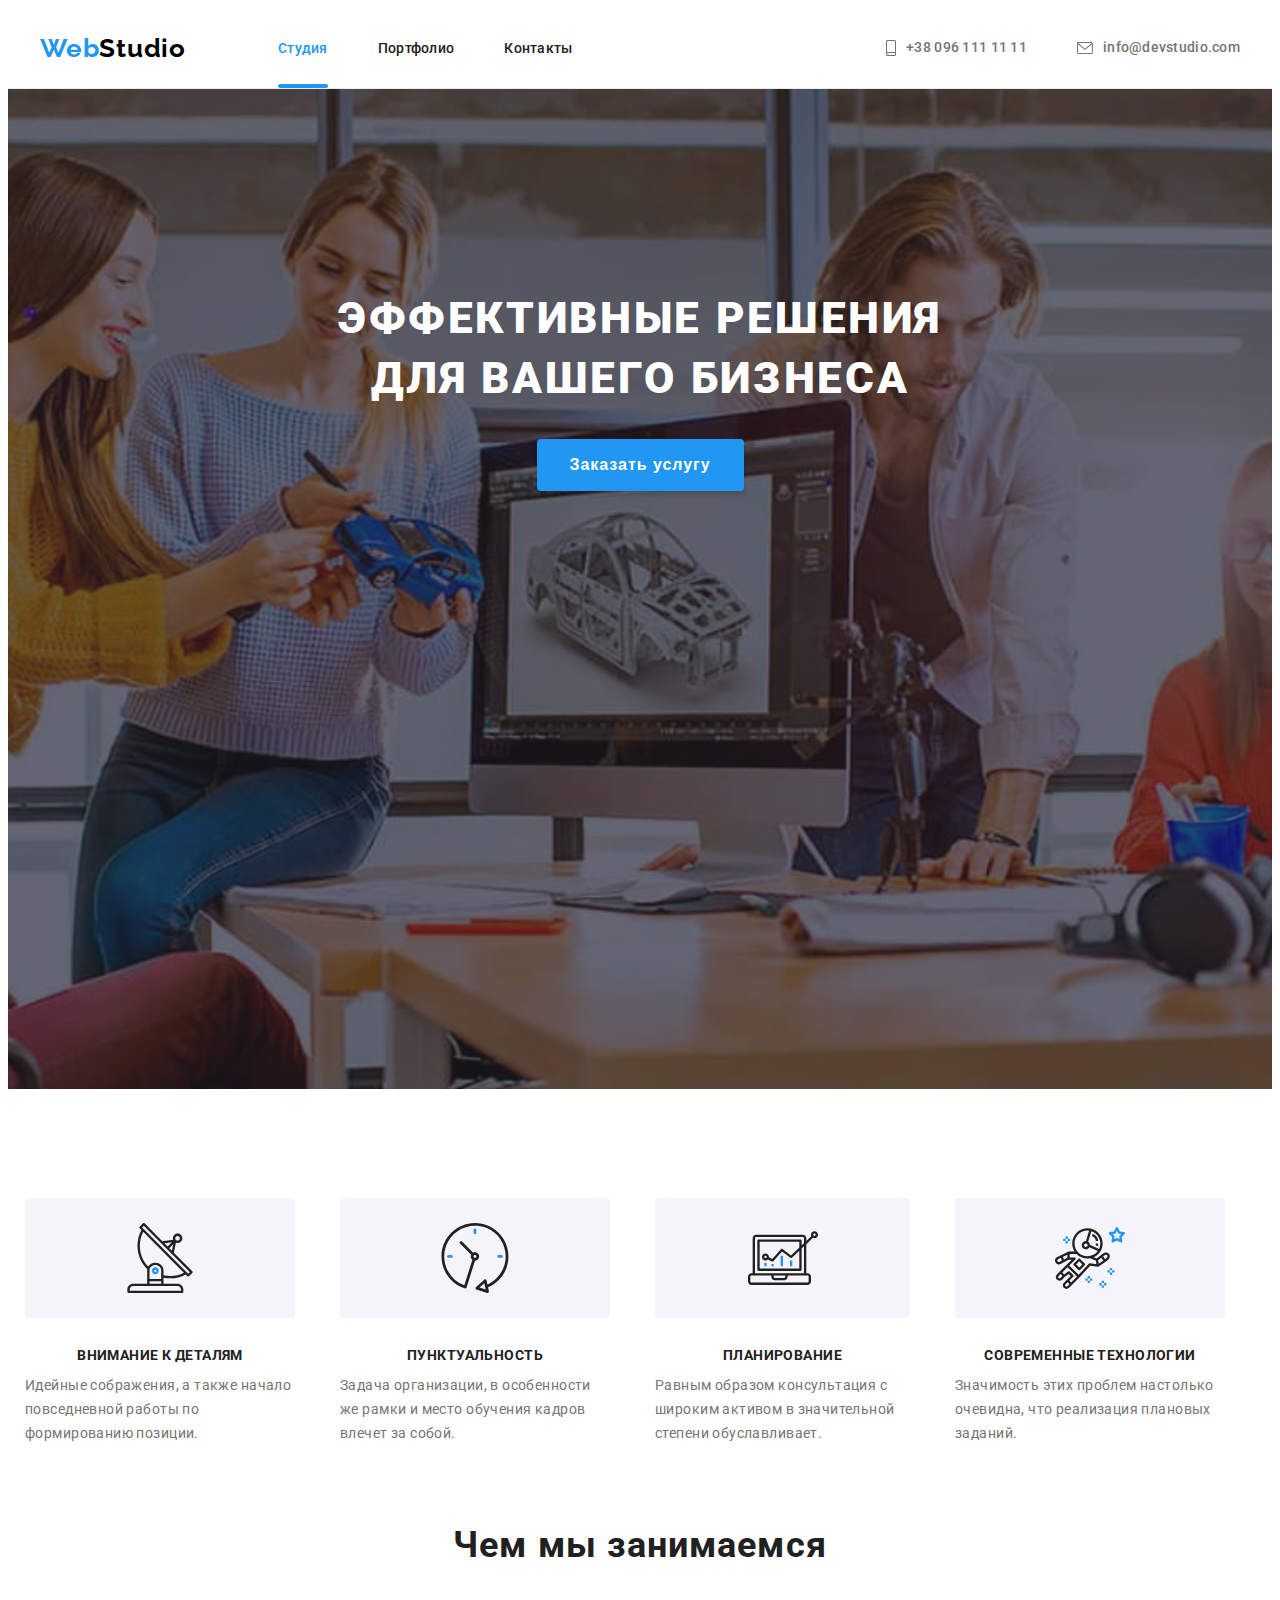
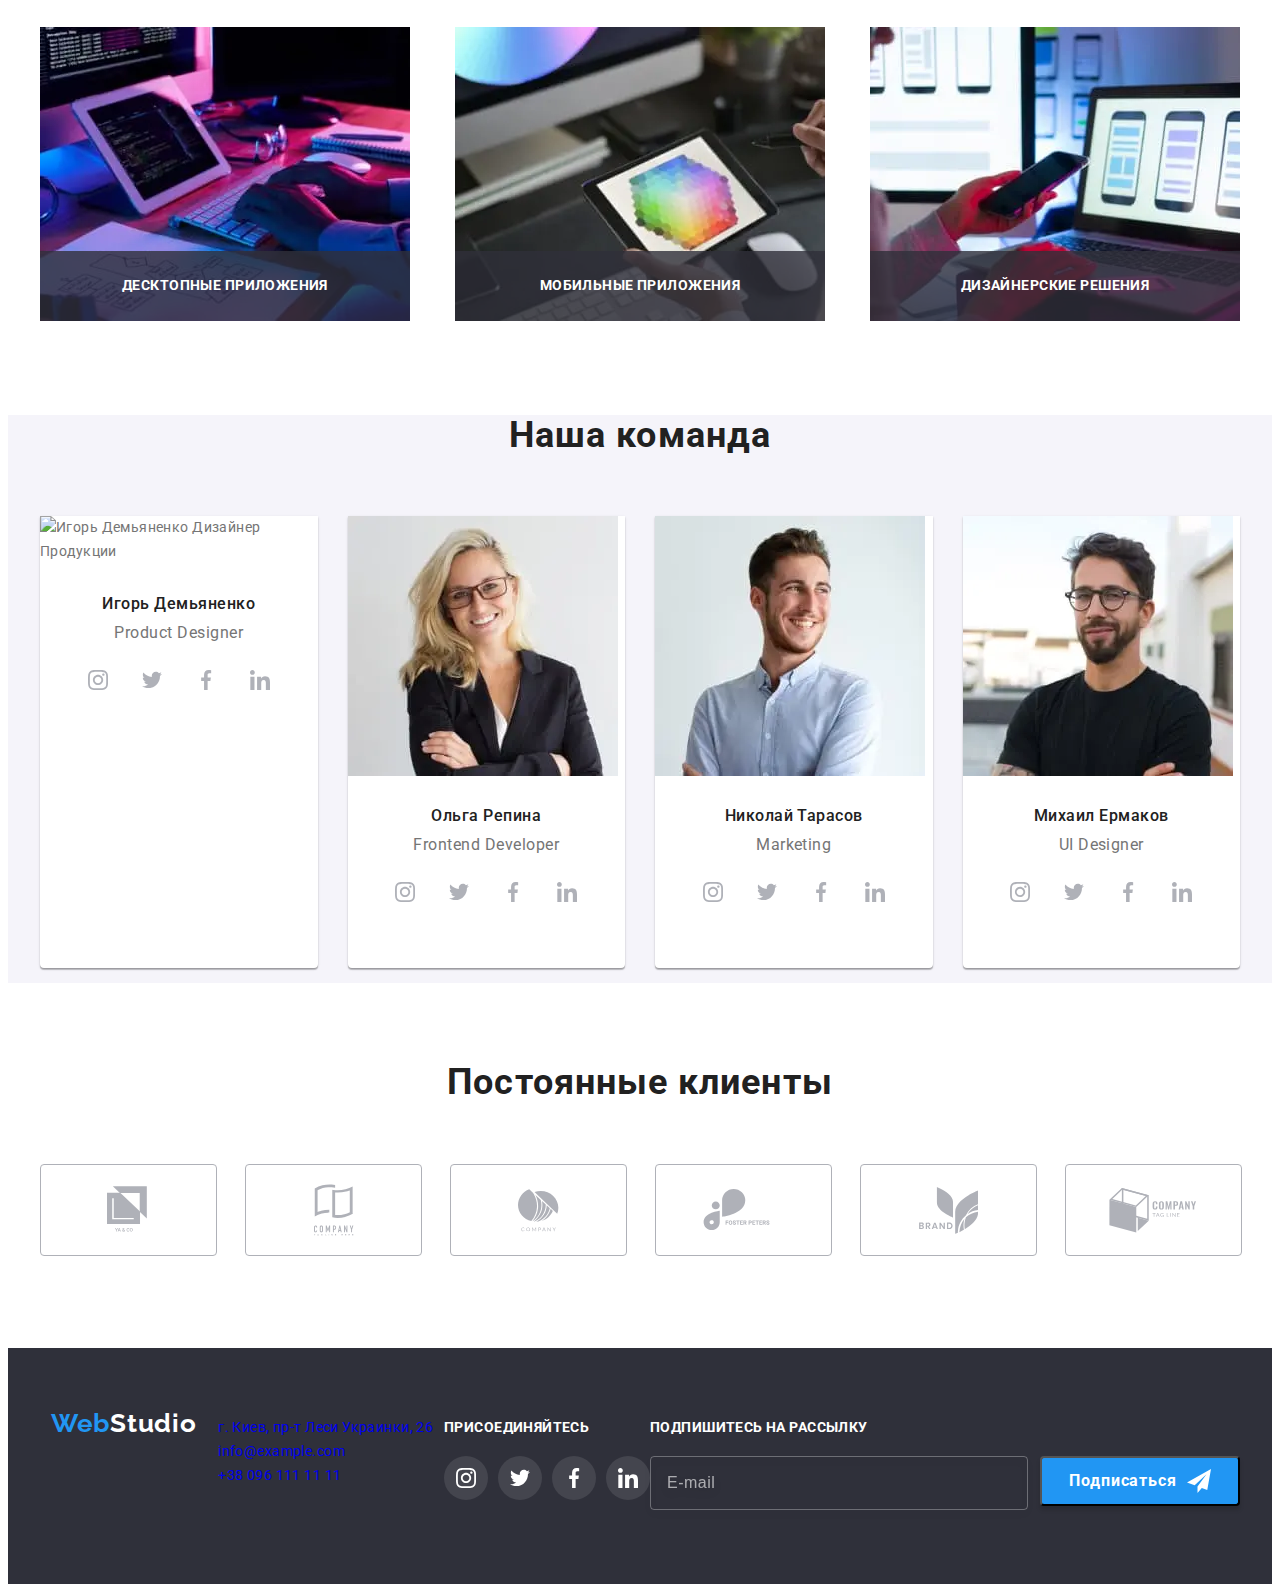
==== index.html @ 15118e8a "footer start" ====
<!DOCTYPE html>
<html lang="ru">

<head>
    <meta charset="UTF-8">
    <meta http-equiv="X-UA-Compatible" content="IE=edge">
    <meta name="viewport" content="width=device-width, initial-scale=1.0">
    <title>Web Studio</title>
    <link rel="stylesheet" href="https://cdnjs.cloudflare.com/ajax/libs/modern-normalize/1.0.0/modern-normalize.min.css" integrity="sha512-ISS7cAi1PEhQ8jnbJpJZMd29NlhNj4AWYyLOSp2CE/CsHxTCu+r+t0D2yoJudVrd0/8fTVPUVDzY5Tvli75u/g==" crossorigin="anonymous" />
    <link rel="preconnect" href="https://fonts.gstatic.com">
    <link href="https://fonts.googleapis.com/css2?family=Raleway:wght@700&family=Roboto:wght@400;500;700;900&display=swap"
        rel="stylesheet">
    <link rel="stylesheet" href="./css/main.min.css">
</head>

<body>
    <!-- Header -->
    <header class="header">
        <div class="header__container">
           
        <nav class="navigation">
            <a href="./index.html" class="header__logo" lang="en">Web<span class="logo__header">Studio</span></a>
            <ul class="navigation__list list">
                <li class="navigation__item">
                    <a href="./index.html" class="navigation__link navigation__link--active link">Студия</a>
                </li>
                <li class="navigation__item">
                    <a href="./portfolio.html" class="navigation__link link">Портфолио</a>
                </li>
                <li class="navigation__item">
                    <a href="" class="navigation__link link">Контакты</a>
                </li>
            </ul>
        </nav>
        <button type="button" class="burger__button" data-menu-button>
            <svg class="burger__icon">
                <use href="./images/sprite.svg#burger" ></use>
            </svg>
        </button>

        <ul class="contacts__list list">
            
        <li class="contacts__item"><a class="contacts__link link" href="tel:380961111111">
            <svg class="contacts__icon" width="10" height="16">
                <use href="./images/sprite.svg#smartphone"></use>
            </svg>
            
            +38 096 111 11 11</a></li>
            <li class="contacts__item"><a class="contacts__link link" href="mailto:info@devstudio.com">
                    <svg class="contacts__icon" width="16" height="12">
                        <use href="./images/sprite.svg#mail"></use>
                    </svg>
                    info@devstudio.com</a></li>
        
        </ul>
    </div>
    <div class="mobile-menu" data-menu>
        <button type="button" class="mobile-menu-close__button" data-menu-close>
            <svg class="mobile-menu-close__icon">
                <use href="./images/sprite.svg#close-black"></use>
            </svg>
        </button>
        <ul class="mobile-menu__list list">
            <li class="mobile-menu__item">
                <a href="" class="mobile-menu__link link">Студия</a>
            </li>
            <li class="mobile-menu__item">
                <a href="" class="mobile-menu__link link">Портфолио</a>
            </li>
            <li class="mobile-menu__item">
                <a href="" class="mobile-menu__link link">Контакты</a>
            </li>
        </ul>
    <div class="mobile-menu__box">
    <ul class="mobile-menu-contacts__list list">
        <li class="mobile-menu-contacts__item">
            <a href="" class="mobile-menu-contacts__link mobile-menu-contacts__link--active link">+38 096 111 11 11</a>
        </li>
        <li class="mobile-menu-contacts__item">
            <a href="" class="mobile-menu-contacts__link link">info@devstudio.com</a>
        </li>
</ul>
    <ul class="mobile-networks__list list">
        <li class="mobile-networks__item">
            <a href="" class="mobile-networks__link link">Instagram</a>
        </li>
        <li class="mobile-networks__item">
            <a href="" class="mobile-networks__link link">Twitter</a>
        </li>
        <li class="mobile-networks__item">
            <a href="" class="mobile-networks__link link">Facebook</a>
        </li>
        <li class="mobile-networks__item">
            <a href="" class="mobile-networks__link link">LinkedIn</a>
        </li>

</ul>
    </div>
    </div>
    </header>
   
    <main>
         <section class="hero hero__overlay">
            <h1 class="hero__title">Эффективные решения для вашего бизнеса</h1>
            <button type="button" class="hero__btn" data-modal-open>Заказать услугу</button>
                </section>
                </div>
         
         <section class="feature">
            <div class="container">
            <h2 class="visually-hidden">Особенности</h2>
            <ul class="feature__list list">
                <li class="feature__item">
                    <div class="feature__icons">
                        <svg class="feature__pict" width="70" height="70">
                            <use href="./images/sprite.svg#antenna"></use>
                        </svg>
                    </div>
                    <h3 class="title">Внимание к деталям</h3>
                    <p class="feature__text" >Идейные сображения, а также начало повседневной работы по формированию позиции.</p>
                </li>
                <li class="feature__item">
                    <div class="feature__icons">
                        <svg class="feature__pict" width="70" height="70">
                            <use href="./images/sprite.svg#clock"></use>
                        </svg>
                    </div>
                    <h3 class="title">Пунктуальность</h3>
                    <p class="feature__text">Задача организации, в особенности же рамки и место обучения кадров влечет за собой.</p>
                </li>
                <li class="feature__item">
                    <div class="feature__icons">
                        <svg class="feature__pict" width="70" height="70">
                            <use href="./images/sprite.svg#diagram"></use>
                        </svg>
                    </div>
                    <h3 class="title">Планирование</h3>
                    <p class="feature__texta">Равным образом консультация с широким активом в значительной степени обуславливает.</p>
                </li>
                <li class="feature__item">
                    <div class="feature__icons">
                        <svg class="feature__pict" width="70" height="70">
                            <use href="./images/sprite.svg#astronaut"></use>
                        </svg>
                    </div>
                    <h3 class="title">Современные технологии</h3>
                    <p class="feature__text">Значимость этих проблем настолько очевидна, что реализация плановых заданий.</p>
                </li>
            </ul>
            </div>
        </section>
        <!-- ПРО НАС!!-->
        <section class="about">
            <div class="container">
            <h2 class="section__title">Чем мы занимаемся</h2>
            <ul class="about__list list">
                <li class="about__item">
                    <a href="">
                    <picture>
                        <source srcset="./images/foto/desktop/about/nout/img.webp 1x, ./images/foto/desktop/about/nout/img@2x.webp 2x"
                            media="(min-width: 1200px)" type="image/webp">
                        <source srcset="./images/foto/desktop/about/nout/img.jpg 1x, ./images/foto/desktop/about/nout/img.jpg@2x.jpg 2x"
                            media="(min-width: 1200px)">
                        <img src="./images/foto/desktop/about/nout/img.jpg" alt="процесс разработки веб-сайта">
                    </picture>
                    </a>
                        <p class="about__text">Десктопные приложения</p>
                </li>
                <li class="about__item" >
                    <a href="">
                        <picture>
                            <source srcset="./images/foto/desktop/about/disain/img.webp 1x, ./images/foto/desktop/about/disain/img@2x.webp 2x"
                                media="(min-width: 1200px)" type="image/webp">
                            <source srcset="./images/foto/desktop/about/disain/img.jpg 1x, ./images/foto/desktop/about/disain/img.jpg@2x.jpg 2x"
                                media="(min-width: 1200px)">
                            <img src="./images/foto/desktop/about/disain/img.jpg" alt="процесс разработки веб-сайта">
                        </picture>
                        </a>
                            <p class="about__text">Мобильные приложения</p>
                </li>
                <li class="about__item" >
                    <a href="">
                        <picture>
                            <source srcset="./images/foto/desktop/about/mobile/img.webp 1x, ./images/foto/desktop/about/mobile/img@2x.webp 2x"
                                media="(min-width: 1200px)" type="image/webp">
                            <source srcset="./images/foto/desktop/about/mobile/img.jpg 1x, ./images/foto/desktop/about/mobile/img.jpg@2x.jpg 2x"
                                media="(min-width: 1200px)">
                            <img src="./images/foto/desktop/about/mobile/img.jpg" alt="процесс разработки веб-сайта">
                        </picture>
                        </a>
                        <p class="about__text">Дизайнерские решения</p>
                </li>
            </ul>
            </div>
        </section>
        <section class="team">
            <div class="container">
            <h2 class="section__title">Наша команда</h2>
            <ul class="team__list list">
                <li class="team__item">
                    <picture class="picture">
                        <source srcset="./images/foto/desktop/igor/teamigorweb.webp 1x, ./images/foto/desktop/igor/teamigorweb2x.webp 2x" media="(min-width: 1200px)"
                            type="image/webp">
                        <source srcset="./images/foto/desktop/igor/img-1.jpg 1x, ./images/foto/desktop/igor/img-2x.jpg 2x" media="(min-width: 1200px)">
                        <source srcset="./images/foto/fottablet/igor/img.webp 1x, ./images/foto/fottablet/igor/img@2x.webp 2x" media="(min-width: 768px)"
                            type="image/webp">
                        <source srcset="./images/foto/fottablet/igor/img.jpg 1x, ./images/foto/fottablet/igor/img@2x.jpg 2x" media="(min-width: 768px)">
                        <source srcset="./images/foto/fotomobile/igor/img.webp 1x, ./images/foto/fotomobile/igor/img@2x.webp 2x" media="(min-width: 320px)"
                            type="image/webp">
                        <source srcset="./images/foto/fotomobile/igor/img.jpg 1x, ./images/foto/fotomobile/igor/img@2x.jpg 2x" media="(min-width: 320px)">
                        <img src="./images/foto/desktop/igor/img-1.jpg" alt="Игорь Демьяненко Дизайнер Продукции" />
                    </picture>
                    <div class="team__deskr">
                    <h3 class="title">Игорь Демьяненко</h3>
                    <p class="team__position" lang="en">Product Designer</p>
                    <ul class="social-icon__list list">
                        <li class="social-icon__item">
                            <a class="social-icon__link link" href="">
                                <svg class="social-icon__pict" width="20" height="20">
                                    <use href="./images/sprite.svg#instagram"></use>
                                </svg>
                            </a>
                        </li>
                        <li class="social-icon__item">
                            <a class="social-icon__link link" href="">
                                <svg class="social-icon__pict" width="20" height="20">
                                    <use href="./images/sprite.svg#twitter"></use>
                                </svg>
                            </a>
                        </li>
                        <li class="social-icon__item">
                            <a class="social-icon__link link" href="">
                                <svg class="social-icon__pict" width="20" height="20">
                                    <use href="./images/sprite.svg#facebook"></use>
                                </svg>
                            </a>
                        </li>
                        <li class="social-icon__item">
                            <a class="social-icon__link link" href="">
                                <svg class="social-icon__pict" width="20" height="20">
                                    <use href="./images/sprite.svg#linkedin"></use>
                                </svg>
                            </a>
                        </li>
                    </ul>
                    </div>
                </li>
                <li class="team__item">
                    <picture class="picture">
                        <source srcset="./images/foto/desktop/olga/teamolga.webp 1x, ./images/foto/desktop/olga/teamolga2x.webp 2x"
                            media="(min-width: 1200px)" type="image/webp">
                        <source srcset="./images/foto/desktop/olga/teamolga.jpg 1x, ./images/foto/desktop/olga/teamolga2x.jpg 2x"
                            media="(min-width: 1200px)">
                        <source srcset="./images/foto/fottablet/olga/img.webp 1x, ./images/foto/fottablet/olga/img@2x.webp 2x"
                            media="(min-width: 768px)" type="image/webp">
                        <source srcset="./images/foto/fottablet/olga/img.jpg 1x, ./images/foto/fottablet/olga/img@2x.jpg 2x"
                            media="(min-width: 768px)">
                        <source srcset="./images/foto/fotomobile/olga/img.webp 1x, ./images/foto/fotomobile/olga/img@2x.webp 2x"
                            media="(min-width: 320px)" type="image/webp">
                        <source srcset="./images/foto/fotomobile/olga/img.jpg 1x, ./images/foto/fotomobile/olga/img@2x.jpg 2x"
                            media="(min-width: 320px)">
                        <img src="./images/foto/desktop/olga/teamolga.jpg" alt="Ольга Репина Фронтенд-разработчик" />
                    </picture>
                    <div class="team__deskr">
                    <h3 class="title">Ольга Репина</h3>
                    <p class="team__position" lang="en">Frontend Developer</p>
                    <ul class="social-icon__list list">
                        <li class="social-icon__item">
                            <a class="social-icon__link link" href="">
                                <svg class="social-icon__pict" width="20" height="20">
                                    <use href="./images/sprite.svg#instagram"></use>
                                </svg>
                            </a>
                        </li>
                        <li class="social-icon__item">
                            <a class="social-icon__link link" href="">
                                <svg class="social-icon__pict" width="20" height="20">
                                    <use href="./images/sprite.svg#twitter"></use>
                                </svg>
                            </a>
                        </li>
                        <li class="social-icon__item">
                            <a class="social-icon__link link" href="">
                                <svg class="social-icon__pict" width="20" height="20">
                                    <use href="./images/sprite.svg#facebook"></use>
                                </svg>
                            </a>
                        </li>
                        <li class="social-icon__item">
                            <a class="social-icon__link  link" href="">
                                <svg class="social-icon__pict" width="20" height="20">
                                    <use href="./images/sprite.svg#linkedin"></use>
                                </svg>
                            </a>
                        </li>
                    </ul>
                    </div>
                </li>
                <li class="team__item">
                    <picture class="picture">
                        <source srcset="./images/foto/desktop/nikolay/teamnikola.webp 1x, ./images/foto/desktop/nikolay/teamnikola2x.webp 2x"
                            media="(min-width: 1200px)" type="image/webp">
                        <source srcset="./images/foto/desktop/nikolay/teamnikola.jpg 1x, ./images/foto/desktop/nikolay/teamnikola2x.jpg 2x"
                            media="(min-width: 1200px)">
                        <source srcset="./images/foto/fottablet/nicolay/img.webp 1x, ./images/foto/fottablet/nicolay/img@2x.webp 2x"
                            media="(min-width: 768px)" type="image/webp">
                        <source srcset="./images/foto/fottablet/nicolay/img.jpg 1x, ./images/foto/fottablet/nicolay/img@2x.jpg 2x"
                            media="(min-width: 768px)">
                        <source srcset="./images/foto/fotomobile/nicola/img.webp 1x, ./images/foto/fotomobile/nicola/img@2x.webp 2x"
                            media="(min-width: 320px)" type="image/webp">
                        <source srcset="./images/foto/fotomobile/nicola/img.jpg 1x, ./images/foto/fotomobile/nicola/img@2x.jpg 2x"
                            media="(min-width: 320px)">
                        <img src="./images/foto/desktop/nikolay/teamnikola.jpg" alt="Николай Тарасов Маркетолог" />
                    </picture>
                    <div class="team__deskr">
                    <h3 class="title">Николай Тарасов</h3>
                    <p class="team__position" lang="en">Marketing</p>
                    <ul class="social-icon__list list">
                        <li class="social-icon__item">
                            <a class="social-icon__link link" href="">
                                <svg class="social-icon__pict" width="20" height="20">
                                    <use href="./images/sprite.svg#instagram"></use>
                                </svg>
                            </a>
                        </li>
                        <li class="social-icon__item">
                            <a class="social-icon__link link" href="">
                                <svg class="social-icon__pict" width="20" height="20">
                                    <use href="./images/sprite.svg#twitter"></use>
                                </svg>
                            </a>
                        </li>
                        <li class="social-icon__item">
                            <a class="social-icon__link link" href="">
                                <svg class="social-icon__pict" width="20" height="20">
                                    <use href="./images/sprite.svg#facebook"></use>
                                </svg>
                            </a>
                        </li>
                        <li class="social-icon__item">
                            <a class="social-icon__link link" href="">
                                <svg class="social-icon__pict" width="20" height="20">
                                    <use href="./images/sprite.svg#linkedin"></use>
                                </svg>
                            </a>
                        </li>
                    </ul>
                    </div>
                </li>
                <li class="team__item">
                    <picture class="picture">
                        <source
                            srcset="./images/foto/desktop/mixail/teammixa.webp 1x, ./images/foto/desktop/mixail/teammixa2x.webp 2x"
                            media="(min-width: 1200px)" type="image/webp">
                        <source srcset="./images/foto/desktop/mixail/teammixa.jpg 1x, ./images/foto/desktop/mixail/teammixa2x.jpg 2x"
                            media="(min-width: 1200px)">
                        <source srcset="./images/foto/fottablet/mixail/img.webp 1x, ./images/foto/fottablet/mixail/img@2x.webp 2x"
                            media="(min-width: 768px)" type="image/webp">
                        <source srcset="./images/foto/fottablet/mixail/img.jpg 1x, ./images/foto/fottablet/mixail/img@2x.jpg 2x"
                            media="(min-width: 768px)">
                        <source srcset="./images/foto/fotomobile/mixail/img.webp 1x, ./images/foto/fotomobile/mixail/img@2x.webp 2x"
                            media="(min-width: 320px)" type="image/webp">
                        <source srcset="./images/foto/fotomobile/mixail/img.jpg 1x, ./images/foto/fotomobile/mixail/img@2x.jpg 2x"
                            media="(min-width: 320px)">
                        <img src="./images/foto/desktop/mixail/teammixa.jpg" alt="Михаил Ермаков Дизайнер ПИ" />
                    </picture>
                    <div class="team__deskr">
                    <h3 class="title">Михаил Ермаков</h3>
                    <p class="team__position" lang="en">UI Designer</p>
                    <ul class="social-icon__list list">
                        <li class="social-icon__item">
                            <a class="social-icon__link link" href="">
                                <svg class="social-icon__pict" width="20" height="20">
                                    <use href="./images/sprite.svg#instagram"></use>
                                </svg>
                            </a>
                        </li>
                        <li class="social-icon__item">
                            <a class="social-icon__link link" href="">
                                <svg class="social-icon__pict" width="20" height="20">
                                    <use href="./images/sprite.svg#twitter"></use>
                                </svg>
                            </a>
                        </li>
                        <li class="social-icon__item">
                            <a class="social-icon__link link" href="">
                                <svg class="social-icon__pict" width="20" height="20">
                                    <use href="./images/sprite.svg#facebook"></use>
                                </svg>
                            </a>
                        </li>
                        <li class="social-icon__item">
                            <a class="social-icon__link link" href="">
                                <svg class="social-icon__pict" width="20" height="20">
                                    <use href="./images/sprite.svg#linkedin"></use>
                                </svg>
                            </a>
                        </li>
                    </ul>
                    </div>
                </li>
            </ul>
            </div>   
        </section> 
        <!-- Постоянные клиенты -->
        <section class="clients">
            <div class="container">
                <h2 class="section__title">Постоянные клиенты</h2>
                <ul class="clients__list list">
                    <li class="clients__item">
                        <a class="clients__link link" href="">
                            <svg class="clients__logo" width="44" height="49">
                                <use href="./images/sprite.svg#logo-1"></use>
                            </svg> 
                        </a>
                    </li>
                    <li class="clients__item">
                        <a class="clients__link link" href="">
                            <svg class="clients__logo" width="40" height="52">
                                <use href="./images/sprite.svg#logo-2"></use>
                            </svg>
                        </a>
                    </li>
                    <li class="clients__item">
                        <a class="clients__link link" href="">
                            <svg class="clients__logo" width="41" height="43">
                                <use href="./images/sprite.svg#logo-3"></use>
                            </svg>
                        </a>
                    </li>
                    <li class="clients__item">
                        <a class="clients__link link" href="">
                            <svg class="clients__logo" width="80" height="42">
                                <use href="./images/sprite.svg#logo-4"></use>
                            </svg>
                        </a>
                    </li>
                    <li class="clients__item">
                        <a class="clients__link link" href="">
                            <svg class="clients__logo" width="59" height="47">
                                <use href="./images/sprite.svg#logo-5"></use>
                            </svg>
                        </a>
                    </li>
                    <li class="clients__item">
                        <a class="clients__link link" href="">
                            <svg class="clients__logo" width="88" height="45">
                                <use href="./images/sprite.svg#logo-6"></use>
                            </svg>
                        </a>
                    </li>
                </ul>
                </div>
      </section>
    </main>
    <!-- Футер -->
    <footer class="footer">
        <div class=" footer__container container">
            <div class="footer__box">
            <a href="./index.html" class="logo" lang="en">Web<span class="logo__footer">Studio</span></a>
            <address class="address">
                <ul class="address__list list">
    
                    <li class="address__item--map"><a class="address__link link" href="https://goo.gl/maps/gdBBpiUcLbtsfD2N9"
                            target="_blank" rel="noopener noreferrer">г. Киев, пр-т Леси Украинки, 26</a></li>
                    <li class="address__item--contact"><a class="link" href="mailto:info@example.com">info@example.com</a></li>
                    <li class="address__item--contact"><a class="link" href="tel:380961111111">+38 096 111 11 11</a></li>
                </ul>
            </address>
        </div>
        <div class="footer-social__box">
            <b class="footer-social__descr">Присоединяйтесь</b>
            <ul class="social-icon__list list">
                <li class="social-icon__item">
                    <a class="social-icon__link link" href="">
                        <svg class="social-icon__pict" width="20" height="20">
                            <use href="./images/sprite.svg#instagram"></use>
                        </svg>
                    </a>
                </li>
                <li class="social-icon__item">
                    <a class="social-icon__link link" href="">
                        <svg class="social-icon__pict" width="20" height="20">
                            <use href="./images/sprite.svg#twitter"></use>
                        </svg>
                    </a>
                </li>
                <li class="social-icon__item">
                    <a class="social-icon__link link" href="">
                        <svg class="social-icon__pict" width="20" height="20">
                            <use href="./images/sprite.svg#facebook"></use>
                        </svg>
                    </a>
                </li>
                <li class="social-icon__item">
                    <a class="social-icon__link link" href="">
                        <svg class="social-icon__pict" width="20" height="20">
                            <use href="./images/sprite.svg#linkedin"></use>
                        </svg>
                    </a>
                </li>
            </ul>
        </div>
        <form action="#" class="footer-form">
            <!--method:post-->
            <b class="footer-form__title">Подпишитесь на рассылку</b>
            <div class="footer-form__box">
                <input type="email" name="email-client" class="footer-form__input" required placeholder="E-mail">
                <button class="footer-form__button" type="submit">Подписаться<svg class="footer-form__icon" width="24" height="24">
                    <use href="./images/sprite.svg#icon-send"></use>
                </svg>
            </button>
            </div>
             </form>
            </div>
    </footer>
    <!--Модалочка-->
    <div class="backdrop is-hidden" data-modal>
        <div class="modal">
            <button type="button" class="modal-btn__close" data-modal-close>
            <svg class="modal-close__icon" width="11" height="11">
                <use href="./images/sprite.svg#close-black"></use>
            </svg>
            </button>
            <!--Modal-form-->
              <form action="#" class="modal-form" autocomplete="off">
                <b class="form__title">Оставьте свои данные, мы вам перезвоним</b>
            <label  class="modal-form__field">Имя
            <span class="modal-form__filling">
                <input class="modal-form__input" name="user-name" type="text" required minlength="2">
                <svg class="modal-form__icon" width="18" height="18">
                    <use href="./images/sprite.svg#name"></use>
                </svg>
            </span>
        </label>
     <label class="modal-form__field">Телефон
        <span class="modal-form__filling">
        <input class="modal-form__input" name="user-phone" type="tel" required 
        pattern="[0-9]{3}-[0-9]{3}-[0-9]{2}-[0-9]{2}" title="096-111-11-11">
        <svg class="modal-form__icon" width="18" height="18">
            <use href="./images/sprite.svg#phone-number"></use>
        </svg>
        </span>
        </label>
        <label class="modal-form__field">Почта
            <span class="modal-form__filling">
        <input class="modal-form__input" name="user-email" type="email">
        <svg class="modal-form__icon" width="18" height="18">
            <use href="./images/sprite.svg#my-email"></use>
        </svg>
            </span>
        </label>
        <label  class="modal-form__field">Комментарий
         <textarea name="user-comment" class="modal-form__message" placeholder="Введите текст" ></textarea>
       </label>
       <input type="checkbox" id="user-term" name="user-term" class="modal-form__term visually-hidden">
       <label for="user-term" class="modal-form__checktext">Соглашаюсь с рассылкой и принимаю&nbsp; <a class="modal-check-link" href="">Условия договора</a></label>
       <button type="submit" class="modal-form__btn">Отправить</button>
        </form>
        </div>
    </div>
    <script src="./js/modal.js"></script>
    <script src="./js/mobile-menu.js"></script>
</body>

</html>
---- css/main.min.css ----
:root{--main-font: 'Roboto', sans-serif;--secondery-font: 'Raleway', sans-serif;--accent-color: #2196f3;--title-text-color: #212121;--secondary-text-color: #757575;--primary-white-color: #ffffff;--footer-background-color: #2f303a;--button-back-color: #f5f4fa;--footer-link-color: rgba(255, 255, 255, 0.6);--hero-background-color: #2f303a;--body-color: #e5e5e5;--timing-funktion: 250ms cubic-bezier(0.4, 0, 0.2, 1)}body{font-family:var(--main-font);color:var(--secondary-text-color);background-color:var(--primary-white-color);letter-spacing:0.03em;font-size:14px;line-height:1.71;font-weight:400}h1,h2,h3,h4,h5,h6,p{margin:0;padding:0}ul,ol{margin:0;padding:0}img{display:block;max-width:100%;height:auto}.link{text-decoration:none}.list{list-style:none}.address{font-style:normal}.visually-hidden{position:absolute !important;clip:rect(1px 1px 1px 1px);clip:rect(1px, 1px, 1px, 1px);padding:0 !important;border:0 !important;height:1px !important;width:1px !important;overflow:hidden}.container{padding:0 15px}@media screen and (min-width: 480px){.container{width:480px;margin:0 auto}}@media screen and (min-width: 768px){.container{width:768px}}@media screen and (min-width: 1200px){.container{width:1200px}}.header{border-bottom:1px solid #ececec}.header__container{padding-left:15px;padding-right:15px;display:-webkit-box;display:-ms-flexbox;display:flex;-webkit-box-align:center;-ms-flex-align:center;align-items:center;-webkit-box-pack:justify;-ms-flex-pack:justify;justify-content:space-between}@media screen and (min-width: 480px){.header__container{width:480px;margin:0 auto}}@media screen and (min-width: 768px){.header__container{width:768px;margin:0 auto}}@media screen and (min-width: 1200px){.header__container{width:1200px;min-height:80px;display:-webkit-box;display:-ms-flexbox;display:flex;-webkit-box-align:center;-ms-flex-align:center;align-items:center;margin:0 auto;padding:0 15px}}.mobile-menu{position:fixed;top:0;left:50%;width:100vw;display:-webkit-box;display:-ms-flexbox;display:flex;-webkit-box-orient:vertical;-webkit-box-direction:normal;-ms-flex-direction:column;flex-direction:column;-webkit-box-pack:justify;-ms-flex-pack:justify;justify-content:space-between;max-width:480px;height:100vh;background-color:#ffffff;padding:48px 40px;-webkit-transform:translateY(-100%) translateX(-50%);transform:translateY(-100%) translateX(-50%);-webkit-transition:-webkit-transform 250ms cubic-bezier(0.4, 0, 0.2, 1);transition:-webkit-transform 250ms cubic-bezier(0.4, 0, 0.2, 1);transition:transform 250ms cubic-bezier(0.4, 0, 0.2, 1);transition:transform 250ms cubic-bezier(0.4, 0, 0.2, 1), -webkit-transform 250ms cubic-bezier(0.4, 0, 0.2, 1);overflow:scroll}.is-open{-webkit-transform:translateY(0) translateX(-50%);transform:translateY(0) translateX(-50%)}.burger__button{background-color:transparent;padding:0;border:none}.burger__icon{width:40px;height:40px;fill:#000000}.burger__icon:hover,.burger__icon:focus{fill:var(--accent-color);-webkit-transition:fill var(--timing-funktion);transition:fill var(--timing-funktion)}.mobile-menu-close__button{position:absolute;top:10px;right:15px;border:0;padding:0;background-color:transparent}.mobile-menu-close__icon{width:40px;height:40px;fill:#212121;-webkit-transition:fill var(--timing-funktion);transition:fill var(--timing-funktion)}.mobile-menu-close__icon:hover,.mobile-menu-close__icon:focus{fill:var(--accent-color)}.mobile-menu__item:nth-child(-n+2){margin-bottom:32px}.mobile-menu__link{position:relative;color:var(--title-text-color);font-family:Roboto;font-weight:500;font-size:40px;line-height:1.18;letter-spacing:0.02em}.mobile-menu__link:hover,.mobile-menu__link:focus{color:var(--accent-color);-webkit-transition:color var(--timing-funktion);transition:color var(--timing-funktion)}.mobile-menu-contacts__list{margin-bottom:64px}.mobile-menu-contacts__item:not(:last-child){margin-bottom:32px}.mobile-menu-contacts__link{font-family:Roboto;font-weight:500;font-size:24px;line-height:1.17;letter-spacing:0.02em;color:#757575}.mobile-menu-contacts__link--active{font-family:Roboto;font-style:normal;font-weight:500;font-size:34px;line-height:1.18;letter-spacing:0.02em;color:var(--accent-color)}@media screen and (max-width: 424px){.mobile-menu-contacts__link--active{font-size:26px}}.mobile-networks__list{display:-webkit-box;display:-ms-flexbox;display:flex;-ms-flex-wrap:wrap;flex-wrap:wrap}.mobile-networks__link{font-family:Roboto;font-style:normal;font-weight:500;font-size:13px;line-height:1.2;letter-spacing:0.02em;color:#2196f3}@media screen and (min-width: 425px){.mobile-networks__link{font-size:16px}}@media screen and (min-width: 480px){.mobile-networks__link{font-size:18px}}@media screen and (min-width: 375px){.mobile-networks__item:not(:last-child){padding-right:10px;border-right:1px solid rgba(33,33,33,0.2)}}.mobile-networks__item:not(:first-child){padding-left:10px}@media screen and (min-width: 768px){.burger__button{display:none}.mobile-menu{display:none}}.section__title{font-weight:700;font-size:36px;line-height:1.16;text-align:center;letter-spacing:0.03em;color:var(--title-text-color);margin-bottom:60px}.title{font-weight:500;color:var(--title-text-color);font-size:16px;line-height:1.19;margin-bottom:10px;letter-spacing:0.03em}.navigation__list{display:none}@media screen and (min-width: 768px){.navigation{display:-webkit-box;display:-ms-flexbox;display:flex;-webkit-box-align:center;-ms-flex-align:center;align-items:center;-webkit-box-pack:justify;-ms-flex-pack:justify;justify-content:space-between}.navigation__list{display:-webkit-box;display:-ms-flexbox;display:flex;-webkit-box-pack:justify;-ms-flex-pack:justify;justify-content:space-between}.navigation{display:-webkit-box;display:-ms-flexbox;display:flex;-webkit-box-align:center;-ms-flex-align:center;align-items:center}.navigation__item:not(:last-child){margin-right:50px}.navigation__list{display:-webkit-box;display:-ms-flexbox;display:flex;-webkit-box-align:center;-ms-flex-align:center;align-items:center}.navigation__link{position:relative;padding-top:32px;padding-bottom:32px;font-weight:500;font-size:14px;line-height:1.15;letter-spacing:0.02em;display:block;color:var(--title-text-color)}.navigation__link:hover,.navigation__link:focus{color:var(--accent-color);-webkit-transition:color var(--timing-funktion);transition:color var(--timing-funktion)}.navigation__link--active{color:#2196f3}.navigation__link--active::after{content:'';position:absolute;left:0;bottom:0;width:100%;height:4px;background:var(--accent-color);border-radius:2px}}.contacts__list{display:none}@media screen and (min-width: 768px){.contacts__list{display:-webkit-box;display:-ms-flexbox;display:flex;-webkit-box-orient:vertical;-webkit-box-direction:normal;-ms-flex-direction:column;flex-direction:column}.contacts__icon{margin-right:10px;fill:#757575}.contacts__icon:hover,.contacts__icon:focus{fill:var(--accent-color);-webkit-transition:fill var(--timing-funktion);transition:fill var(--timing-funktion)}.contacts__item{display:-webkit-box;display:-ms-flexbox;display:flex}.contacts__item:not(:last-child){margin-bottom:10px}.contacts__link{display:-webkit-box;display:-ms-flexbox;display:flex;-webkit-box-align:center;-ms-flex-align:center;align-items:center;font-family:Roboto;font-style:normal;font-weight:500;font-size:12px;line-height:1.17;letter-spacing:0.02em;color:#757575}.contacts__link:hover,.contacts__link:focus{color:var(--accent-color);-webkit-transition:color var(--timing-funktion);transition:color var(--timing-funktion)}}@media screen and (min-width: 1200px){.contacts__list{display:-webkit-box;display:-ms-flexbox;display:flex;-webkit-box-orient:horizontal;-webkit-box-direction:normal;-ms-flex-direction:row;flex-direction:row}.contacts__item:not(:last-child){margin-bottom:0}.contacts__item:not(:last-child){margin-bottom:0}.contacts__item:not(:last-child):first-child{margin-right:50px}.contacts__item:not(:last-child):last-child{margin-bottom:0;margin-right:30px}.contacts__link{font-weight:500;font-size:14px;line-height:1.14;letter-spacing:0.02em;padding-top:32px;padding-bottom:32px;text-decoration:none;-webkit-transition:color var(--timing-funktion);transition:color var(--timing-funktion)}.contacts__icon{fill:currentColor;-webkit-transition:color var(--timing-funktion);transition:color var(--timing-funktion)}.contacts__link:hover .contacts__icon,.contacts__link:focus .contacts__icon{color:var(--accent-color)}}.header__logo{color:var(--accent-color);font-family:var(--secondery-font);font-weight:700;font-size:24px;line-height:1.17;letter-spacing:0.03em;text-decoration:none;padding-top:16px;padding-bottom:16px;display:block}@media screen and (min-width: 1200px){.header__logo{font-size:26px;line-height:1.19}}@media screen and (min-width: 768px){.header__logo{margin-right:88px}}@media screen and (min-width: 1200px){.header__logo{margin-right:92px}}.logo{color:var(--accent-color);font-family:var(--secondery-font);font-weight:700;font-size:26px;line-height:1.19;letter-spacing:0.03em;text-decoration:none;display:block;padding-bottom:20px}.logo__footer{color:var(--primary-white-color)}.logo__header{color:#000000}.social-icon__list{display:-webkit-box;display:-ms-flexbox;display:flex;-webkit-box-pack:center;-ms-flex-pack:center;justify-content:center;margin-bottom:24px}.social-icon__link{display:-webkit-inline-box;display:-ms-inline-flexbox;display:inline-flex;-webkit-box-pack:center;-ms-flex-pack:center;justify-content:center;-webkit-box-align:center;-ms-flex-align:center;align-items:center;height:100%;width:100%;border-radius:50%;color:#afb1b8;-webkit-transition:color var(--timing-funktion),background-color var(--timing-funktion);transition:color var(--timing-funktion),background-color var(--timing-funktion)}.team__deskr .social-icon__link:hover,.team__deskr .social-icon__link:focus{background-color:var(--accent-color);color:var(--primary-white-color)}.footer-social__box .social-icon__link:hover,.footer-social__box .social-icon__link:focus{background-color:var(--accent-color)}.footer-social__box .social-icon__link{background-color:rgba(255,255,255,0.1);color:var(--primary-white-color)}.social-icon__item{width:44px;height:44px}.social-icon__item:not(:last-child){margin-right:10px}.social-icon__pict{fill:var(--primary-white-color)}.backdrop{position:fixed;top:0;left:0;width:100vw;height:100vh;z-index:50;background-color:rgba(0,0,0,0.2);opacity:1;-webkit-transition:opacity 250ms cubic-bezier(0.4, 0, 0.2, 1);transition:opacity 250ms cubic-bezier(0.4, 0, 0.2, 1)}.modal{position:absolute;top:50%;left:50%;-webkit-transform:translate(-50%, -50%);transform:translate(-50%, -50%);-webkit-transition:-webkit-transform 250ms cubic-bezier(0.4, 0, 0.2, 1);transition:-webkit-transform 250ms cubic-bezier(0.4, 0, 0.2, 1);transition:transform 250ms cubic-bezier(0.4, 0, 0.2, 1);transition:transform 250ms cubic-bezier(0.4, 0, 0.2, 1), -webkit-transform 250ms cubic-bezier(0.4, 0, 0.2, 1);width:528px;height:581px;background-color:var(--primary-white-color);-webkit-box-shadow:0px 1px 3px rgba(0,0,0,0.12),0px 1px 1px rgba(0,0,0,0.14),0px 2px 1px rgba(0,0,0,0.2);box-shadow:0px 1px 3px rgba(0,0,0,0.12),0px 1px 1px rgba(0,0,0,0.14),0px 2px 1px rgba(0,0,0,0.2);border-radius:4px;padding:40px}.modal-btn__close{position:absolute;display:-webkit-box;display:-ms-flexbox;display:flex;-webkit-box-pack:center;-ms-flex-pack:center;justify-content:center;-webkit-box-align:center;-ms-flex-align:center;align-items:center;top:8px;right:8px;width:30px;height:30px;background:transparent;border:1px solid rgba(0,0,0,0.1);border-radius:50%;cursor:pointer}.is-hidden{opacity:0;visibility:hidden;pointer-events:none;-webkit-transition:var(--timing-funktion);transition:var(--timing-funktion)}.footer{background-color:var(--footer-background-color)}.footer__container{display:-webkit-box;display:-ms-flexbox;display:flex;-webkit-box-orient:vertical;-webkit-box-direction:normal;-ms-flex-direction:column;flex-direction:column;-webkit-box-align:center;-ms-flex-align:center;align-items:center;padding-top:60px;padding-bottom:60px}@media screen and (min-width: 1200px){.footer__container{-webkit-box-orient:horizontal;-webkit-box-direction:normal;-ms-flex-direction:row;flex-direction:row;-webkit-box-pack:justify;-ms-flex-pack:justify;justify-content:space-between;-webkit-box-align:baseline;-ms-flex-align:baseline;align-items:baseline}}.footer__box{display:-webkit-box;display:-ms-flexbox;display:flex;-webkit-box-orient:vertical;-webkit-box-direction:normal;-ms-flex-direction:column;flex-direction:column;margin-bottom:60px;width:100%}@media screen and (min-width: 768px){.footer__box{-webkit-box-orient:horizontal;-webkit-box-direction:normal;-ms-flex-direction:row;flex-direction:row;-ms-flex-pack:distribute;justify-content:space-around;-webkit-box-align:baseline;-ms-flex-align:baseline;align-items:baseline}}@media screen and (min-width: 1200px){.footer__box{width:50%;margin-bottom:0}}.footer .address__item{color:#ffffff}.footer .address__item .address__item--map .address__link{color:#ffffff}.footer-form__box{display:-webkit-box;display:-ms-flexbox;display:flex}.footer-form__input{display:-webkit-box;display:-ms-flexbox;display:flex;-webkit-box-align:center;-ms-flex-align:center;align-items:center;height:50px;padding-left:16px;margin-right:12px;min-width:358px;border:1px solid rgba(255,255,255,0.3);-webkit-filter:drop-shadow(0px 4px 4px rgba(0,0,0,0.15));filter:drop-shadow(0px 4px 4px rgba(0,0,0,0.15));border-radius:4px;background-color:transparent;color:var(--primary-white-color);outline:none}.footer-form__input::-webkit-input-placeholder{color:rgba(255,255,255,0.6);font-size:16px;line-height:1.25;letter-spacing:0.03em}.footer-form__input:-ms-input-placeholder{color:rgba(255,255,255,0.6);font-size:16px;line-height:1.25;letter-spacing:0.03em}.footer-form__input::-ms-input-placeholder{color:rgba(255,255,255,0.6);font-size:16px;line-height:1.25;letter-spacing:0.03em}.footer-form__input::placeholder{color:rgba(255,255,255,0.6);font-size:16px;line-height:1.25;letter-spacing:0.03em}.footer-form{margin-left:auto}.footer-form__title{display:block;font-style:normal;font-size:14px;line-height:1.14;letter-spacing:0.03em;text-transform:uppercase;margin-bottom:20px;color:var(--primary-white-color)}.footer-form__button{display:-webkit-box;display:-ms-flexbox;display:flex;-webkit-box-align:center;-ms-flex-align:center;align-items:center;-webkit-box-pack:center;-ms-flex-pack:center;justify-content:center;width:200px;height:50px;font-family:var(--main-font);font-style:normal;font-weight:700;font-size:16px;line-height:1.88;letter-spacing:0.06em;color:var(--primary-white-color);background-color:var(--accent-color);-webkit-box-shadow:0px 4px 4px rgba(0,0,0,0.15);box-shadow:0px 4px 4px rgba(0,0,0,0.15);border-radius:4px;cursor:pointer}.footer-form__icon{fill:var(--primary-white-color);margin-left:10px}.footer-social__descr{font-weight:700;display:block;font-size:14px;line-height:1.14;text-transform:uppercase;margin-bottom:20px;color:var(--primary-white-color);font-style:bold}.hero{background-color:var(--hero-background-color);padding-top:118px;padding-bottom:118px;margin:0 auto;background-color:#2f303a}.hero__overlay{margin-left:auto;margin-right:auto;background-repeat:no-repeat;background-position:center;background-size:cover;max-width:480px;background-image:-webkit-gradient(linear, left top, left bottom, from(rgba(47,48,58,0.4)), to(rgba(47,48,58,0.4))),url("../images/foto/fotomobile/hero/img.jpg");background-image:linear-gradient(to bottom, rgba(47,48,58,0.4), rgba(47,48,58,0.4)),url("../images/foto/fotomobile/hero/img.jpg")}@media screen and (min-device-pixel-ratio: 2), screen and (-webkit-min-device-pixel-ratio: 2), screen and (min-resolution: 192dpi), screen and (min-resolution: 2dppx){.hero__overlay{background-image:-webkit-gradient(linear, left top, left bottom, from(rgba(47,48,58,0.4)), to(rgba(47,48,58,0.4))),url("../images/foto/fotomobile/hero/img@2.jpg");background-image:linear-gradient(to bottom, rgba(47,48,58,0.4), rgba(47,48,58,0.4)),url("../images/foto/fotomobile/hero/img@2.jpg")}}@media screen and (min-width: 768px){.hero__overlay{max-width:1199px;background-image:-webkit-gradient(linear, left top, left bottom, from(rgba(47,48,58,0.4)), to(rgba(47,48,58,0.4))),url("../images/foto/fottablet/Hero/Header img.jpg");background-image:linear-gradient(to bottom, rgba(47,48,58,0.4), rgba(47,48,58,0.4)),url("../images/foto/fottablet/Hero/Header img.jpg")}}@media screen and (min-width: 768px) and (min-device-pixel-ratio: 2), screen and (min-width: 768px) and (-webkit-min-device-pixel-ratio: 2), screen and (min-width: 768px) and (min-resolution: 192dpi), screen and (min-width: 768px) and (min-resolution: 2dppx){.hero__overlay{background-image:-webkit-gradient(linear, left top, left bottom, from(rgba(47,48,58,0.4)), to(rgba(47,48,58,0.4))),url("../images/foto/fottablet/Hero/Header img@2x.jpg");background-image:linear-gradient(to bottom, rgba(47,48,58,0.4), rgba(47,48,58,0.4)),url("../images/foto/fottablet/Hero/Header img@2x.jpg")}}@media screen and (min-width: 1200px){.hero__overlay{max-width:1600px;background-image:-webkit-gradient(linear, left top, left bottom, from(rgba(47,48,58,0.4)), to(rgba(47,48,58,0.4))),url("../images/foto/desktop/Hero/Img.jpg");background-image:linear-gradient(to bottom, rgba(47,48,58,0.4), rgba(47,48,58,0.4)),url("../images/foto/desktop/Hero/Img.jpg")}}@media screen and (min-width: 1200px) and (min-device-pixel-ratio: 2), screen and (min-width: 1200px) and (-webkit-min-device-pixel-ratio: 2), screen and (min-width: 1200px) and (min-resolution: 192dpi), screen and (min-width: 1200px) and (min-resolution: 2dppx){.hero__overlay{background-image:-webkit-gradient(linear, left top, left bottom, from(rgba(47,48,58,0.4)), to(rgba(47,48,58,0.4))),url("../images/foto/desktop/Hero/Img@2x.jpg");background-image:linear-gradient(to bottom, rgba(47,48,58,0.4), rgba(47,48,58,0.4)),url("../images/foto/desktop/Hero/Img@2x.jpg")}}.hero__title{max-width:360px;margin-bottom:30px;margin:0 auto;text-align:center;letter-spacing:0.06em;text-transform:uppercase;color:var(--primary-white-color);font-family:'Roboto', sans-serif;font-size:26px;line-height:1.62;font-weight:900;margin-bottom:30px}@media screen and (min-width: 1200px){.hero{padding-top:200px;padding-bottom:200px}.hero__title{margin:auto;margin-bottom:30px;max-width:696px;font-weight:900;font-size:44px;line-height:1.36;text-align:center;letter-spacing:0.06em;text-transform:uppercase;color:var(--primary-white-color)}.hero__overlay{max-width:1600px;height:600px}}.hero__btn{min-width:200px;min-height:50px;font-weight:700;font-size:16px;letter-spacing:0.06em;border:solid 1px transparent;border-radius:4px;line-height:1.9;color:var(--primary-white-color);background-color:var(--accent-color);-webkit-box-shadow:0px 4px 4px rgba(0,0,0,0.15);box-shadow:0px 4px 4px rgba(0,0,0,0.15);cursor:pointer;-webkit-transition-property:var(--primary-white-color);transition-property:var(--primary-white-color);-webkit-transition:var(--timing-funktion);transition:var(--timing-funktion);padding:10px 32px;display:block;margin:0 auto}.hero__btn:hover,.hero__btn:focus{background-color:#188ce8}.feature{padding-top:60px;padding-bottom:60px}@media screen and (min-width: 768px){.feature{display:-webkit-box;display:-ms-flexbox;display:flex}}@media screen and (min-width: 1200px){.feature{padding-top:94px;padding-bottom:94px}}.feature .title{margin-bottom:10px;font-weight:700;font-size:14px;line-height:1.14;letter-spacing:0.03em;text-transform:uppercase;color:var(--title-text-color);text-align:center}.feature__icons{border-radius:4px;background-color:var(--button-back-color)}.feature__icons{display:-webkit-box;display:-ms-flexbox;display:flex;-webkit-box-align:center;-ms-flex-align:center;align-items:center;-webkit-box-pack:center;-ms-flex-pack:center;justify-content:center;height:120px;margin-bottom:30px}@media screen and (min-width: 768px){.feature__list{display:-webkit-box;display:-ms-flexbox;display:flex;-ms-flex-wrap:wrap;flex-wrap:wrap;margin-bottom:-30px;margin-left:-30px}}@media screen and (min-width: 1200px){.feature__list{display:-webkit-box;display:-ms-flexbox;display:flex;-ms-flex-wrap:nowrap;flex-wrap:nowrap}}@media screen and (max-width: 767px){.feature__item:not(:last-child){margin-bottom:30px}}@media screen and (min-width: 768px){.feature__item{margin:15px;width:calc((100% - 4 * 15px) / 2)}}@media screen and (min-width: 1200px){.feature__item:not(:last-child){margin-right:30px}}.feature__text{font-size:14px;line-height:1.71;letter-spacing:0.03em;color:var(--secondary-text-color);min-width:270px}@media screen and (max-width: 1199px){.about{display:none}}@media screen and (min-width: 1200px){.about{display:block}}.about{padding-bottom:94px}.about__list{display:-webkit-box;display:-ms-flexbox;display:flex;-webkit-box-pack:justify;-ms-flex-pack:justify;justify-content:space-between}.about__item{position:relative}.about .about__item:not(:first-child){margin-left:30px}.about__text{font-weight:700;position:absolute;bottom:0;width:100%;padding-top:27px;padding-bottom:27px;text-align:center;font-size:14px;line-height:1.14;text-transform:uppercase;color:var(--primary-white-color);background-color:rgba(47,48,58,0.8)}.team{background-color:#f5f4fa}@media screen and (min-width: 768px){.team__list{margin:-15px;display:-webkit-box;display:-ms-flexbox;display:flex;-ms-flex-wrap:wrap;flex-wrap:wrap}}.team__item{-webkit-box-shadow:0px 1px 3px rgba(0,0,0,0.12),0px 1px 1px rgba(0,0,0,0.14),0px 2px 1px rgba(0,0,0,0.2);box-shadow:0px 1px 3px rgba(0,0,0,0.12),0px 1px 1px rgba(0,0,0,0.14),0px 2px 1px rgba(0,0,0,0.2);border-radius:0px 0px 4px 4px;background-color:var(--primary-white-color)}@media screen and (min-width: 768px){.team__item{margin:15px;width:calc((100% - 4 * 15px) / 2)}}@media screen and (min-width: 1200px){.team__item{width:calc((100% - 8 * 15px) / 4)}}@media screen and (max-width: 767px){.team__item:not(:last-child){margin-bottom:30px}}.team__deskr{padding:30px 32px;text-align:center}.team__position{font-size:16px;line-height:1.19;text-align:center;letter-spacing:0.03em;color:var(--secondary-text-color);margin-bottom:16px}.team .social-icon__pict{fill:currentColor}.clients{padding-top:60px;padding-bottom:60px}@media screen and (min-width: 1200px){.clients{padding-top:94px;padding-bottom:94px}}.clients__list{display:-webkit-box;display:-ms-flexbox;display:flex;-ms-flex-wrap:wrap;flex-wrap:wrap;-webkit-box-pack:center;-ms-flex-pack:center;justify-content:center;margin:-15px}.clients__item{margin:15px;width:calc((100% - 4 * 15px) / 2);height:90px}@media screen and (min-width: 768px){.clients__item{width:calc((100% - 6 * 15px) / 3)}}@media screen and (min-width: 1200px){.clients__item{width:calc((100% - 12 * 15px) / 6)}}.clients__link{display:-webkit-inline-box;display:-ms-inline-flexbox;display:inline-flex;-webkit-box-align:center;-ms-flex-align:center;align-items:center;-webkit-box-pack:center;-ms-flex-pack:center;justify-content:center;width:100%;height:90px;color:#afb1b8;border:1px solid #afb1b8;border-radius:4px;-webkit-transition:color var(--timing-funktion),border-color var(--timing-funktion);transition:color var(--timing-funktion),border-color var(--timing-funktion)}.clients__link:hover,.clients__link:focus{border-color:var(--accent-color);color:var(--accent-color)}.clients__logo{fill:currentColor}.modal-close__icon{fill:currentColor;width:18px;height:18px}.modal-close__icon:hover,.modal-close__icon:focus{fill:var(--accent-color);-webkit-transition:var(--timing-funktion);transition:var(--timing-funktion)}.modal-form{display:-webkit-box;display:-ms-flexbox;display:flex;-webkit-box-orient:vertical;-webkit-box-direction:normal;-ms-flex-direction:column;flex-direction:column}.form__title{font-family:var(--main-font);font-style:normal;font-weight:700;font-size:20px;line-height:1.15;text-align:center;letter-spacing:0.03em;color:var(--title-text-color);margin-bottom:12px}.modal-form__field{font-family:var(--main-font);font-style:normal;font-weight:normal;font-size:12px;line-height:1.17;letter-spacing:0.01em;color:var(--secondary-text-color);margin-bottom:10px}.modal-form__input{width:100%;height:40px;border:1px solid rgba(33,33,33,0.2);border-radius:4px;padding-left:42px;-webkit-transition:border-color var(--timing-funktion);transition:border-color var(--timing-funktion);margin-top:4px}.modal-form__input:focus{outline:none;border-color:var(--accent-color)}.modal-form__icon{position:absolute;top:50%;-webkit-transform:translateY(-50%);transform:translateY(-50%);display:block;left:12px;-webkit-transition:fill var(--timing-funktion);transition:fill var(--timing-funktion)}.modal-form__input:focus+.modal-form__icon{fill:var(--accent-color)}.modal-form__filling{position:relative;display:block;margin-top:4px}.modal-form__message{width:100%;height:120px;border:1px solid rgba(33,33,33,0.2);border-radius:4px;padding:12px 16px;resize:none;-webkit-transition:border-color var(--timing-funktion);transition:border-color var(--timing-funktion);margin-top:4px}.modal-form__message::-webkit-input-placeholder{color:rgba(117,117,117,0.5)}.modal-form__message:-ms-input-placeholder{color:rgba(117,117,117,0.5)}.modal-form__message::-ms-input-placeholder{color:rgba(117,117,117,0.5)}.modal-form__message::placeholder{color:rgba(117,117,117,0.5)}.modal-form__message:focus{border-color:var(--accent-color);outline:none}.modal-form__checktext{display:-webkit-box;display:-ms-flexbox;display:flex;-webkit-box-align:center;-ms-flex-align:center;align-items:center;font-size:14px;line-height:1.71;letter-spacing:0.03em;color:#757575}.modal-form__checktext::before{content:' ';display:block;width:16px;height:16px;border:1px solid #212121;margin-right:8px;cursor:pointer}.modal-form__term:checked+.modal-form__checktext::before{background-color:var(--accent-color);background-image:url("../images/check-white.svg");background-position:center;cursor:pointer;border-color:var(--accent-color)}.modal-form__term:focus+.modal-form__checktext::before{-webkit-box-shadow:0 0 0 2px var(--accent-color);box-shadow:0 0 0 2px var(--accent-color)}.modal-check-link{color:var(--accent-color)}.modal-form__btn{-ms-flex-item-align:center;-ms-grid-row-align:center;align-self:center;min-width:200px;min-height:50px;font-weight:700;font-size:16px;line-height:1.9;border:solid 1px transparent;border-radius:4px;padding:10px 32px;letter-spacing:0.06em;text-align:center;color:var(--primary-white-color);background-color:var(--accent-color);-webkit-box-shadow:0px 4px 4px rgba(0,0,0,0.15);box-shadow:0px 4px 4px rgba(0,0,0,0.15);cursor:pointer;-webkit-transition-property:var(--primary-white-color);transition-property:var(--primary-white-color);-webkit-transition:var(--timing-funktion);transition:var(--timing-funktion);margin-top:30px;margin-bottom:40px}.modal-form__btn:hover,.modal-form__btn:focus{background-color:var(--accent-color)}
/*# sourceMappingURL=main.min.css.map */
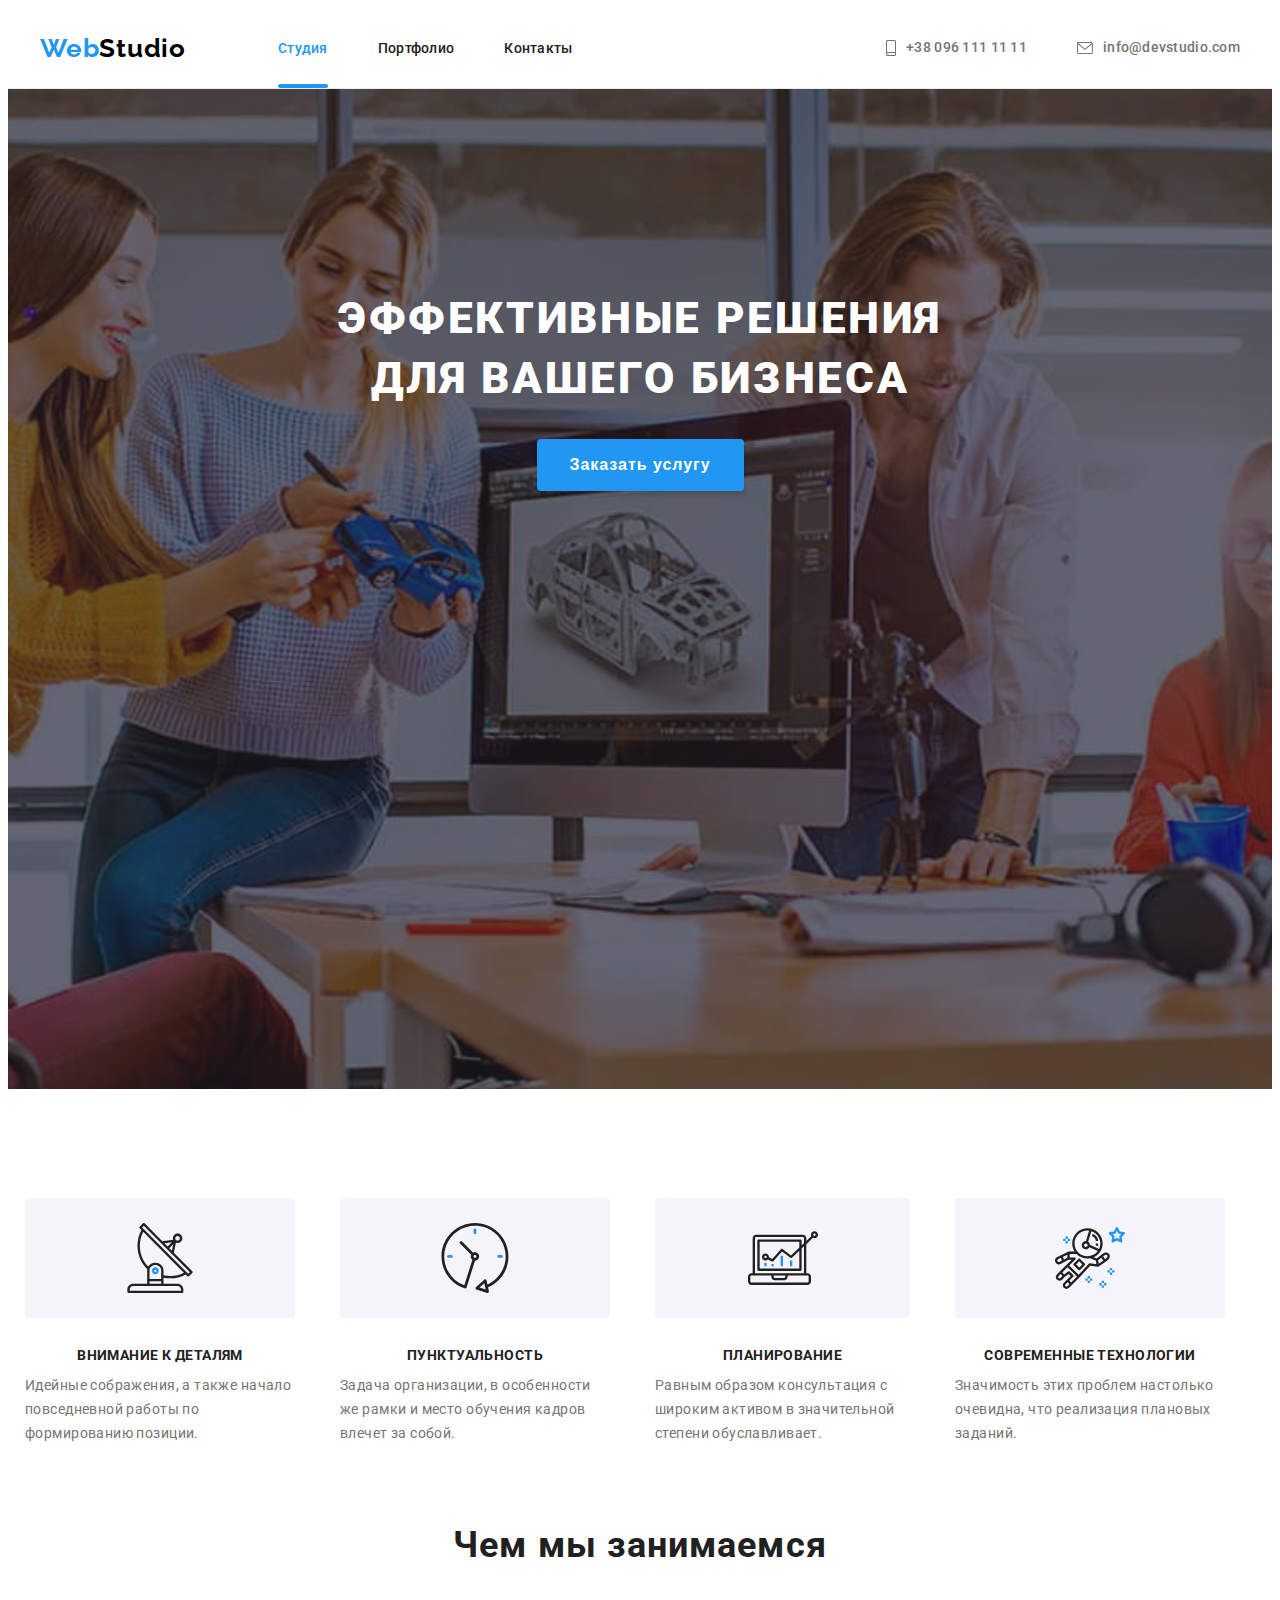
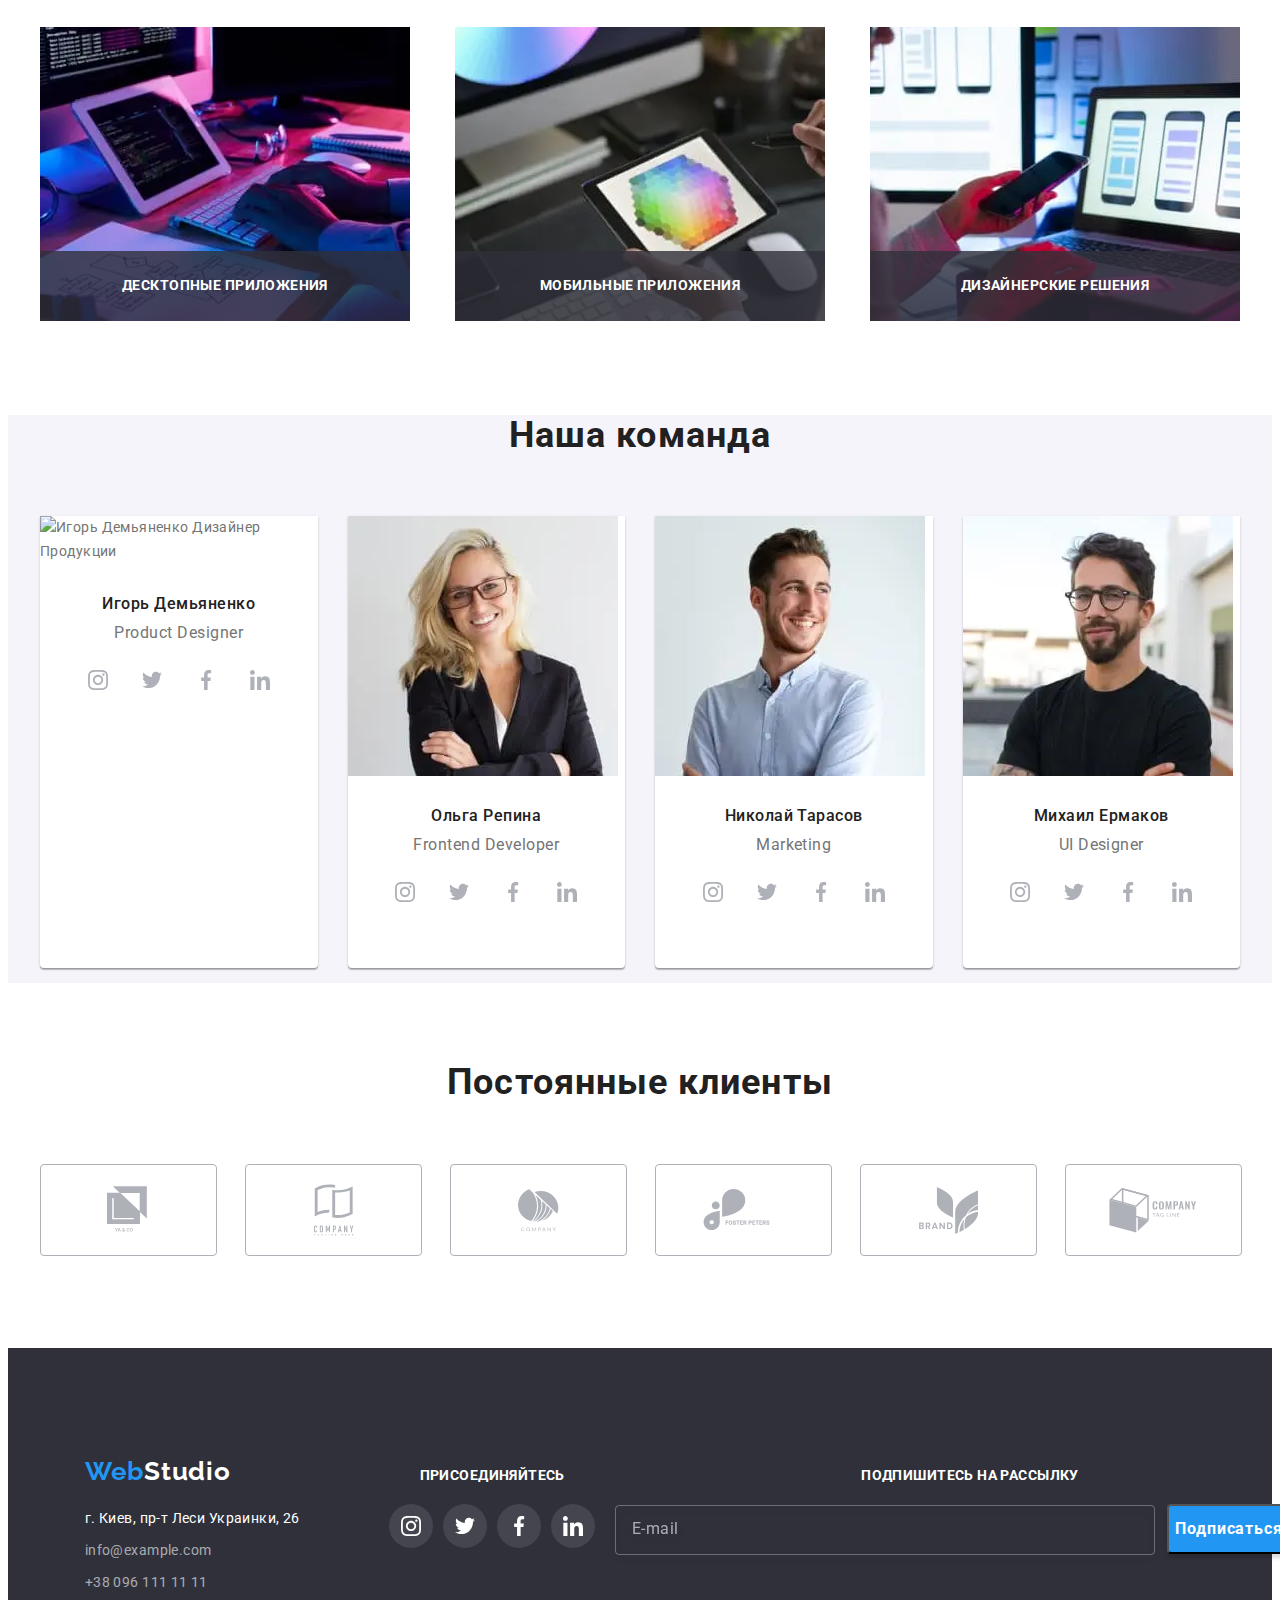
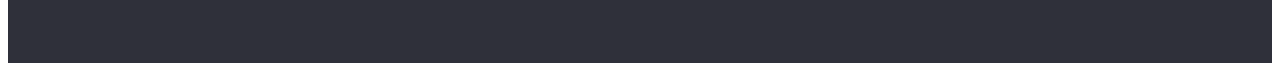
==== commit efe32b9c: "footer 9/10" ====
--- a/index.html
+++ b/index.html
@@ -104,7 +104,7 @@
             <h1 class="hero__title">Эффективные решения для вашего бизнеса</h1>
             <button type="button" class="hero__btn" data-modal-open>Заказать услугу</button>
                 </section>
-                </div>
+                
          
          <section class="feature">
             <div class="container">
@@ -457,18 +457,19 @@
     <footer class="footer">
         <div class=" footer__container container">
             <div class="footer__box">
+                <div class="footer__contacts">
             <a href="./index.html" class="logo" lang="en">Web<span class="logo__footer">Studio</span></a>
             <address class="address">
                 <ul class="address__list list">
     
-                    <li class="address__item--map"><a class="address__link link" href="https://goo.gl/maps/gdBBpiUcLbtsfD2N9"
+                    <li class="address__item address__item--map"><a class="address__link link" href="https://goo.gl/maps/gdBBpiUcLbtsfD2N9"
                             target="_blank" rel="noopener noreferrer">г. Киев, пр-т Леси Украинки, 26</a></li>
-                    <li class="address__item--contact"><a class="link" href="mailto:info@example.com">info@example.com</a></li>
-                    <li class="address__item--contact"><a class="link" href="tel:380961111111">+38 096 111 11 11</a></li>
+                    <li class="address__item address__item--contact"><a class="address__link--contact link" href="mailto:info@example.com">info@example.com</a></li>
+                    <li class="address__item address__item--contact"><a class="address__link--contact link" href="tel:380961111111">+38 096 111 11 11</a></li>
                 </ul>
             </address>
         </div>
-        <div class="footer-social__box">
+        <div class="footer-social">
             <b class="footer-social__descr">Присоединяйтесь</b>
             <ul class="social-icon__list list">
                 <li class="social-icon__item">
@@ -501,10 +502,12 @@
                 </li>
             </ul>
         </div>
+            </div>
+            <div class="footer__subscription">
         <form action="#" class="footer-form">
             <!--method:post-->
             <b class="footer-form__title">Подпишитесь на рассылку</b>
-            <div class="footer-form__box">
+            <div class="form">
                 <input type="email" name="email-client" class="footer-form__input" required placeholder="E-mail">
                 <button class="footer-form__button" type="submit">Подписаться<svg class="footer-form__icon" width="24" height="24">
                     <use href="./images/sprite.svg#icon-send"></use>
@@ -513,6 +516,8 @@
             </div>
              </form>
             </div>
+        </div>
+            
     </footer>
     <!--Модалочка-->
     <div class="backdrop is-hidden" data-modal>
@@ -556,6 +561,7 @@
        <input type="checkbox" id="user-term" name="user-term" class="modal-form__term visually-hidden">
        <label for="user-term" class="modal-form__checktext">Соглашаюсь с рассылкой и принимаю&nbsp; <a class="modal-check-link" href="">Условия договора</a></label>
        <button type="submit" class="modal-form__btn">Отправить</button>
+    
         </form>
         </div>
     </div>
--- a/css/main.min.css
+++ b/css/main.min.css
@@ -1,2 +1,2 @@
-:root{--main-font: 'Roboto', sans-serif;--secondery-font: 'Raleway', sans-serif;--accent-color: #2196f3;--title-text-color: #212121;--secondary-text-color: #757575;--primary-white-color: #ffffff;--footer-background-color: #2f303a;--button-back-color: #f5f4fa;--footer-link-color: rgba(255, 255, 255, 0.6);--hero-background-color: #2f303a;--body-color: #e5e5e5;--timing-funktion: 250ms cubic-bezier(0.4, 0, 0.2, 1)}body{font-family:var(--main-font);color:var(--secondary-text-color);background-color:var(--primary-white-color);letter-spacing:0.03em;font-size:14px;line-height:1.71;font-weight:400}h1,h2,h3,h4,h5,h6,p{margin:0;padding:0}ul,ol{margin:0;padding:0}img{display:block;max-width:100%;height:auto}.link{text-decoration:none}.list{list-style:none}.address{font-style:normal}.visually-hidden{position:absolute !important;clip:rect(1px 1px 1px 1px);clip:rect(1px, 1px, 1px, 1px);padding:0 !important;border:0 !important;height:1px !important;width:1px !important;overflow:hidden}.container{padding:0 15px}@media screen and (min-width: 480px){.container{width:480px;margin:0 auto}}@media screen and (min-width: 768px){.container{width:768px}}@media screen and (min-width: 1200px){.container{width:1200px}}.header{border-bottom:1px solid #ececec}.header__container{padding-left:15px;padding-right:15px;display:-webkit-box;display:-ms-flexbox;display:flex;-webkit-box-align:center;-ms-flex-align:center;align-items:center;-webkit-box-pack:justify;-ms-flex-pack:justify;justify-content:space-between}@media screen and (min-width: 480px){.header__container{width:480px;margin:0 auto}}@media screen and (min-width: 768px){.header__container{width:768px;margin:0 auto}}@media screen and (min-width: 1200px){.header__container{width:1200px;min-height:80px;display:-webkit-box;display:-ms-flexbox;display:flex;-webkit-box-align:center;-ms-flex-align:center;align-items:center;margin:0 auto;padding:0 15px}}.mobile-menu{position:fixed;top:0;left:50%;width:100vw;display:-webkit-box;display:-ms-flexbox;display:flex;-webkit-box-orient:vertical;-webkit-box-direction:normal;-ms-flex-direction:column;flex-direction:column;-webkit-box-pack:justify;-ms-flex-pack:justify;justify-content:space-between;max-width:480px;height:100vh;background-color:#ffffff;padding:48px 40px;-webkit-transform:translateY(-100%) translateX(-50%);transform:translateY(-100%) translateX(-50%);-webkit-transition:-webkit-transform 250ms cubic-bezier(0.4, 0, 0.2, 1);transition:-webkit-transform 250ms cubic-bezier(0.4, 0, 0.2, 1);transition:transform 250ms cubic-bezier(0.4, 0, 0.2, 1);transition:transform 250ms cubic-bezier(0.4, 0, 0.2, 1), -webkit-transform 250ms cubic-bezier(0.4, 0, 0.2, 1);overflow:scroll}.is-open{-webkit-transform:translateY(0) translateX(-50%);transform:translateY(0) translateX(-50%)}.burger__button{background-color:transparent;padding:0;border:none}.burger__icon{width:40px;height:40px;fill:#000000}.burger__icon:hover,.burger__icon:focus{fill:var(--accent-color);-webkit-transition:fill var(--timing-funktion);transition:fill var(--timing-funktion)}.mobile-menu-close__button{position:absolute;top:10px;right:15px;border:0;padding:0;background-color:transparent}.mobile-menu-close__icon{width:40px;height:40px;fill:#212121;-webkit-transition:fill var(--timing-funktion);transition:fill var(--timing-funktion)}.mobile-menu-close__icon:hover,.mobile-menu-close__icon:focus{fill:var(--accent-color)}.mobile-menu__item:nth-child(-n+2){margin-bottom:32px}.mobile-menu__link{position:relative;color:var(--title-text-color);font-family:Roboto;font-weight:500;font-size:40px;line-height:1.18;letter-spacing:0.02em}.mobile-menu__link:hover,.mobile-menu__link:focus{color:var(--accent-color);-webkit-transition:color var(--timing-funktion);transition:color var(--timing-funktion)}.mobile-menu-contacts__list{margin-bottom:64px}.mobile-menu-contacts__item:not(:last-child){margin-bottom:32px}.mobile-menu-contacts__link{font-family:Roboto;font-weight:500;font-size:24px;line-height:1.17;letter-spacing:0.02em;color:#757575}.mobile-menu-contacts__link--active{font-family:Roboto;font-style:normal;font-weight:500;font-size:34px;line-height:1.18;letter-spacing:0.02em;color:var(--accent-color)}@media screen and (max-width: 424px){.mobile-menu-contacts__link--active{font-size:26px}}.mobile-networks__list{display:-webkit-box;display:-ms-flexbox;display:flex;-ms-flex-wrap:wrap;flex-wrap:wrap}.mobile-networks__link{font-family:Roboto;font-style:normal;font-weight:500;font-size:13px;line-height:1.2;letter-spacing:0.02em;color:#2196f3}@media screen and (min-width: 425px){.mobile-networks__link{font-size:16px}}@media screen and (min-width: 480px){.mobile-networks__link{font-size:18px}}@media screen and (min-width: 375px){.mobile-networks__item:not(:last-child){padding-right:10px;border-right:1px solid rgba(33,33,33,0.2)}}.mobile-networks__item:not(:first-child){padding-left:10px}@media screen and (min-width: 768px){.burger__button{display:none}.mobile-menu{display:none}}.section__title{font-weight:700;font-size:36px;line-height:1.16;text-align:center;letter-spacing:0.03em;color:var(--title-text-color);margin-bottom:60px}.title{font-weight:500;color:var(--title-text-color);font-size:16px;line-height:1.19;margin-bottom:10px;letter-spacing:0.03em}.navigation__list{display:none}@media screen and (min-width: 768px){.navigation{display:-webkit-box;display:-ms-flexbox;display:flex;-webkit-box-align:center;-ms-flex-align:center;align-items:center;-webkit-box-pack:justify;-ms-flex-pack:justify;justify-content:space-between}.navigation__list{display:-webkit-box;display:-ms-flexbox;display:flex;-webkit-box-pack:justify;-ms-flex-pack:justify;justify-content:space-between}.navigation{display:-webkit-box;display:-ms-flexbox;display:flex;-webkit-box-align:center;-ms-flex-align:center;align-items:center}.navigation__item:not(:last-child){margin-right:50px}.navigation__list{display:-webkit-box;display:-ms-flexbox;display:flex;-webkit-box-align:center;-ms-flex-align:center;align-items:center}.navigation__link{position:relative;padding-top:32px;padding-bottom:32px;font-weight:500;font-size:14px;line-height:1.15;letter-spacing:0.02em;display:block;color:var(--title-text-color)}.navigation__link:hover,.navigation__link:focus{color:var(--accent-color);-webkit-transition:color var(--timing-funktion);transition:color var(--timing-funktion)}.navigation__link--active{color:#2196f3}.navigation__link--active::after{content:'';position:absolute;left:0;bottom:0;width:100%;height:4px;background:var(--accent-color);border-radius:2px}}.contacts__list{display:none}@media screen and (min-width: 768px){.contacts__list{display:-webkit-box;display:-ms-flexbox;display:flex;-webkit-box-orient:vertical;-webkit-box-direction:normal;-ms-flex-direction:column;flex-direction:column}.contacts__icon{margin-right:10px;fill:#757575}.contacts__icon:hover,.contacts__icon:focus{fill:var(--accent-color);-webkit-transition:fill var(--timing-funktion);transition:fill var(--timing-funktion)}.contacts__item{display:-webkit-box;display:-ms-flexbox;display:flex}.contacts__item:not(:last-child){margin-bottom:10px}.contacts__link{display:-webkit-box;display:-ms-flexbox;display:flex;-webkit-box-align:center;-ms-flex-align:center;align-items:center;font-family:Roboto;font-style:normal;font-weight:500;font-size:12px;line-height:1.17;letter-spacing:0.02em;color:#757575}.contacts__link:hover,.contacts__link:focus{color:var(--accent-color);-webkit-transition:color var(--timing-funktion);transition:color var(--timing-funktion)}}@media screen and (min-width: 1200px){.contacts__list{display:-webkit-box;display:-ms-flexbox;display:flex;-webkit-box-orient:horizontal;-webkit-box-direction:normal;-ms-flex-direction:row;flex-direction:row}.contacts__item:not(:last-child){margin-bottom:0}.contacts__item:not(:last-child){margin-bottom:0}.contacts__item:not(:last-child):first-child{margin-right:50px}.contacts__item:not(:last-child):last-child{margin-bottom:0;margin-right:30px}.contacts__link{font-weight:500;font-size:14px;line-height:1.14;letter-spacing:0.02em;padding-top:32px;padding-bottom:32px;text-decoration:none;-webkit-transition:color var(--timing-funktion);transition:color var(--timing-funktion)}.contacts__icon{fill:currentColor;-webkit-transition:color var(--timing-funktion);transition:color var(--timing-funktion)}.contacts__link:hover .contacts__icon,.contacts__link:focus .contacts__icon{color:var(--accent-color)}}.header__logo{color:var(--accent-color);font-family:var(--secondery-font);font-weight:700;font-size:24px;line-height:1.17;letter-spacing:0.03em;text-decoration:none;padding-top:16px;padding-bottom:16px;display:block}@media screen and (min-width: 1200px){.header__logo{font-size:26px;line-height:1.19}}@media screen and (min-width: 768px){.header__logo{margin-right:88px}}@media screen and (min-width: 1200px){.header__logo{margin-right:92px}}.logo{color:var(--accent-color);font-family:var(--secondery-font);font-weight:700;font-size:26px;line-height:1.19;letter-spacing:0.03em;text-decoration:none;display:block;padding-bottom:20px}.logo__footer{color:var(--primary-white-color)}.logo__header{color:#000000}.social-icon__list{display:-webkit-box;display:-ms-flexbox;display:flex;-webkit-box-pack:center;-ms-flex-pack:center;justify-content:center;margin-bottom:24px}.social-icon__link{display:-webkit-inline-box;display:-ms-inline-flexbox;display:inline-flex;-webkit-box-pack:center;-ms-flex-pack:center;justify-content:center;-webkit-box-align:center;-ms-flex-align:center;align-items:center;height:100%;width:100%;border-radius:50%;color:#afb1b8;-webkit-transition:color var(--timing-funktion),background-color var(--timing-funktion);transition:color var(--timing-funktion),background-color var(--timing-funktion)}.team__deskr .social-icon__link:hover,.team__deskr .social-icon__link:focus{background-color:var(--accent-color);color:var(--primary-white-color)}.footer-social__box .social-icon__link:hover,.footer-social__box .social-icon__link:focus{background-color:var(--accent-color)}.footer-social__box .social-icon__link{background-color:rgba(255,255,255,0.1);color:var(--primary-white-color)}.social-icon__item{width:44px;height:44px}.social-icon__item:not(:last-child){margin-right:10px}.social-icon__pict{fill:var(--primary-white-color)}.backdrop{position:fixed;top:0;left:0;width:100vw;height:100vh;z-index:50;background-color:rgba(0,0,0,0.2);opacity:1;-webkit-transition:opacity 250ms cubic-bezier(0.4, 0, 0.2, 1);transition:opacity 250ms cubic-bezier(0.4, 0, 0.2, 1)}.modal{position:absolute;top:50%;left:50%;-webkit-transform:translate(-50%, -50%);transform:translate(-50%, -50%);-webkit-transition:-webkit-transform 250ms cubic-bezier(0.4, 0, 0.2, 1);transition:-webkit-transform 250ms cubic-bezier(0.4, 0, 0.2, 1);transition:transform 250ms cubic-bezier(0.4, 0, 0.2, 1);transition:transform 250ms cubic-bezier(0.4, 0, 0.2, 1), -webkit-transform 250ms cubic-bezier(0.4, 0, 0.2, 1);width:528px;height:581px;background-color:var(--primary-white-color);-webkit-box-shadow:0px 1px 3px rgba(0,0,0,0.12),0px 1px 1px rgba(0,0,0,0.14),0px 2px 1px rgba(0,0,0,0.2);box-shadow:0px 1px 3px rgba(0,0,0,0.12),0px 1px 1px rgba(0,0,0,0.14),0px 2px 1px rgba(0,0,0,0.2);border-radius:4px;padding:40px}.modal-btn__close{position:absolute;display:-webkit-box;display:-ms-flexbox;display:flex;-webkit-box-pack:center;-ms-flex-pack:center;justify-content:center;-webkit-box-align:center;-ms-flex-align:center;align-items:center;top:8px;right:8px;width:30px;height:30px;background:transparent;border:1px solid rgba(0,0,0,0.1);border-radius:50%;cursor:pointer}.is-hidden{opacity:0;visibility:hidden;pointer-events:none;-webkit-transition:var(--timing-funktion);transition:var(--timing-funktion)}.footer{background-color:var(--footer-background-color)}.footer__container{display:-webkit-box;display:-ms-flexbox;display:flex;-webkit-box-orient:vertical;-webkit-box-direction:normal;-ms-flex-direction:column;flex-direction:column;-webkit-box-align:center;-ms-flex-align:center;align-items:center;padding-top:60px;padding-bottom:60px}@media screen and (min-width: 1200px){.footer__container{-webkit-box-orient:horizontal;-webkit-box-direction:normal;-ms-flex-direction:row;flex-direction:row;-webkit-box-pack:justify;-ms-flex-pack:justify;justify-content:space-between;-webkit-box-align:baseline;-ms-flex-align:baseline;align-items:baseline}}.footer__box{display:-webkit-box;display:-ms-flexbox;display:flex;-webkit-box-orient:vertical;-webkit-box-direction:normal;-ms-flex-direction:column;flex-direction:column;margin-bottom:60px;width:100%}@media screen and (min-width: 768px){.footer__box{-webkit-box-orient:horizontal;-webkit-box-direction:normal;-ms-flex-direction:row;flex-direction:row;-ms-flex-pack:distribute;justify-content:space-around;-webkit-box-align:baseline;-ms-flex-align:baseline;align-items:baseline}}@media screen and (min-width: 1200px){.footer__box{width:50%;margin-bottom:0}}.footer .address__item{color:#ffffff}.footer .address__item .address__item--map .address__link{color:#ffffff}.footer-form__box{display:-webkit-box;display:-ms-flexbox;display:flex}.footer-form__input{display:-webkit-box;display:-ms-flexbox;display:flex;-webkit-box-align:center;-ms-flex-align:center;align-items:center;height:50px;padding-left:16px;margin-right:12px;min-width:358px;border:1px solid rgba(255,255,255,0.3);-webkit-filter:drop-shadow(0px 4px 4px rgba(0,0,0,0.15));filter:drop-shadow(0px 4px 4px rgba(0,0,0,0.15));border-radius:4px;background-color:transparent;color:var(--primary-white-color);outline:none}.footer-form__input::-webkit-input-placeholder{color:rgba(255,255,255,0.6);font-size:16px;line-height:1.25;letter-spacing:0.03em}.footer-form__input:-ms-input-placeholder{color:rgba(255,255,255,0.6);font-size:16px;line-height:1.25;letter-spacing:0.03em}.footer-form__input::-ms-input-placeholder{color:rgba(255,255,255,0.6);font-size:16px;line-height:1.25;letter-spacing:0.03em}.footer-form__input::placeholder{color:rgba(255,255,255,0.6);font-size:16px;line-height:1.25;letter-spacing:0.03em}.footer-form{margin-left:auto}.footer-form__title{display:block;font-style:normal;font-size:14px;line-height:1.14;letter-spacing:0.03em;text-transform:uppercase;margin-bottom:20px;color:var(--primary-white-color)}.footer-form__button{display:-webkit-box;display:-ms-flexbox;display:flex;-webkit-box-align:center;-ms-flex-align:center;align-items:center;-webkit-box-pack:center;-ms-flex-pack:center;justify-content:center;width:200px;height:50px;font-family:var(--main-font);font-style:normal;font-weight:700;font-size:16px;line-height:1.88;letter-spacing:0.06em;color:var(--primary-white-color);background-color:var(--accent-color);-webkit-box-shadow:0px 4px 4px rgba(0,0,0,0.15);box-shadow:0px 4px 4px rgba(0,0,0,0.15);border-radius:4px;cursor:pointer}.footer-form__icon{fill:var(--primary-white-color);margin-left:10px}.footer-social__descr{font-weight:700;display:block;font-size:14px;line-height:1.14;text-transform:uppercase;margin-bottom:20px;color:var(--primary-white-color);font-style:bold}.hero{background-color:var(--hero-background-color);padding-top:118px;padding-bottom:118px;margin:0 auto;background-color:#2f303a}.hero__overlay{margin-left:auto;margin-right:auto;background-repeat:no-repeat;background-position:center;background-size:cover;max-width:480px;background-image:-webkit-gradient(linear, left top, left bottom, from(rgba(47,48,58,0.4)), to(rgba(47,48,58,0.4))),url("../images/foto/fotomobile/hero/img.jpg");background-image:linear-gradient(to bottom, rgba(47,48,58,0.4), rgba(47,48,58,0.4)),url("../images/foto/fotomobile/hero/img.jpg")}@media screen and (min-device-pixel-ratio: 2), screen and (-webkit-min-device-pixel-ratio: 2), screen and (min-resolution: 192dpi), screen and (min-resolution: 2dppx){.hero__overlay{background-image:-webkit-gradient(linear, left top, left bottom, from(rgba(47,48,58,0.4)), to(rgba(47,48,58,0.4))),url("../images/foto/fotomobile/hero/img@2.jpg");background-image:linear-gradient(to bottom, rgba(47,48,58,0.4), rgba(47,48,58,0.4)),url("../images/foto/fotomobile/hero/img@2.jpg")}}@media screen and (min-width: 768px){.hero__overlay{max-width:1199px;background-image:-webkit-gradient(linear, left top, left bottom, from(rgba(47,48,58,0.4)), to(rgba(47,48,58,0.4))),url("../images/foto/fottablet/Hero/Header img.jpg");background-image:linear-gradient(to bottom, rgba(47,48,58,0.4), rgba(47,48,58,0.4)),url("../images/foto/fottablet/Hero/Header img.jpg")}}@media screen and (min-width: 768px) and (min-device-pixel-ratio: 2), screen and (min-width: 768px) and (-webkit-min-device-pixel-ratio: 2), screen and (min-width: 768px) and (min-resolution: 192dpi), screen and (min-width: 768px) and (min-resolution: 2dppx){.hero__overlay{background-image:-webkit-gradient(linear, left top, left bottom, from(rgba(47,48,58,0.4)), to(rgba(47,48,58,0.4))),url("../images/foto/fottablet/Hero/Header img@2x.jpg");background-image:linear-gradient(to bottom, rgba(47,48,58,0.4), rgba(47,48,58,0.4)),url("../images/foto/fottablet/Hero/Header img@2x.jpg")}}@media screen and (min-width: 1200px){.hero__overlay{max-width:1600px;background-image:-webkit-gradient(linear, left top, left bottom, from(rgba(47,48,58,0.4)), to(rgba(47,48,58,0.4))),url("../images/foto/desktop/Hero/Img.jpg");background-image:linear-gradient(to bottom, rgba(47,48,58,0.4), rgba(47,48,58,0.4)),url("../images/foto/desktop/Hero/Img.jpg")}}@media screen and (min-width: 1200px) and (min-device-pixel-ratio: 2), screen and (min-width: 1200px) and (-webkit-min-device-pixel-ratio: 2), screen and (min-width: 1200px) and (min-resolution: 192dpi), screen and (min-width: 1200px) and (min-resolution: 2dppx){.hero__overlay{background-image:-webkit-gradient(linear, left top, left bottom, from(rgba(47,48,58,0.4)), to(rgba(47,48,58,0.4))),url("../images/foto/desktop/Hero/Img@2x.jpg");background-image:linear-gradient(to bottom, rgba(47,48,58,0.4), rgba(47,48,58,0.4)),url("../images/foto/desktop/Hero/Img@2x.jpg")}}.hero__title{max-width:360px;margin-bottom:30px;margin:0 auto;text-align:center;letter-spacing:0.06em;text-transform:uppercase;color:var(--primary-white-color);font-family:'Roboto', sans-serif;font-size:26px;line-height:1.62;font-weight:900;margin-bottom:30px}@media screen and (min-width: 1200px){.hero{padding-top:200px;padding-bottom:200px}.hero__title{margin:auto;margin-bottom:30px;max-width:696px;font-weight:900;font-size:44px;line-height:1.36;text-align:center;letter-spacing:0.06em;text-transform:uppercase;color:var(--primary-white-color)}.hero__overlay{max-width:1600px;height:600px}}.hero__btn{min-width:200px;min-height:50px;font-weight:700;font-size:16px;letter-spacing:0.06em;border:solid 1px transparent;border-radius:4px;line-height:1.9;color:var(--primary-white-color);background-color:var(--accent-color);-webkit-box-shadow:0px 4px 4px rgba(0,0,0,0.15);box-shadow:0px 4px 4px rgba(0,0,0,0.15);cursor:pointer;-webkit-transition-property:var(--primary-white-color);transition-property:var(--primary-white-color);-webkit-transition:var(--timing-funktion);transition:var(--timing-funktion);padding:10px 32px;display:block;margin:0 auto}.hero__btn:hover,.hero__btn:focus{background-color:#188ce8}.feature{padding-top:60px;padding-bottom:60px}@media screen and (min-width: 768px){.feature{display:-webkit-box;display:-ms-flexbox;display:flex}}@media screen and (min-width: 1200px){.feature{padding-top:94px;padding-bottom:94px}}.feature .title{margin-bottom:10px;font-weight:700;font-size:14px;line-height:1.14;letter-spacing:0.03em;text-transform:uppercase;color:var(--title-text-color);text-align:center}.feature__icons{border-radius:4px;background-color:var(--button-back-color)}.feature__icons{display:-webkit-box;display:-ms-flexbox;display:flex;-webkit-box-align:center;-ms-flex-align:center;align-items:center;-webkit-box-pack:center;-ms-flex-pack:center;justify-content:center;height:120px;margin-bottom:30px}@media screen and (min-width: 768px){.feature__list{display:-webkit-box;display:-ms-flexbox;display:flex;-ms-flex-wrap:wrap;flex-wrap:wrap;margin-bottom:-30px;margin-left:-30px}}@media screen and (min-width: 1200px){.feature__list{display:-webkit-box;display:-ms-flexbox;display:flex;-ms-flex-wrap:nowrap;flex-wrap:nowrap}}@media screen and (max-width: 767px){.feature__item:not(:last-child){margin-bottom:30px}}@media screen and (min-width: 768px){.feature__item{margin:15px;width:calc((100% - 4 * 15px) / 2)}}@media screen and (min-width: 1200px){.feature__item:not(:last-child){margin-right:30px}}.feature__text{font-size:14px;line-height:1.71;letter-spacing:0.03em;color:var(--secondary-text-color);min-width:270px}@media screen and (max-width: 1199px){.about{display:none}}@media screen and (min-width: 1200px){.about{display:block}}.about{padding-bottom:94px}.about__list{display:-webkit-box;display:-ms-flexbox;display:flex;-webkit-box-pack:justify;-ms-flex-pack:justify;justify-content:space-between}.about__item{position:relative}.about .about__item:not(:first-child){margin-left:30px}.about__text{font-weight:700;position:absolute;bottom:0;width:100%;padding-top:27px;padding-bottom:27px;text-align:center;font-size:14px;line-height:1.14;text-transform:uppercase;color:var(--primary-white-color);background-color:rgba(47,48,58,0.8)}.team{background-color:#f5f4fa}@media screen and (min-width: 768px){.team__list{margin:-15px;display:-webkit-box;display:-ms-flexbox;display:flex;-ms-flex-wrap:wrap;flex-wrap:wrap}}.team__item{-webkit-box-shadow:0px 1px 3px rgba(0,0,0,0.12),0px 1px 1px rgba(0,0,0,0.14),0px 2px 1px rgba(0,0,0,0.2);box-shadow:0px 1px 3px rgba(0,0,0,0.12),0px 1px 1px rgba(0,0,0,0.14),0px 2px 1px rgba(0,0,0,0.2);border-radius:0px 0px 4px 4px;background-color:var(--primary-white-color)}@media screen and (min-width: 768px){.team__item{margin:15px;width:calc((100% - 4 * 15px) / 2)}}@media screen and (min-width: 1200px){.team__item{width:calc((100% - 8 * 15px) / 4)}}@media screen and (max-width: 767px){.team__item:not(:last-child){margin-bottom:30px}}.team__deskr{padding:30px 32px;text-align:center}.team__position{font-size:16px;line-height:1.19;text-align:center;letter-spacing:0.03em;color:var(--secondary-text-color);margin-bottom:16px}.team .social-icon__pict{fill:currentColor}.clients{padding-top:60px;padding-bottom:60px}@media screen and (min-width: 1200px){.clients{padding-top:94px;padding-bottom:94px}}.clients__list{display:-webkit-box;display:-ms-flexbox;display:flex;-ms-flex-wrap:wrap;flex-wrap:wrap;-webkit-box-pack:center;-ms-flex-pack:center;justify-content:center;margin:-15px}.clients__item{margin:15px;width:calc((100% - 4 * 15px) / 2);height:90px}@media screen and (min-width: 768px){.clients__item{width:calc((100% - 6 * 15px) / 3)}}@media screen and (min-width: 1200px){.clients__item{width:calc((100% - 12 * 15px) / 6)}}.clients__link{display:-webkit-inline-box;display:-ms-inline-flexbox;display:inline-flex;-webkit-box-align:center;-ms-flex-align:center;align-items:center;-webkit-box-pack:center;-ms-flex-pack:center;justify-content:center;width:100%;height:90px;color:#afb1b8;border:1px solid #afb1b8;border-radius:4px;-webkit-transition:color var(--timing-funktion),border-color var(--timing-funktion);transition:color var(--timing-funktion),border-color var(--timing-funktion)}.clients__link:hover,.clients__link:focus{border-color:var(--accent-color);color:var(--accent-color)}.clients__logo{fill:currentColor}.modal-close__icon{fill:currentColor;width:18px;height:18px}.modal-close__icon:hover,.modal-close__icon:focus{fill:var(--accent-color);-webkit-transition:var(--timing-funktion);transition:var(--timing-funktion)}.modal-form{display:-webkit-box;display:-ms-flexbox;display:flex;-webkit-box-orient:vertical;-webkit-box-direction:normal;-ms-flex-direction:column;flex-direction:column}.form__title{font-family:var(--main-font);font-style:normal;font-weight:700;font-size:20px;line-height:1.15;text-align:center;letter-spacing:0.03em;color:var(--title-text-color);margin-bottom:12px}.modal-form__field{font-family:var(--main-font);font-style:normal;font-weight:normal;font-size:12px;line-height:1.17;letter-spacing:0.01em;color:var(--secondary-text-color);margin-bottom:10px}.modal-form__input{width:100%;height:40px;border:1px solid rgba(33,33,33,0.2);border-radius:4px;padding-left:42px;-webkit-transition:border-color var(--timing-funktion);transition:border-color var(--timing-funktion);margin-top:4px}.modal-form__input:focus{outline:none;border-color:var(--accent-color)}.modal-form__icon{position:absolute;top:50%;-webkit-transform:translateY(-50%);transform:translateY(-50%);display:block;left:12px;-webkit-transition:fill var(--timing-funktion);transition:fill var(--timing-funktion)}.modal-form__input:focus+.modal-form__icon{fill:var(--accent-color)}.modal-form__filling{position:relative;display:block;margin-top:4px}.modal-form__message{width:100%;height:120px;border:1px solid rgba(33,33,33,0.2);border-radius:4px;padding:12px 16px;resize:none;-webkit-transition:border-color var(--timing-funktion);transition:border-color var(--timing-funktion);margin-top:4px}.modal-form__message::-webkit-input-placeholder{color:rgba(117,117,117,0.5)}.modal-form__message:-ms-input-placeholder{color:rgba(117,117,117,0.5)}.modal-form__message::-ms-input-placeholder{color:rgba(117,117,117,0.5)}.modal-form__message::placeholder{color:rgba(117,117,117,0.5)}.modal-form__message:focus{border-color:var(--accent-color);outline:none}.modal-form__checktext{display:-webkit-box;display:-ms-flexbox;display:flex;-webkit-box-align:center;-ms-flex-align:center;align-items:center;font-size:14px;line-height:1.71;letter-spacing:0.03em;color:#757575}.modal-form__checktext::before{content:' ';display:block;width:16px;height:16px;border:1px solid #212121;margin-right:8px;cursor:pointer}.modal-form__term:checked+.modal-form__checktext::before{background-color:var(--accent-color);background-image:url("../images/check-white.svg");background-position:center;cursor:pointer;border-color:var(--accent-color)}.modal-form__term:focus+.modal-form__checktext::before{-webkit-box-shadow:0 0 0 2px var(--accent-color);box-shadow:0 0 0 2px var(--accent-color)}.modal-check-link{color:var(--accent-color)}.modal-form__btn{-ms-flex-item-align:center;-ms-grid-row-align:center;align-self:center;min-width:200px;min-height:50px;font-weight:700;font-size:16px;line-height:1.9;border:solid 1px transparent;border-radius:4px;padding:10px 32px;letter-spacing:0.06em;text-align:center;color:var(--primary-white-color);background-color:var(--accent-color);-webkit-box-shadow:0px 4px 4px rgba(0,0,0,0.15);box-shadow:0px 4px 4px rgba(0,0,0,0.15);cursor:pointer;-webkit-transition-property:var(--primary-white-color);transition-property:var(--primary-white-color);-webkit-transition:var(--timing-funktion);transition:var(--timing-funktion);margin-top:30px;margin-bottom:40px}.modal-form__btn:hover,.modal-form__btn:focus{background-color:var(--accent-color)}
+:root{--main-font: 'Roboto', sans-serif;--secondery-font: 'Raleway', sans-serif;--accent-color: #2196f3;--title-text-color: #212121;--secondary-text-color: #757575;--primary-white-color: #ffffff;--footer-background-color: #2f303a;--button-back-color: #f5f4fa;--footer-link-color: rgba(255, 255, 255, 0.6);--hero-background-color: #2f303a;--body-color: #e5e5e5;--timing-funktion: 250ms cubic-bezier(0.4, 0, 0.2, 1)}body{font-family:var(--main-font);color:var(--secondary-text-color);background-color:var(--primary-white-color);letter-spacing:0.03em;font-size:14px;line-height:1.71;font-weight:400}h1,h2,h3,h4,h5,h6,p{margin:0;padding:0}ul,ol{margin:0;padding:0}img{display:block;max-width:100%;height:auto}.link{text-decoration:none}.list{list-style:none}.address{font-style:normal}.visually-hidden{position:absolute !important;clip:rect(1px 1px 1px 1px);clip:rect(1px, 1px, 1px, 1px);padding:0 !important;border:0 !important;height:1px !important;width:1px !important;overflow:hidden}.container{padding:0 15px}@media screen and (min-width: 480px){.container{width:480px;margin:0 auto}}@media screen and (min-width: 768px){.container{width:768px}}@media screen and (min-width: 1200px){.container{width:1200px}}.header{border-bottom:1px solid #ececec}.header__container{padding-left:15px;padding-right:15px;display:-webkit-box;display:-ms-flexbox;display:flex;-webkit-box-align:center;-ms-flex-align:center;align-items:center;-webkit-box-pack:justify;-ms-flex-pack:justify;justify-content:space-between}@media screen and (min-width: 480px){.header__container{width:480px;margin:0 auto}}@media screen and (min-width: 768px){.header__container{width:768px;margin:0 auto}}@media screen and (min-width: 1200px){.header__container{width:1200px;min-height:80px;display:-webkit-box;display:-ms-flexbox;display:flex;-webkit-box-align:center;-ms-flex-align:center;align-items:center;margin:0 auto;padding:0 15px}}.mobile-menu{position:fixed;top:0;left:50%;width:100vw;display:-webkit-box;display:-ms-flexbox;display:flex;-webkit-box-orient:vertical;-webkit-box-direction:normal;-ms-flex-direction:column;flex-direction:column;-webkit-box-pack:justify;-ms-flex-pack:justify;justify-content:space-between;max-width:480px;height:100vh;background-color:#ffffff;padding:48px 40px;-webkit-transform:translateY(-100%) translateX(-50%);transform:translateY(-100%) translateX(-50%);-webkit-transition:-webkit-transform 250ms cubic-bezier(0.4, 0, 0.2, 1);transition:-webkit-transform 250ms cubic-bezier(0.4, 0, 0.2, 1);transition:transform 250ms cubic-bezier(0.4, 0, 0.2, 1);transition:transform 250ms cubic-bezier(0.4, 0, 0.2, 1), -webkit-transform 250ms cubic-bezier(0.4, 0, 0.2, 1);overflow:scroll}.is-open{-webkit-transform:translateY(0) translateX(-50%);transform:translateY(0) translateX(-50%)}.burger__button{background-color:transparent;padding:0;border:none}.burger__icon{width:40px;height:40px;fill:#000000}.burger__icon:hover,.burger__icon:focus{fill:var(--accent-color);-webkit-transition:fill var(--timing-funktion);transition:fill var(--timing-funktion)}.mobile-menu-close__button{position:absolute;top:10px;right:15px;border:0;padding:0;background-color:transparent}.mobile-menu-close__icon{width:40px;height:40px;fill:#212121;-webkit-transition:fill var(--timing-funktion);transition:fill var(--timing-funktion)}.mobile-menu-close__icon:hover,.mobile-menu-close__icon:focus{fill:var(--accent-color)}.mobile-menu__item:nth-child(-n+2){margin-bottom:32px}.mobile-menu__link{position:relative;color:var(--title-text-color);font-family:Roboto;font-weight:500;font-size:40px;line-height:1.18;letter-spacing:0.02em}.mobile-menu__link:hover,.mobile-menu__link:focus{color:var(--accent-color);-webkit-transition:color var(--timing-funktion);transition:color var(--timing-funktion)}.mobile-menu-contacts__list{margin-bottom:64px}.mobile-menu-contacts__item:not(:last-child){margin-bottom:32px}.mobile-menu-contacts__link{font-family:Roboto;font-weight:500;font-size:24px;line-height:1.17;letter-spacing:0.02em;color:#757575}.mobile-menu-contacts__link--active{font-family:Roboto;font-style:normal;font-weight:500;font-size:34px;line-height:1.18;letter-spacing:0.02em;color:var(--accent-color)}@media screen and (max-width: 424px){.mobile-menu-contacts__link--active{font-size:26px}}.mobile-networks__list{display:-webkit-box;display:-ms-flexbox;display:flex;-ms-flex-wrap:wrap;flex-wrap:wrap}.mobile-networks__link{font-family:Roboto;font-style:normal;font-weight:500;font-size:13px;line-height:1.2;letter-spacing:0.02em;color:#2196f3}@media screen and (min-width: 425px){.mobile-networks__link{font-size:16px}}@media screen and (min-width: 480px){.mobile-networks__link{font-size:18px}}@media screen and (min-width: 375px){.mobile-networks__item:not(:last-child){padding-right:10px;border-right:1px solid rgba(33,33,33,0.2)}}.mobile-networks__item:not(:first-child){padding-left:10px}@media screen and (min-width: 768px){.burger__button{display:none}.mobile-menu{display:none}}.section__title{font-weight:700;font-size:36px;line-height:1.16;text-align:center;letter-spacing:0.03em;color:var(--title-text-color);margin-bottom:60px}.title{font-weight:500;color:var(--title-text-color);font-size:16px;line-height:1.19;margin-bottom:10px;letter-spacing:0.03em}.navigation__list{display:none}@media screen and (min-width: 768px){.navigation{display:-webkit-box;display:-ms-flexbox;display:flex;-webkit-box-align:center;-ms-flex-align:center;align-items:center;-webkit-box-pack:justify;-ms-flex-pack:justify;justify-content:space-between}.navigation__list{display:-webkit-box;display:-ms-flexbox;display:flex;-webkit-box-pack:justify;-ms-flex-pack:justify;justify-content:space-between}.navigation{display:-webkit-box;display:-ms-flexbox;display:flex;-webkit-box-align:center;-ms-flex-align:center;align-items:center}.navigation__item:not(:last-child){margin-right:50px}.navigation__list{display:-webkit-box;display:-ms-flexbox;display:flex;-webkit-box-align:center;-ms-flex-align:center;align-items:center}.navigation__link{position:relative;padding-top:32px;padding-bottom:32px;font-weight:500;font-size:14px;line-height:1.15;letter-spacing:0.02em;display:block;color:var(--title-text-color)}.navigation__link:hover,.navigation__link:focus{color:var(--accent-color);-webkit-transition:color var(--timing-funktion);transition:color var(--timing-funktion)}.navigation__link--active{color:#2196f3}.navigation__link--active::after{content:'';position:absolute;left:0;bottom:0;width:100%;height:4px;background:var(--accent-color);border-radius:2px}}.contacts__list{display:none}@media screen and (min-width: 768px){.contacts__list{display:-webkit-box;display:-ms-flexbox;display:flex;-webkit-box-orient:vertical;-webkit-box-direction:normal;-ms-flex-direction:column;flex-direction:column}.contacts__icon{margin-right:10px;fill:#757575}.contacts__icon:hover,.contacts__icon:focus{fill:var(--accent-color);-webkit-transition:fill var(--timing-funktion);transition:fill var(--timing-funktion)}.contacts__item{display:-webkit-box;display:-ms-flexbox;display:flex}.contacts__item:not(:last-child){margin-bottom:10px}.contacts__link{display:-webkit-box;display:-ms-flexbox;display:flex;-webkit-box-align:center;-ms-flex-align:center;align-items:center;font-family:Roboto;font-style:normal;font-weight:500;font-size:12px;line-height:1.17;letter-spacing:0.02em;color:#757575}.contacts__link:hover,.contacts__link:focus{color:var(--accent-color);-webkit-transition:color var(--timing-funktion);transition:color var(--timing-funktion)}}@media screen and (min-width: 1200px){.contacts__list{display:-webkit-box;display:-ms-flexbox;display:flex;-webkit-box-orient:horizontal;-webkit-box-direction:normal;-ms-flex-direction:row;flex-direction:row}.contacts__item:not(:last-child){margin-bottom:0}.contacts__item:not(:last-child){margin-bottom:0}.contacts__item:not(:last-child):first-child{margin-right:50px}.contacts__item:not(:last-child):last-child{margin-bottom:0;margin-right:30px}.contacts__link{font-weight:500;font-size:14px;line-height:1.14;letter-spacing:0.02em;padding-top:32px;padding-bottom:32px;text-decoration:none;-webkit-transition:color var(--timing-funktion);transition:color var(--timing-funktion)}.contacts__icon{fill:currentColor;-webkit-transition:color var(--timing-funktion);transition:color var(--timing-funktion)}.contacts__link:hover .contacts__icon,.contacts__link:focus .contacts__icon{color:var(--accent-color)}}.header__logo{color:var(--accent-color);font-family:var(--secondery-font);font-weight:700;font-size:24px;line-height:1.17;letter-spacing:0.03em;text-decoration:none;padding-top:16px;padding-bottom:16px;display:block}@media screen and (min-width: 1200px){.header__logo{font-size:26px;line-height:1.19}}@media screen and (min-width: 768px){.header__logo{margin-right:88px}}@media screen and (min-width: 1200px){.header__logo{margin-right:92px}}.logo{color:var(--accent-color);font-family:var(--secondery-font);font-weight:700;font-size:26px;line-height:1.19;letter-spacing:0.03em;text-decoration:none;display:block;padding-bottom:20px}.logo__footer{color:var(--primary-white-color)}.logo__header{color:#000000}.social-icon__list{display:-webkit-box;display:-ms-flexbox;display:flex;-webkit-box-pack:center;-ms-flex-pack:center;justify-content:center;margin-bottom:24px}.social-icon__link{display:-webkit-inline-box;display:-ms-inline-flexbox;display:inline-flex;-webkit-box-pack:center;-ms-flex-pack:center;justify-content:center;-webkit-box-align:center;-ms-flex-align:center;align-items:center;height:100%;width:100%;border-radius:50%;color:#afb1b8;-webkit-transition:color var(--timing-funktion),background-color var(--timing-funktion);transition:color var(--timing-funktion),background-color var(--timing-funktion)}.team__deskr .social-icon__link:hover,.team__deskr .social-icon__link:focus{background-color:var(--accent-color);color:var(--primary-white-color)}.footer-social .social-icon__link:hover,.footer-social .social-icon__link:focus{background-color:var(--accent-color)}.footer-social .social-icon__link{background-color:rgba(255,255,255,0.1);color:var(--primary-white-color)}.social-icon__item{width:44px;height:44px}.social-icon__item:not(:last-child){margin-right:10px}.social-icon__pict{fill:var(--primary-white-color)}.backdrop{position:fixed;top:0;left:0;width:100vw;height:100vh;z-index:50;background-color:rgba(0,0,0,0.2);opacity:1;-webkit-transition:opacity 250ms cubic-bezier(0.4, 0, 0.2, 1);transition:opacity 250ms cubic-bezier(0.4, 0, 0.2, 1)}.modal{position:absolute;top:50%;left:50%;-webkit-transform:translate(-50%, -50%);transform:translate(-50%, -50%);-webkit-transition:-webkit-transform 250ms cubic-bezier(0.4, 0, 0.2, 1);transition:-webkit-transform 250ms cubic-bezier(0.4, 0, 0.2, 1);transition:transform 250ms cubic-bezier(0.4, 0, 0.2, 1);transition:transform 250ms cubic-bezier(0.4, 0, 0.2, 1), -webkit-transform 250ms cubic-bezier(0.4, 0, 0.2, 1);width:528px;height:581px;background-color:var(--primary-white-color);-webkit-box-shadow:0px 1px 3px rgba(0,0,0,0.12),0px 1px 1px rgba(0,0,0,0.14),0px 2px 1px rgba(0,0,0,0.2);box-shadow:0px 1px 3px rgba(0,0,0,0.12),0px 1px 1px rgba(0,0,0,0.14),0px 2px 1px rgba(0,0,0,0.2);border-radius:4px;padding:40px}.modal-btn__close{position:absolute;display:-webkit-box;display:-ms-flexbox;display:flex;-webkit-box-pack:center;-ms-flex-pack:center;justify-content:center;-webkit-box-align:center;-ms-flex-align:center;align-items:center;top:8px;right:8px;width:30px;height:30px;background:transparent;border:1px solid rgba(0,0,0,0.1);border-radius:50%;cursor:pointer}.is-hidden{opacity:0;visibility:hidden;pointer-events:none;-webkit-transition:var(--timing-funktion);transition:var(--timing-funktion)}.footer{background-color:#2f303a}.footer__container{display:-webkit-box;display:-ms-flexbox;display:flex;-webkit-box-orient:vertical;-webkit-box-direction:normal;-ms-flex-direction:column;flex-direction:column;-webkit-box-align:center;-ms-flex-align:center;align-items:center;padding-top:60px;padding-bottom:60px}@media screen and (min-width: 1200px){.footer__container{-webkit-box-orient:horizontal;-webkit-box-direction:normal;-ms-flex-direction:row;flex-direction:row;-webkit-box-pack:justify;-ms-flex-pack:justify;justify-content:space-between;-webkit-box-align:baseline;-ms-flex-align:baseline;align-items:baseline}}.footer__box{display:-webkit-box;display:-ms-flexbox;display:flex;-webkit-box-orient:vertical;-webkit-box-direction:normal;-ms-flex-direction:column;flex-direction:column;margin-bottom:60px;width:100%}@media screen and (min-width: 768px){.footer__box{-webkit-box-orient:horizontal;-webkit-box-direction:normal;-ms-flex-direction:row;flex-direction:row;-ms-flex-pack:distribute;justify-content:space-around;-webkit-box-align:baseline;-ms-flex-align:baseline;align-items:baseline}}@media screen and (min-width: 1200px){.footer__box{width:50%;margin-bottom:0}}.footer__contacts{display:-webkit-box;display:-ms-flexbox;display:flex;-webkit-box-orient:vertical;-webkit-box-direction:normal;-ms-flex-direction:column;flex-direction:column;-webkit-box-align:center;-ms-flex-align:center;align-items:center;margin-bottom:60px}@media screen and (min-width: 768px){.footer__contacts{margin-bottom:0}}@media screen and (min-width: 1200px){.footer__contacts{-webkit-box-align:start;-ms-flex-align:start;align-items:flex-start}}@media screen and (min-width: 1200px){.footer__subscription{width:45%}}.address{font-style:normal;line-height:1.71;letter-spacing:0.03em;font-size:14px}.address .link{-webkit-transition:color var(--timing-funktion);transition:color var(--timing-funktion)}.address__link{color:#ffffff}.address__item{margin-bottom:8px}.address__item--contact{text-align:center}.address__item--contact:hover,.address__item--contact:focus{color:var(--accent-color);-webkit-transition:color var(--timing-funktion);transition:color var(--timing-funktion)}@media screen and (min-width: 1200px){.address__item--contact{text-align:left}}.address__link--contact{color:rgba(255,255,255,0.6)}.form{width:100%;display:-webkit-box;display:-ms-flexbox;display:flex;-webkit-box-pack:center;-ms-flex-pack:center;justify-content:center;-ms-flex-wrap:wrap;flex-wrap:wrap}@media screen and (min-width: 1200px){.form{-webkit-box-align:baseline;-ms-flex-align:baseline;align-items:baseline;-ms-flex-wrap:nowrap;flex-wrap:nowrap}}.footer-social__descr{font-weight:700;display:block;font-size:14px;line-height:1.14;text-align:center;text-transform:uppercase;margin-bottom:20px;color:var(--primary-white-color)}.footer-form__title{display:block;font-weight:700;text-align:center;font-size:14px;line-height:1.14;text-transform:uppercase;margin-top:60px;margin-bottom:20px;color:var(--primary-white-color)}.footer-form__input{min-width:100%;height:50px;padding:15px 0 15px 16px;border:1px solid rgba(255,255,255,0.3);-webkit-box-sizing:border-box;box-sizing:border-box;-webkit-filter:drop-shadow(0px 4px 4px rgba(0,0,0,0.15));filter:drop-shadow(0px 4px 4px rgba(0,0,0,0.15));border-radius:4px;background-color:transparent;outline:none;color:var(--primary-white-color);margin-bottom:20px}@media screen and (min-width: 1200px){.footer-form__input{margin-bottom:8px;margin-right:12px}}.footer-form__input::-webkit-input-placeholder{font-family:var(--main-font);font-size:16px;line-height:1.25;letter-spacing:0.03em;color:rgba(255,255,255,0.6)}.footer-form__input:-ms-input-placeholder{font-family:var(--main-font);font-size:16px;line-height:1.25;letter-spacing:0.03em;color:rgba(255,255,255,0.6)}.footer-form__input::-ms-input-placeholder{font-family:var(--main-font);font-size:16px;line-height:1.25;letter-spacing:0.03em;color:rgba(255,255,255,0.6)}.footer-form__input::placeholder{font-family:var(--main-font);font-size:16px;line-height:1.25;letter-spacing:0.03em;color:rgba(255,255,255,0.6)}.footer-form__input:focus,.footer-form__input:active{border:1px solid #fff;-webkit-transition:border var(--timing-funktion);transition:border var(--timing-funktion)}.footer-form__button{display:-webkit-box;display:-ms-flexbox;display:flex;-webkit-box-align:center;-ms-flex-align:center;align-items:center;-webkit-box-pack:center;-ms-flex-pack:center;justify-content:center;width:200px;height:50px;font-family:var(--main-font);font-style:normal;font-weight:700;font-size:16px;line-height:1.88;letter-spacing:0.06em;color:var(--primary-white-color);background-color:var(--accent-color);-webkit-box-shadow:0px 4px 4px rgba(0,0,0,0.15);box-shadow:0px 4px 4px rgba(0,0,0,0.15);border-radius:4px;cursor:pointer}.footer-form__icon{fill:var(--primary-white-color);margin-left:10px}.hero{background-color:var(--hero-background-color);padding-top:118px;padding-bottom:118px;margin:0 auto;background-color:#2f303a}.hero__overlay{margin-left:auto;margin-right:auto;background-repeat:no-repeat;background-position:center;background-size:cover;max-width:480px;background-image:-webkit-gradient(linear, left top, left bottom, from(rgba(47,48,58,0.4)), to(rgba(47,48,58,0.4))),url("../images/foto/fotomobile/hero/img.jpg");background-image:linear-gradient(to bottom, rgba(47,48,58,0.4), rgba(47,48,58,0.4)),url("../images/foto/fotomobile/hero/img.jpg")}@media screen and (min-device-pixel-ratio: 2), screen and (-webkit-min-device-pixel-ratio: 2), screen and (min-resolution: 192dpi), screen and (min-resolution: 2dppx){.hero__overlay{background-image:-webkit-gradient(linear, left top, left bottom, from(rgba(47,48,58,0.4)), to(rgba(47,48,58,0.4))),url("../images/foto/fotomobile/hero/img@2.jpg");background-image:linear-gradient(to bottom, rgba(47,48,58,0.4), rgba(47,48,58,0.4)),url("../images/foto/fotomobile/hero/img@2.jpg")}}@media screen and (min-width: 768px){.hero__overlay{max-width:1199px;background-image:-webkit-gradient(linear, left top, left bottom, from(rgba(47,48,58,0.4)), to(rgba(47,48,58,0.4))),url("../images/foto/fottablet/Hero/Header img.jpg");background-image:linear-gradient(to bottom, rgba(47,48,58,0.4), rgba(47,48,58,0.4)),url("../images/foto/fottablet/Hero/Header img.jpg")}}@media screen and (min-width: 768px) and (min-device-pixel-ratio: 2), screen and (min-width: 768px) and (-webkit-min-device-pixel-ratio: 2), screen and (min-width: 768px) and (min-resolution: 192dpi), screen and (min-width: 768px) and (min-resolution: 2dppx){.hero__overlay{background-image:-webkit-gradient(linear, left top, left bottom, from(rgba(47,48,58,0.4)), to(rgba(47,48,58,0.4))),url("../images/foto/fottablet/Hero/Header img@2x.jpg");background-image:linear-gradient(to bottom, rgba(47,48,58,0.4), rgba(47,48,58,0.4)),url("../images/foto/fottablet/Hero/Header img@2x.jpg")}}@media screen and (min-width: 1200px){.hero__overlay{max-width:1600px;background-image:-webkit-gradient(linear, left top, left bottom, from(rgba(47,48,58,0.4)), to(rgba(47,48,58,0.4))),url("../images/foto/desktop/Hero/Img.jpg");background-image:linear-gradient(to bottom, rgba(47,48,58,0.4), rgba(47,48,58,0.4)),url("../images/foto/desktop/Hero/Img.jpg")}}@media screen and (min-width: 1200px) and (min-device-pixel-ratio: 2), screen and (min-width: 1200px) and (-webkit-min-device-pixel-ratio: 2), screen and (min-width: 1200px) and (min-resolution: 192dpi), screen and (min-width: 1200px) and (min-resolution: 2dppx){.hero__overlay{background-image:-webkit-gradient(linear, left top, left bottom, from(rgba(47,48,58,0.4)), to(rgba(47,48,58,0.4))),url("../images/foto/desktop/Hero/Img@2x.jpg");background-image:linear-gradient(to bottom, rgba(47,48,58,0.4), rgba(47,48,58,0.4)),url("../images/foto/desktop/Hero/Img@2x.jpg")}}.hero__title{max-width:360px;margin-bottom:30px;margin:0 auto;text-align:center;letter-spacing:0.06em;text-transform:uppercase;color:var(--primary-white-color);font-family:'Roboto', sans-serif;font-size:26px;line-height:1.62;font-weight:900;margin-bottom:30px}@media screen and (min-width: 1200px){.hero{padding-top:200px;padding-bottom:200px}.hero__title{margin:auto;margin-bottom:30px;max-width:696px;font-weight:900;font-size:44px;line-height:1.36;text-align:center;letter-spacing:0.06em;text-transform:uppercase;color:var(--primary-white-color)}.hero__overlay{max-width:1600px;height:600px}}.hero__btn{min-width:200px;min-height:50px;font-weight:700;font-size:16px;letter-spacing:0.06em;border:solid 1px transparent;border-radius:4px;line-height:1.9;color:var(--primary-white-color);background-color:var(--accent-color);-webkit-box-shadow:0px 4px 4px rgba(0,0,0,0.15);box-shadow:0px 4px 4px rgba(0,0,0,0.15);cursor:pointer;-webkit-transition-property:var(--primary-white-color);transition-property:var(--primary-white-color);-webkit-transition:var(--timing-funktion);transition:var(--timing-funktion);padding:10px 32px;display:block;margin:0 auto}.hero__btn:hover,.hero__btn:focus{background-color:#188ce8}.feature{padding-top:60px;padding-bottom:60px}@media screen and (min-width: 768px){.feature{display:-webkit-box;display:-ms-flexbox;display:flex}}@media screen and (min-width: 1200px){.feature{padding-top:94px;padding-bottom:94px}}.feature .title{margin-bottom:10px;font-weight:700;font-size:14px;line-height:1.14;letter-spacing:0.03em;text-transform:uppercase;color:var(--title-text-color);text-align:center}.feature__icons{border-radius:4px;background-color:var(--button-back-color)}.feature__icons{display:-webkit-box;display:-ms-flexbox;display:flex;-webkit-box-align:center;-ms-flex-align:center;align-items:center;-webkit-box-pack:center;-ms-flex-pack:center;justify-content:center;height:120px;margin-bottom:30px}@media screen and (min-width: 768px){.feature__list{display:-webkit-box;display:-ms-flexbox;display:flex;-ms-flex-wrap:wrap;flex-wrap:wrap;margin-bottom:-30px;margin-left:-30px}}@media screen and (min-width: 1200px){.feature__list{display:-webkit-box;display:-ms-flexbox;display:flex;-ms-flex-wrap:nowrap;flex-wrap:nowrap}}@media screen and (max-width: 767px){.feature__item:not(:last-child){margin-bottom:30px}}@media screen and (min-width: 768px){.feature__item{margin:15px;width:calc((100% - 4 * 15px) / 2)}}@media screen and (min-width: 1200px){.feature__item:not(:last-child){margin-right:30px}}.feature__text{font-size:14px;line-height:1.71;letter-spacing:0.03em;color:var(--secondary-text-color);min-width:270px}@media screen and (max-width: 1199px){.about{display:none}}@media screen and (min-width: 1200px){.about{display:block}}.about{padding-bottom:94px}.about__list{display:-webkit-box;display:-ms-flexbox;display:flex;-webkit-box-pack:justify;-ms-flex-pack:justify;justify-content:space-between}.about__item{position:relative}.about .about__item:not(:first-child){margin-left:30px}.about__text{font-weight:700;position:absolute;bottom:0;width:100%;padding-top:27px;padding-bottom:27px;text-align:center;font-size:14px;line-height:1.14;text-transform:uppercase;color:var(--primary-white-color);background-color:rgba(47,48,58,0.8)}.team{background-color:#f5f4fa}@media screen and (min-width: 768px){.team__list{margin:-15px;display:-webkit-box;display:-ms-flexbox;display:flex;-ms-flex-wrap:wrap;flex-wrap:wrap}}.team__item{-webkit-box-shadow:0px 1px 3px rgba(0,0,0,0.12),0px 1px 1px rgba(0,0,0,0.14),0px 2px 1px rgba(0,0,0,0.2);box-shadow:0px 1px 3px rgba(0,0,0,0.12),0px 1px 1px rgba(0,0,0,0.14),0px 2px 1px rgba(0,0,0,0.2);border-radius:0px 0px 4px 4px;background-color:var(--primary-white-color)}@media screen and (min-width: 768px){.team__item{margin:15px;width:calc((100% - 4 * 15px) / 2)}}@media screen and (min-width: 1200px){.team__item{width:calc((100% - 8 * 15px) / 4)}}@media screen and (max-width: 767px){.team__item:not(:last-child){margin-bottom:30px}}.team__deskr{padding:30px 32px;text-align:center}.team__position{font-size:16px;line-height:1.19;text-align:center;letter-spacing:0.03em;color:var(--secondary-text-color);margin-bottom:16px}.team .social-icon__pict{fill:currentColor}.clients{padding-top:60px;padding-bottom:60px}@media screen and (min-width: 1200px){.clients{padding-top:94px;padding-bottom:94px}}.clients__list{display:-webkit-box;display:-ms-flexbox;display:flex;-ms-flex-wrap:wrap;flex-wrap:wrap;-webkit-box-pack:center;-ms-flex-pack:center;justify-content:center;margin:-15px}.clients__item{margin:15px;width:calc((100% - 4 * 15px) / 2);height:90px}@media screen and (min-width: 768px){.clients__item{width:calc((100% - 6 * 15px) / 3)}}@media screen and (min-width: 1200px){.clients__item{width:calc((100% - 12 * 15px) / 6)}}.clients__link{display:-webkit-inline-box;display:-ms-inline-flexbox;display:inline-flex;-webkit-box-align:center;-ms-flex-align:center;align-items:center;-webkit-box-pack:center;-ms-flex-pack:center;justify-content:center;width:100%;height:90px;color:#afb1b8;border:1px solid #afb1b8;border-radius:4px;-webkit-transition:color var(--timing-funktion),border-color var(--timing-funktion);transition:color var(--timing-funktion),border-color var(--timing-funktion)}.clients__link:hover,.clients__link:focus{border-color:var(--accent-color);color:var(--accent-color)}.clients__logo{fill:currentColor}.modal-close__icon{fill:currentColor;width:18px;height:18px}.modal-close__icon:hover,.modal-close__icon:focus{fill:var(--accent-color);-webkit-transition:var(--timing-funktion);transition:var(--timing-funktion)}.modal-form{display:-webkit-box;display:-ms-flexbox;display:flex;-webkit-box-orient:vertical;-webkit-box-direction:normal;-ms-flex-direction:column;flex-direction:column}.form__title{font-family:var(--main-font);font-style:normal;font-weight:700;font-size:20px;line-height:1.15;text-align:center;letter-spacing:0.03em;color:var(--title-text-color);margin-bottom:12px}.modal-form__field{font-family:var(--main-font);font-style:normal;font-weight:normal;font-size:12px;line-height:1.17;letter-spacing:0.01em;color:var(--secondary-text-color);margin-bottom:10px}.modal-form__input{width:100%;height:40px;border:1px solid rgba(33,33,33,0.2);border-radius:4px;padding-left:42px;-webkit-transition:border-color var(--timing-funktion);transition:border-color var(--timing-funktion);margin-top:4px}.modal-form__input:focus{outline:none;border-color:var(--accent-color)}.modal-form__icon{position:absolute;top:50%;-webkit-transform:translateY(-50%);transform:translateY(-50%);display:block;left:12px;-webkit-transition:fill var(--timing-funktion);transition:fill var(--timing-funktion)}.modal-form__input:focus+.modal-form__icon{fill:var(--accent-color)}.modal-form__filling{position:relative;display:block;margin-top:4px}.modal-form__message{width:100%;height:120px;border:1px solid rgba(33,33,33,0.2);border-radius:4px;padding:12px 16px;resize:none;-webkit-transition:border-color var(--timing-funktion);transition:border-color var(--timing-funktion);margin-top:4px}.modal-form__message::-webkit-input-placeholder{color:rgba(117,117,117,0.5)}.modal-form__message:-ms-input-placeholder{color:rgba(117,117,117,0.5)}.modal-form__message::-ms-input-placeholder{color:rgba(117,117,117,0.5)}.modal-form__message::placeholder{color:rgba(117,117,117,0.5)}.modal-form__message:focus{border-color:var(--accent-color);outline:none}.modal-form__checktext{display:-webkit-box;display:-ms-flexbox;display:flex;-webkit-box-align:center;-ms-flex-align:center;align-items:center;font-size:14px;line-height:1.71;letter-spacing:0.03em;color:#757575}.modal-form__checktext::before{content:' ';display:block;width:16px;height:16px;border:1px solid #212121;margin-right:8px;cursor:pointer}.modal-form__term:checked+.modal-form__checktext::before{background-color:var(--accent-color);background-image:url("../images/check-white.svg");background-position:center;cursor:pointer;border-color:var(--accent-color)}.modal-form__term:focus+.modal-form__checktext::before{-webkit-box-shadow:0 0 0 2px var(--accent-color);box-shadow:0 0 0 2px var(--accent-color)}.modal-check-link{color:var(--accent-color)}.modal-form__btn{-ms-flex-item-align:center;-ms-grid-row-align:center;align-self:center;min-width:200px;min-height:50px;font-weight:700;font-size:16px;line-height:1.9;border:solid 1px transparent;border-radius:4px;padding:10px 32px;letter-spacing:0.06em;text-align:center;color:var(--primary-white-color);background-color:var(--accent-color);-webkit-box-shadow:0px 4px 4px rgba(0,0,0,0.15);box-shadow:0px 4px 4px rgba(0,0,0,0.15);cursor:pointer;-webkit-transition-property:var(--primary-white-color);transition-property:var(--primary-white-color);-webkit-transition:var(--timing-funktion);transition:var(--timing-funktion);margin-top:30px;margin-bottom:40px}.modal-form__btn:hover,.modal-form__btn:focus{background-color:var(--accent-color)}
 /*# sourceMappingURL=main.min.css.map */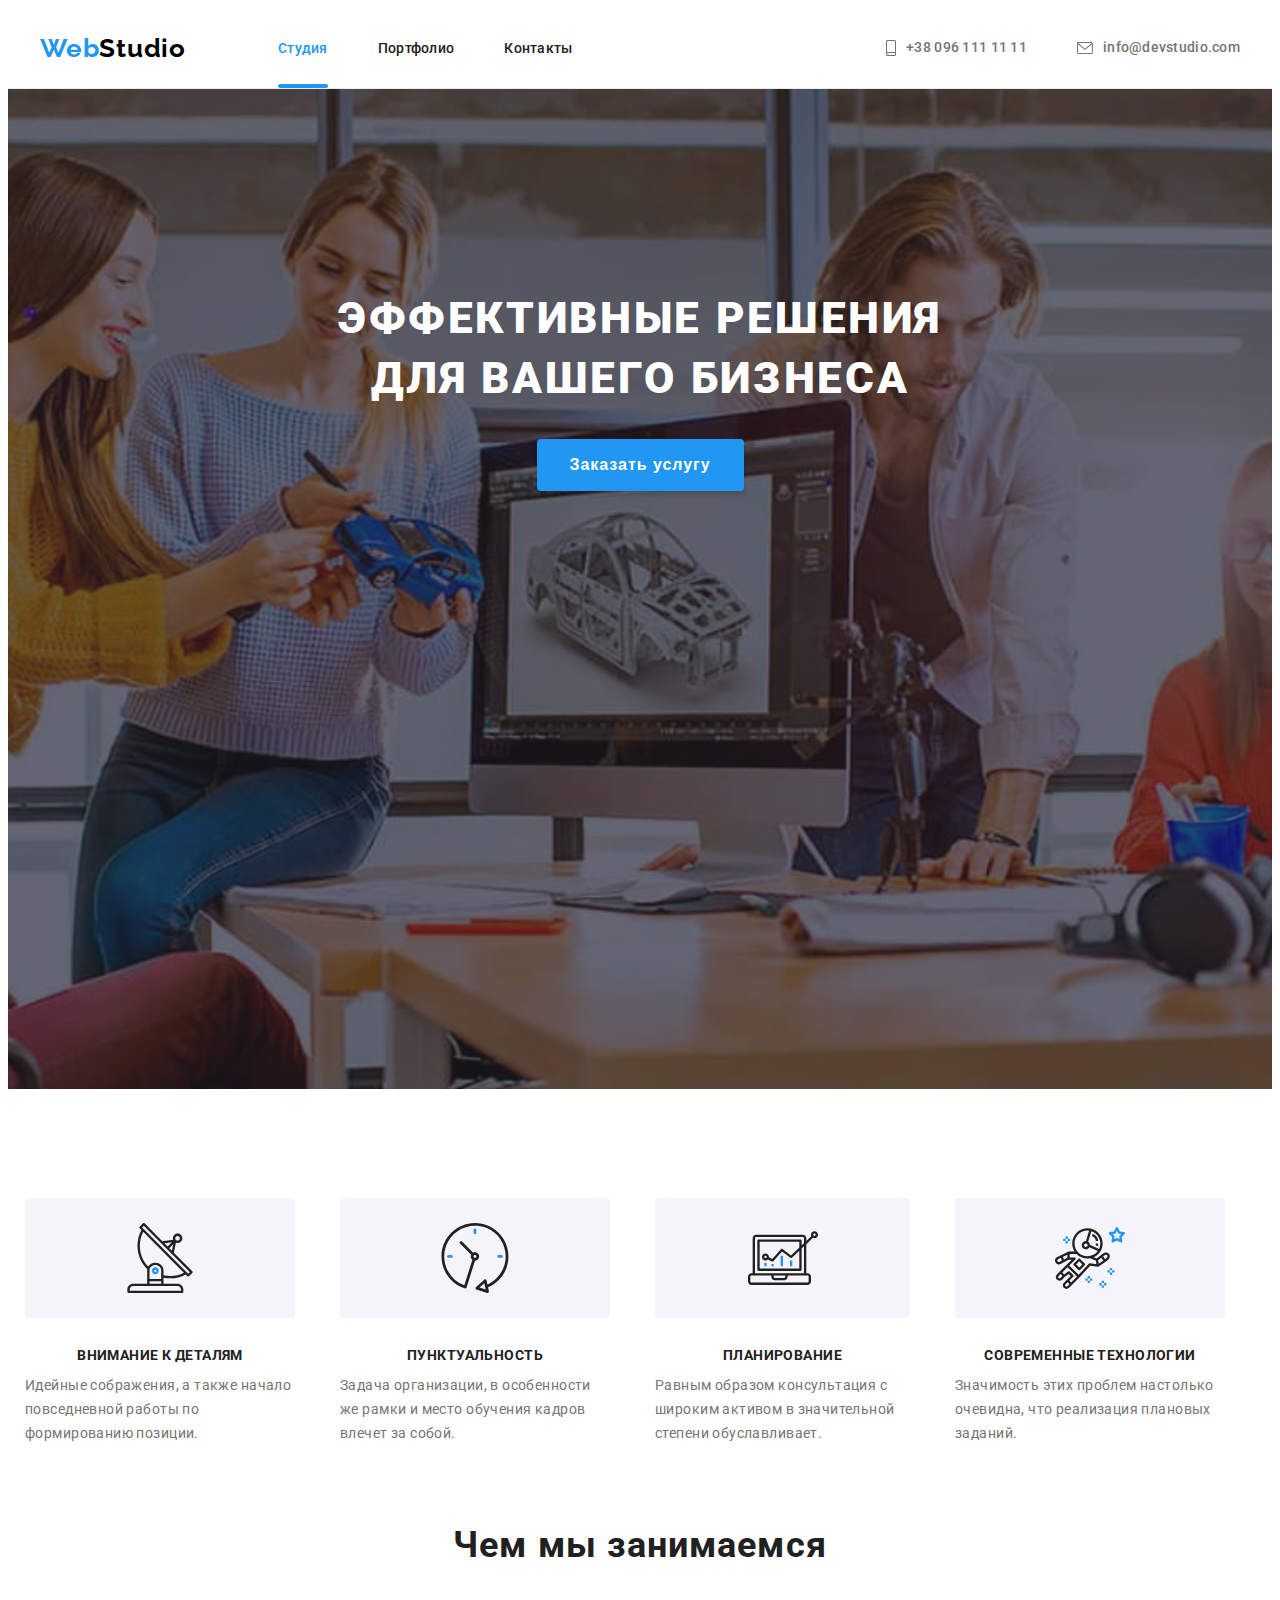
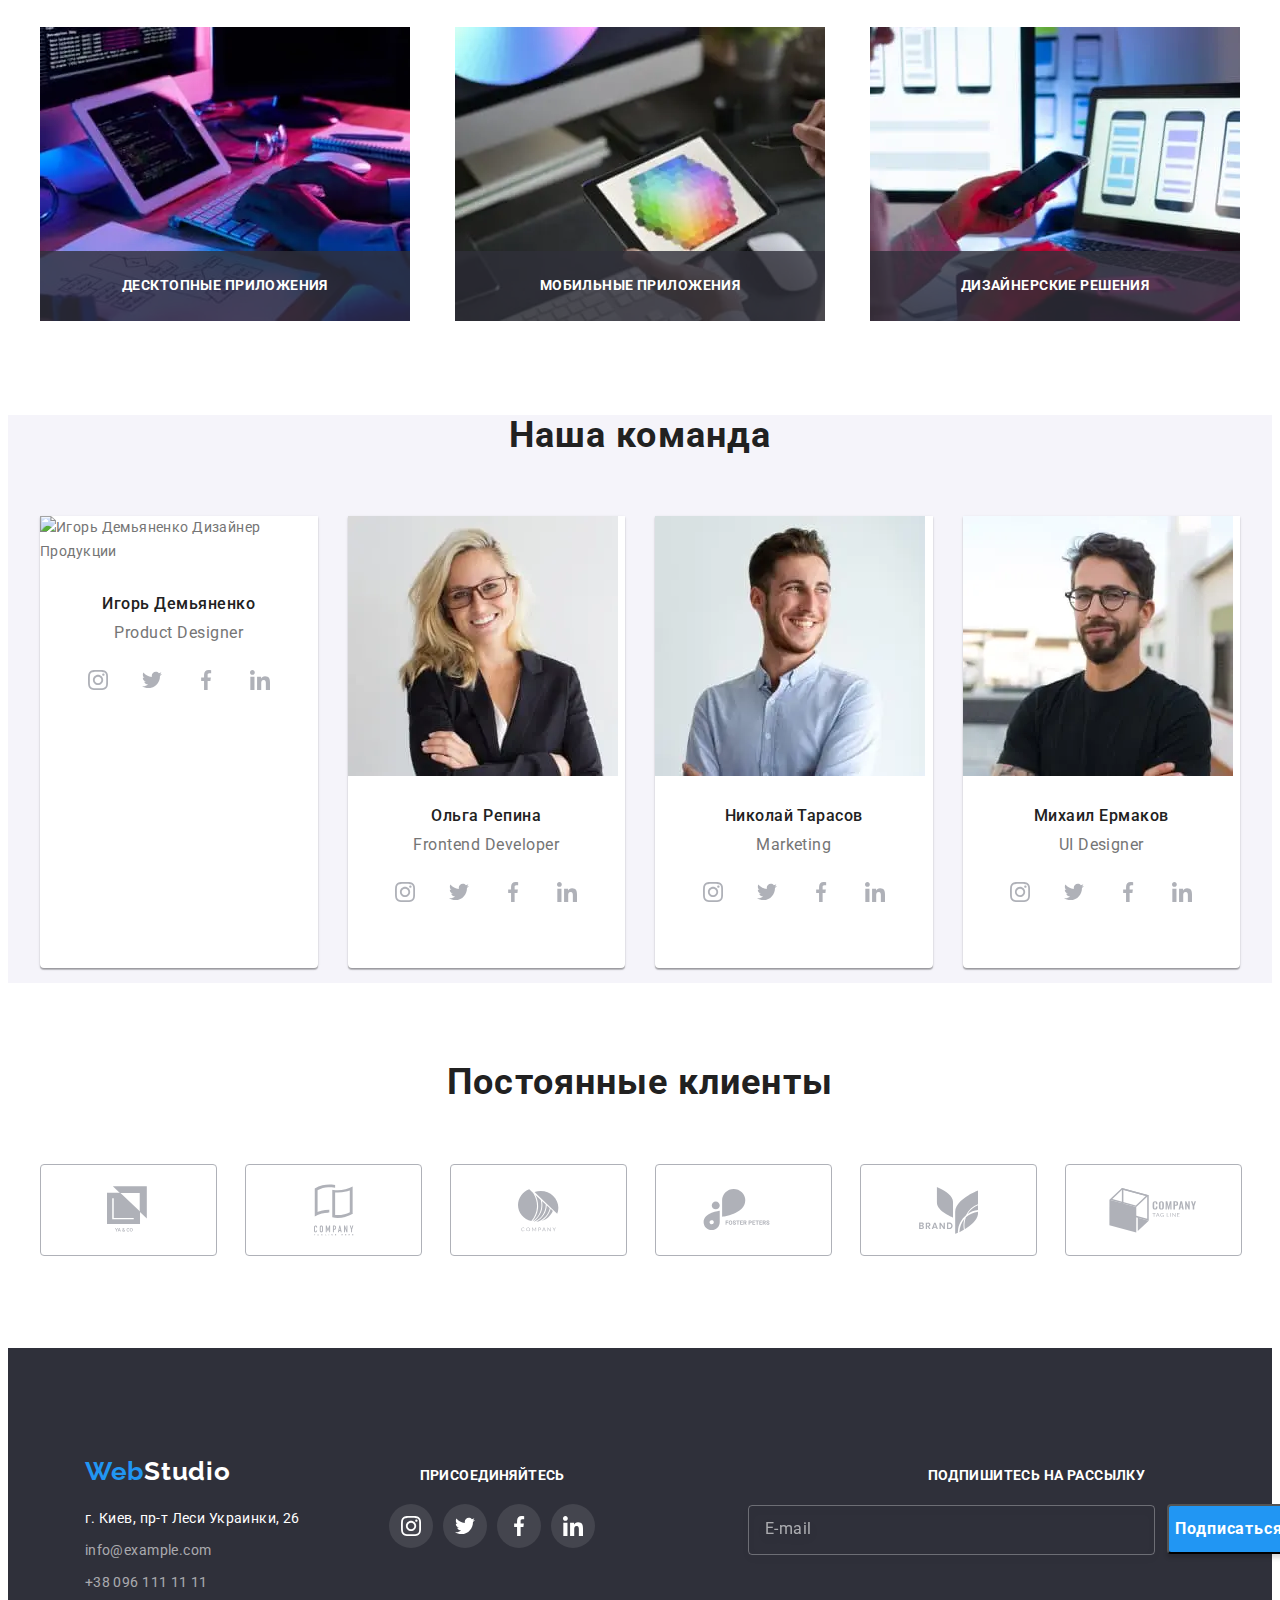
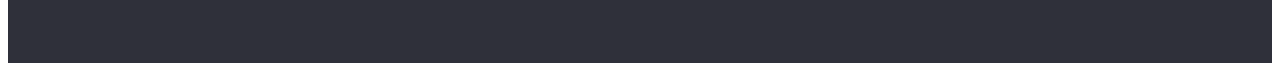
==== commit 451ae49f: "foto" ====
--- a/index.html
+++ b/index.html
@@ -201,7 +201,7 @@
                     <picture class="picture">
                         <source srcset="./images/foto/desktop/igor/teamigorweb.webp 1x, ./images/foto/desktop/igor/teamigorweb2x.webp 2x" media="(min-width: 1200px)"
                             type="image/webp">
-                        <source srcset="./images/foto/desktop/igor/img-1.jpg 1x, ./images/foto/desktop/igor/img-2x.jpg 2x" media="(min-width: 1200px)">
+                        <source srcset="./images/foto/desktop/igor/img-1.jpg 1x,, ./images/foto/desktop/igor/img-2x.jpg 2x" media="(min-width: 1200px)">
                         <source srcset="./images/foto/fottablet/igor/img.webp 1x, ./images/foto/fottablet/igor/img@2x.webp 2x" media="(min-width: 768px)"
                             type="image/webp">
                         <source srcset="./images/foto/fottablet/igor/img.jpg 1x, ./images/foto/fottablet/igor/img@2x.jpg 2x" media="(min-width: 768px)">
--- a/css/main.min.css
+++ b/css/main.min.css
@@ -1,2 +1,2 @@
-:root{--main-font: 'Roboto', sans-serif;--secondery-font: 'Raleway', sans-serif;--accent-color: #2196f3;--title-text-color: #212121;--secondary-text-color: #757575;--primary-white-color: #ffffff;--footer-background-color: #2f303a;--button-back-color: #f5f4fa;--footer-link-color: rgba(255, 255, 255, 0.6);--hero-background-color: #2f303a;--body-color: #e5e5e5;--timing-funktion: 250ms cubic-bezier(0.4, 0, 0.2, 1)}body{font-family:var(--main-font);color:var(--secondary-text-color);background-color:var(--primary-white-color);letter-spacing:0.03em;font-size:14px;line-height:1.71;font-weight:400}h1,h2,h3,h4,h5,h6,p{margin:0;padding:0}ul,ol{margin:0;padding:0}img{display:block;max-width:100%;height:auto}.link{text-decoration:none}.list{list-style:none}.address{font-style:normal}.visually-hidden{position:absolute !important;clip:rect(1px 1px 1px 1px);clip:rect(1px, 1px, 1px, 1px);padding:0 !important;border:0 !important;height:1px !important;width:1px !important;overflow:hidden}.container{padding:0 15px}@media screen and (min-width: 480px){.container{width:480px;margin:0 auto}}@media screen and (min-width: 768px){.container{width:768px}}@media screen and (min-width: 1200px){.container{width:1200px}}.header{border-bottom:1px solid #ececec}.header__container{padding-left:15px;padding-right:15px;display:-webkit-box;display:-ms-flexbox;display:flex;-webkit-box-align:center;-ms-flex-align:center;align-items:center;-webkit-box-pack:justify;-ms-flex-pack:justify;justify-content:space-between}@media screen and (min-width: 480px){.header__container{width:480px;margin:0 auto}}@media screen and (min-width: 768px){.header__container{width:768px;margin:0 auto}}@media screen and (min-width: 1200px){.header__container{width:1200px;min-height:80px;display:-webkit-box;display:-ms-flexbox;display:flex;-webkit-box-align:center;-ms-flex-align:center;align-items:center;margin:0 auto;padding:0 15px}}.mobile-menu{position:fixed;top:0;left:50%;width:100vw;display:-webkit-box;display:-ms-flexbox;display:flex;-webkit-box-orient:vertical;-webkit-box-direction:normal;-ms-flex-direction:column;flex-direction:column;-webkit-box-pack:justify;-ms-flex-pack:justify;justify-content:space-between;max-width:480px;height:100vh;background-color:#ffffff;padding:48px 40px;-webkit-transform:translateY(-100%) translateX(-50%);transform:translateY(-100%) translateX(-50%);-webkit-transition:-webkit-transform 250ms cubic-bezier(0.4, 0, 0.2, 1);transition:-webkit-transform 250ms cubic-bezier(0.4, 0, 0.2, 1);transition:transform 250ms cubic-bezier(0.4, 0, 0.2, 1);transition:transform 250ms cubic-bezier(0.4, 0, 0.2, 1), -webkit-transform 250ms cubic-bezier(0.4, 0, 0.2, 1);overflow:scroll}.is-open{-webkit-transform:translateY(0) translateX(-50%);transform:translateY(0) translateX(-50%)}.burger__button{background-color:transparent;padding:0;border:none}.burger__icon{width:40px;height:40px;fill:#000000}.burger__icon:hover,.burger__icon:focus{fill:var(--accent-color);-webkit-transition:fill var(--timing-funktion);transition:fill var(--timing-funktion)}.mobile-menu-close__button{position:absolute;top:10px;right:15px;border:0;padding:0;background-color:transparent}.mobile-menu-close__icon{width:40px;height:40px;fill:#212121;-webkit-transition:fill var(--timing-funktion);transition:fill var(--timing-funktion)}.mobile-menu-close__icon:hover,.mobile-menu-close__icon:focus{fill:var(--accent-color)}.mobile-menu__item:nth-child(-n+2){margin-bottom:32px}.mobile-menu__link{position:relative;color:var(--title-text-color);font-family:Roboto;font-weight:500;font-size:40px;line-height:1.18;letter-spacing:0.02em}.mobile-menu__link:hover,.mobile-menu__link:focus{color:var(--accent-color);-webkit-transition:color var(--timing-funktion);transition:color var(--timing-funktion)}.mobile-menu-contacts__list{margin-bottom:64px}.mobile-menu-contacts__item:not(:last-child){margin-bottom:32px}.mobile-menu-contacts__link{font-family:Roboto;font-weight:500;font-size:24px;line-height:1.17;letter-spacing:0.02em;color:#757575}.mobile-menu-contacts__link--active{font-family:Roboto;font-style:normal;font-weight:500;font-size:34px;line-height:1.18;letter-spacing:0.02em;color:var(--accent-color)}@media screen and (max-width: 424px){.mobile-menu-contacts__link--active{font-size:26px}}.mobile-networks__list{display:-webkit-box;display:-ms-flexbox;display:flex;-ms-flex-wrap:wrap;flex-wrap:wrap}.mobile-networks__link{font-family:Roboto;font-style:normal;font-weight:500;font-size:13px;line-height:1.2;letter-spacing:0.02em;color:#2196f3}@media screen and (min-width: 425px){.mobile-networks__link{font-size:16px}}@media screen and (min-width: 480px){.mobile-networks__link{font-size:18px}}@media screen and (min-width: 375px){.mobile-networks__item:not(:last-child){padding-right:10px;border-right:1px solid rgba(33,33,33,0.2)}}.mobile-networks__item:not(:first-child){padding-left:10px}@media screen and (min-width: 768px){.burger__button{display:none}.mobile-menu{display:none}}.section__title{font-weight:700;font-size:36px;line-height:1.16;text-align:center;letter-spacing:0.03em;color:var(--title-text-color);margin-bottom:60px}.title{font-weight:500;color:var(--title-text-color);font-size:16px;line-height:1.19;margin-bottom:10px;letter-spacing:0.03em}.navigation__list{display:none}@media screen and (min-width: 768px){.navigation{display:-webkit-box;display:-ms-flexbox;display:flex;-webkit-box-align:center;-ms-flex-align:center;align-items:center;-webkit-box-pack:justify;-ms-flex-pack:justify;justify-content:space-between}.navigation__list{display:-webkit-box;display:-ms-flexbox;display:flex;-webkit-box-pack:justify;-ms-flex-pack:justify;justify-content:space-between}.navigation{display:-webkit-box;display:-ms-flexbox;display:flex;-webkit-box-align:center;-ms-flex-align:center;align-items:center}.navigation__item:not(:last-child){margin-right:50px}.navigation__list{display:-webkit-box;display:-ms-flexbox;display:flex;-webkit-box-align:center;-ms-flex-align:center;align-items:center}.navigation__link{position:relative;padding-top:32px;padding-bottom:32px;font-weight:500;font-size:14px;line-height:1.15;letter-spacing:0.02em;display:block;color:var(--title-text-color)}.navigation__link:hover,.navigation__link:focus{color:var(--accent-color);-webkit-transition:color var(--timing-funktion);transition:color var(--timing-funktion)}.navigation__link--active{color:#2196f3}.navigation__link--active::after{content:'';position:absolute;left:0;bottom:0;width:100%;height:4px;background:var(--accent-color);border-radius:2px}}.contacts__list{display:none}@media screen and (min-width: 768px){.contacts__list{display:-webkit-box;display:-ms-flexbox;display:flex;-webkit-box-orient:vertical;-webkit-box-direction:normal;-ms-flex-direction:column;flex-direction:column}.contacts__icon{margin-right:10px;fill:#757575}.contacts__icon:hover,.contacts__icon:focus{fill:var(--accent-color);-webkit-transition:fill var(--timing-funktion);transition:fill var(--timing-funktion)}.contacts__item{display:-webkit-box;display:-ms-flexbox;display:flex}.contacts__item:not(:last-child){margin-bottom:10px}.contacts__link{display:-webkit-box;display:-ms-flexbox;display:flex;-webkit-box-align:center;-ms-flex-align:center;align-items:center;font-family:Roboto;font-style:normal;font-weight:500;font-size:12px;line-height:1.17;letter-spacing:0.02em;color:#757575}.contacts__link:hover,.contacts__link:focus{color:var(--accent-color);-webkit-transition:color var(--timing-funktion);transition:color var(--timing-funktion)}}@media screen and (min-width: 1200px){.contacts__list{display:-webkit-box;display:-ms-flexbox;display:flex;-webkit-box-orient:horizontal;-webkit-box-direction:normal;-ms-flex-direction:row;flex-direction:row}.contacts__item:not(:last-child){margin-bottom:0}.contacts__item:not(:last-child){margin-bottom:0}.contacts__item:not(:last-child):first-child{margin-right:50px}.contacts__item:not(:last-child):last-child{margin-bottom:0;margin-right:30px}.contacts__link{font-weight:500;font-size:14px;line-height:1.14;letter-spacing:0.02em;padding-top:32px;padding-bottom:32px;text-decoration:none;-webkit-transition:color var(--timing-funktion);transition:color var(--timing-funktion)}.contacts__icon{fill:currentColor;-webkit-transition:color var(--timing-funktion);transition:color var(--timing-funktion)}.contacts__link:hover .contacts__icon,.contacts__link:focus .contacts__icon{color:var(--accent-color)}}.header__logo{color:var(--accent-color);font-family:var(--secondery-font);font-weight:700;font-size:24px;line-height:1.17;letter-spacing:0.03em;text-decoration:none;padding-top:16px;padding-bottom:16px;display:block}@media screen and (min-width: 1200px){.header__logo{font-size:26px;line-height:1.19}}@media screen and (min-width: 768px){.header__logo{margin-right:88px}}@media screen and (min-width: 1200px){.header__logo{margin-right:92px}}.logo{color:var(--accent-color);font-family:var(--secondery-font);font-weight:700;font-size:26px;line-height:1.19;letter-spacing:0.03em;text-decoration:none;display:block;padding-bottom:20px}.logo__footer{color:var(--primary-white-color)}.logo__header{color:#000000}.social-icon__list{display:-webkit-box;display:-ms-flexbox;display:flex;-webkit-box-pack:center;-ms-flex-pack:center;justify-content:center;margin-bottom:24px}.social-icon__link{display:-webkit-inline-box;display:-ms-inline-flexbox;display:inline-flex;-webkit-box-pack:center;-ms-flex-pack:center;justify-content:center;-webkit-box-align:center;-ms-flex-align:center;align-items:center;height:100%;width:100%;border-radius:50%;color:#afb1b8;-webkit-transition:color var(--timing-funktion),background-color var(--timing-funktion);transition:color var(--timing-funktion),background-color var(--timing-funktion)}.team__deskr .social-icon__link:hover,.team__deskr .social-icon__link:focus{background-color:var(--accent-color);color:var(--primary-white-color)}.footer-social .social-icon__link:hover,.footer-social .social-icon__link:focus{background-color:var(--accent-color)}.footer-social .social-icon__link{background-color:rgba(255,255,255,0.1);color:var(--primary-white-color)}.social-icon__item{width:44px;height:44px}.social-icon__item:not(:last-child){margin-right:10px}.social-icon__pict{fill:var(--primary-white-color)}.backdrop{position:fixed;top:0;left:0;width:100vw;height:100vh;z-index:50;background-color:rgba(0,0,0,0.2);opacity:1;-webkit-transition:opacity 250ms cubic-bezier(0.4, 0, 0.2, 1);transition:opacity 250ms cubic-bezier(0.4, 0, 0.2, 1)}.modal{position:absolute;top:50%;left:50%;-webkit-transform:translate(-50%, -50%);transform:translate(-50%, -50%);-webkit-transition:-webkit-transform 250ms cubic-bezier(0.4, 0, 0.2, 1);transition:-webkit-transform 250ms cubic-bezier(0.4, 0, 0.2, 1);transition:transform 250ms cubic-bezier(0.4, 0, 0.2, 1);transition:transform 250ms cubic-bezier(0.4, 0, 0.2, 1), -webkit-transform 250ms cubic-bezier(0.4, 0, 0.2, 1);width:528px;height:581px;background-color:var(--primary-white-color);-webkit-box-shadow:0px 1px 3px rgba(0,0,0,0.12),0px 1px 1px rgba(0,0,0,0.14),0px 2px 1px rgba(0,0,0,0.2);box-shadow:0px 1px 3px rgba(0,0,0,0.12),0px 1px 1px rgba(0,0,0,0.14),0px 2px 1px rgba(0,0,0,0.2);border-radius:4px;padding:40px}.modal-btn__close{position:absolute;display:-webkit-box;display:-ms-flexbox;display:flex;-webkit-box-pack:center;-ms-flex-pack:center;justify-content:center;-webkit-box-align:center;-ms-flex-align:center;align-items:center;top:8px;right:8px;width:30px;height:30px;background:transparent;border:1px solid rgba(0,0,0,0.1);border-radius:50%;cursor:pointer}.is-hidden{opacity:0;visibility:hidden;pointer-events:none;-webkit-transition:var(--timing-funktion);transition:var(--timing-funktion)}.footer{background-color:#2f303a}.footer__container{display:-webkit-box;display:-ms-flexbox;display:flex;-webkit-box-orient:vertical;-webkit-box-direction:normal;-ms-flex-direction:column;flex-direction:column;-webkit-box-align:center;-ms-flex-align:center;align-items:center;padding-top:60px;padding-bottom:60px}@media screen and (min-width: 1200px){.footer__container{-webkit-box-orient:horizontal;-webkit-box-direction:normal;-ms-flex-direction:row;flex-direction:row;-webkit-box-pack:justify;-ms-flex-pack:justify;justify-content:space-between;-webkit-box-align:baseline;-ms-flex-align:baseline;align-items:baseline}}.footer__box{display:-webkit-box;display:-ms-flexbox;display:flex;-webkit-box-orient:vertical;-webkit-box-direction:normal;-ms-flex-direction:column;flex-direction:column;margin-bottom:60px;width:100%}@media screen and (min-width: 768px){.footer__box{-webkit-box-orient:horizontal;-webkit-box-direction:normal;-ms-flex-direction:row;flex-direction:row;-ms-flex-pack:distribute;justify-content:space-around;-webkit-box-align:baseline;-ms-flex-align:baseline;align-items:baseline}}@media screen and (min-width: 1200px){.footer__box{width:50%;margin-bottom:0}}.footer__contacts{display:-webkit-box;display:-ms-flexbox;display:flex;-webkit-box-orient:vertical;-webkit-box-direction:normal;-ms-flex-direction:column;flex-direction:column;-webkit-box-align:center;-ms-flex-align:center;align-items:center;margin-bottom:60px}@media screen and (min-width: 768px){.footer__contacts{margin-bottom:0}}@media screen and (min-width: 1200px){.footer__contacts{-webkit-box-align:start;-ms-flex-align:start;align-items:flex-start}}@media screen and (min-width: 1200px){.footer__subscription{width:45%}}.address{font-style:normal;line-height:1.71;letter-spacing:0.03em;font-size:14px}.address .link{-webkit-transition:color var(--timing-funktion);transition:color var(--timing-funktion)}.address__link{color:#ffffff}.address__item{margin-bottom:8px}.address__item--contact{text-align:center}.address__item--contact:hover,.address__item--contact:focus{color:var(--accent-color);-webkit-transition:color var(--timing-funktion);transition:color var(--timing-funktion)}@media screen and (min-width: 1200px){.address__item--contact{text-align:left}}.address__link--contact{color:rgba(255,255,255,0.6)}.form{width:100%;display:-webkit-box;display:-ms-flexbox;display:flex;-webkit-box-pack:center;-ms-flex-pack:center;justify-content:center;-ms-flex-wrap:wrap;flex-wrap:wrap}@media screen and (min-width: 1200px){.form{-webkit-box-align:baseline;-ms-flex-align:baseline;align-items:baseline;-ms-flex-wrap:nowrap;flex-wrap:nowrap}}.footer-social__descr{font-weight:700;display:block;font-size:14px;line-height:1.14;text-align:center;text-transform:uppercase;margin-bottom:20px;color:var(--primary-white-color)}.footer-form__title{display:block;font-weight:700;text-align:center;font-size:14px;line-height:1.14;text-transform:uppercase;margin-top:60px;margin-bottom:20px;color:var(--primary-white-color)}.footer-form__input{min-width:100%;height:50px;padding:15px 0 15px 16px;border:1px solid rgba(255,255,255,0.3);-webkit-box-sizing:border-box;box-sizing:border-box;-webkit-filter:drop-shadow(0px 4px 4px rgba(0,0,0,0.15));filter:drop-shadow(0px 4px 4px rgba(0,0,0,0.15));border-radius:4px;background-color:transparent;outline:none;color:var(--primary-white-color);margin-bottom:20px}@media screen and (min-width: 1200px){.footer-form__input{margin-bottom:8px;margin-right:12px}}.footer-form__input::-webkit-input-placeholder{font-family:var(--main-font);font-size:16px;line-height:1.25;letter-spacing:0.03em;color:rgba(255,255,255,0.6)}.footer-form__input:-ms-input-placeholder{font-family:var(--main-font);font-size:16px;line-height:1.25;letter-spacing:0.03em;color:rgba(255,255,255,0.6)}.footer-form__input::-ms-input-placeholder{font-family:var(--main-font);font-size:16px;line-height:1.25;letter-spacing:0.03em;color:rgba(255,255,255,0.6)}.footer-form__input::placeholder{font-family:var(--main-font);font-size:16px;line-height:1.25;letter-spacing:0.03em;color:rgba(255,255,255,0.6)}.footer-form__input:focus,.footer-form__input:active{border:1px solid #fff;-webkit-transition:border var(--timing-funktion);transition:border var(--timing-funktion)}.footer-form__button{display:-webkit-box;display:-ms-flexbox;display:flex;-webkit-box-align:center;-ms-flex-align:center;align-items:center;-webkit-box-pack:center;-ms-flex-pack:center;justify-content:center;width:200px;height:50px;font-family:var(--main-font);font-style:normal;font-weight:700;font-size:16px;line-height:1.88;letter-spacing:0.06em;color:var(--primary-white-color);background-color:var(--accent-color);-webkit-box-shadow:0px 4px 4px rgba(0,0,0,0.15);box-shadow:0px 4px 4px rgba(0,0,0,0.15);border-radius:4px;cursor:pointer}.footer-form__icon{fill:var(--primary-white-color);margin-left:10px}.hero{background-color:var(--hero-background-color);padding-top:118px;padding-bottom:118px;margin:0 auto;background-color:#2f303a}.hero__overlay{margin-left:auto;margin-right:auto;background-repeat:no-repeat;background-position:center;background-size:cover;max-width:480px;background-image:-webkit-gradient(linear, left top, left bottom, from(rgba(47,48,58,0.4)), to(rgba(47,48,58,0.4))),url("../images/foto/fotomobile/hero/img.jpg");background-image:linear-gradient(to bottom, rgba(47,48,58,0.4), rgba(47,48,58,0.4)),url("../images/foto/fotomobile/hero/img.jpg")}@media screen and (min-device-pixel-ratio: 2), screen and (-webkit-min-device-pixel-ratio: 2), screen and (min-resolution: 192dpi), screen and (min-resolution: 2dppx){.hero__overlay{background-image:-webkit-gradient(linear, left top, left bottom, from(rgba(47,48,58,0.4)), to(rgba(47,48,58,0.4))),url("../images/foto/fotomobile/hero/img@2.jpg");background-image:linear-gradient(to bottom, rgba(47,48,58,0.4), rgba(47,48,58,0.4)),url("../images/foto/fotomobile/hero/img@2.jpg")}}@media screen and (min-width: 768px){.hero__overlay{max-width:1199px;background-image:-webkit-gradient(linear, left top, left bottom, from(rgba(47,48,58,0.4)), to(rgba(47,48,58,0.4))),url("../images/foto/fottablet/Hero/Header img.jpg");background-image:linear-gradient(to bottom, rgba(47,48,58,0.4), rgba(47,48,58,0.4)),url("../images/foto/fottablet/Hero/Header img.jpg")}}@media screen and (min-width: 768px) and (min-device-pixel-ratio: 2), screen and (min-width: 768px) and (-webkit-min-device-pixel-ratio: 2), screen and (min-width: 768px) and (min-resolution: 192dpi), screen and (min-width: 768px) and (min-resolution: 2dppx){.hero__overlay{background-image:-webkit-gradient(linear, left top, left bottom, from(rgba(47,48,58,0.4)), to(rgba(47,48,58,0.4))),url("../images/foto/fottablet/Hero/Header img@2x.jpg");background-image:linear-gradient(to bottom, rgba(47,48,58,0.4), rgba(47,48,58,0.4)),url("../images/foto/fottablet/Hero/Header img@2x.jpg")}}@media screen and (min-width: 1200px){.hero__overlay{max-width:1600px;background-image:-webkit-gradient(linear, left top, left bottom, from(rgba(47,48,58,0.4)), to(rgba(47,48,58,0.4))),url("../images/foto/desktop/Hero/Img.jpg");background-image:linear-gradient(to bottom, rgba(47,48,58,0.4), rgba(47,48,58,0.4)),url("../images/foto/desktop/Hero/Img.jpg")}}@media screen and (min-width: 1200px) and (min-device-pixel-ratio: 2), screen and (min-width: 1200px) and (-webkit-min-device-pixel-ratio: 2), screen and (min-width: 1200px) and (min-resolution: 192dpi), screen and (min-width: 1200px) and (min-resolution: 2dppx){.hero__overlay{background-image:-webkit-gradient(linear, left top, left bottom, from(rgba(47,48,58,0.4)), to(rgba(47,48,58,0.4))),url("../images/foto/desktop/Hero/Img@2x.jpg");background-image:linear-gradient(to bottom, rgba(47,48,58,0.4), rgba(47,48,58,0.4)),url("../images/foto/desktop/Hero/Img@2x.jpg")}}.hero__title{max-width:360px;margin-bottom:30px;margin:0 auto;text-align:center;letter-spacing:0.06em;text-transform:uppercase;color:var(--primary-white-color);font-family:'Roboto', sans-serif;font-size:26px;line-height:1.62;font-weight:900;margin-bottom:30px}@media screen and (min-width: 1200px){.hero{padding-top:200px;padding-bottom:200px}.hero__title{margin:auto;margin-bottom:30px;max-width:696px;font-weight:900;font-size:44px;line-height:1.36;text-align:center;letter-spacing:0.06em;text-transform:uppercase;color:var(--primary-white-color)}.hero__overlay{max-width:1600px;height:600px}}.hero__btn{min-width:200px;min-height:50px;font-weight:700;font-size:16px;letter-spacing:0.06em;border:solid 1px transparent;border-radius:4px;line-height:1.9;color:var(--primary-white-color);background-color:var(--accent-color);-webkit-box-shadow:0px 4px 4px rgba(0,0,0,0.15);box-shadow:0px 4px 4px rgba(0,0,0,0.15);cursor:pointer;-webkit-transition-property:var(--primary-white-color);transition-property:var(--primary-white-color);-webkit-transition:var(--timing-funktion);transition:var(--timing-funktion);padding:10px 32px;display:block;margin:0 auto}.hero__btn:hover,.hero__btn:focus{background-color:#188ce8}.feature{padding-top:60px;padding-bottom:60px}@media screen and (min-width: 768px){.feature{display:-webkit-box;display:-ms-flexbox;display:flex}}@media screen and (min-width: 1200px){.feature{padding-top:94px;padding-bottom:94px}}.feature .title{margin-bottom:10px;font-weight:700;font-size:14px;line-height:1.14;letter-spacing:0.03em;text-transform:uppercase;color:var(--title-text-color);text-align:center}.feature__icons{border-radius:4px;background-color:var(--button-back-color)}.feature__icons{display:-webkit-box;display:-ms-flexbox;display:flex;-webkit-box-align:center;-ms-flex-align:center;align-items:center;-webkit-box-pack:center;-ms-flex-pack:center;justify-content:center;height:120px;margin-bottom:30px}@media screen and (min-width: 768px){.feature__list{display:-webkit-box;display:-ms-flexbox;display:flex;-ms-flex-wrap:wrap;flex-wrap:wrap;margin-bottom:-30px;margin-left:-30px}}@media screen and (min-width: 1200px){.feature__list{display:-webkit-box;display:-ms-flexbox;display:flex;-ms-flex-wrap:nowrap;flex-wrap:nowrap}}@media screen and (max-width: 767px){.feature__item:not(:last-child){margin-bottom:30px}}@media screen and (min-width: 768px){.feature__item{margin:15px;width:calc((100% - 4 * 15px) / 2)}}@media screen and (min-width: 1200px){.feature__item:not(:last-child){margin-right:30px}}.feature__text{font-size:14px;line-height:1.71;letter-spacing:0.03em;color:var(--secondary-text-color);min-width:270px}@media screen and (max-width: 1199px){.about{display:none}}@media screen and (min-width: 1200px){.about{display:block}}.about{padding-bottom:94px}.about__list{display:-webkit-box;display:-ms-flexbox;display:flex;-webkit-box-pack:justify;-ms-flex-pack:justify;justify-content:space-between}.about__item{position:relative}.about .about__item:not(:first-child){margin-left:30px}.about__text{font-weight:700;position:absolute;bottom:0;width:100%;padding-top:27px;padding-bottom:27px;text-align:center;font-size:14px;line-height:1.14;text-transform:uppercase;color:var(--primary-white-color);background-color:rgba(47,48,58,0.8)}.team{background-color:#f5f4fa}@media screen and (min-width: 768px){.team__list{margin:-15px;display:-webkit-box;display:-ms-flexbox;display:flex;-ms-flex-wrap:wrap;flex-wrap:wrap}}.team__item{-webkit-box-shadow:0px 1px 3px rgba(0,0,0,0.12),0px 1px 1px rgba(0,0,0,0.14),0px 2px 1px rgba(0,0,0,0.2);box-shadow:0px 1px 3px rgba(0,0,0,0.12),0px 1px 1px rgba(0,0,0,0.14),0px 2px 1px rgba(0,0,0,0.2);border-radius:0px 0px 4px 4px;background-color:var(--primary-white-color)}@media screen and (min-width: 768px){.team__item{margin:15px;width:calc((100% - 4 * 15px) / 2)}}@media screen and (min-width: 1200px){.team__item{width:calc((100% - 8 * 15px) / 4)}}@media screen and (max-width: 767px){.team__item:not(:last-child){margin-bottom:30px}}.team__deskr{padding:30px 32px;text-align:center}.team__position{font-size:16px;line-height:1.19;text-align:center;letter-spacing:0.03em;color:var(--secondary-text-color);margin-bottom:16px}.team .social-icon__pict{fill:currentColor}.clients{padding-top:60px;padding-bottom:60px}@media screen and (min-width: 1200px){.clients{padding-top:94px;padding-bottom:94px}}.clients__list{display:-webkit-box;display:-ms-flexbox;display:flex;-ms-flex-wrap:wrap;flex-wrap:wrap;-webkit-box-pack:center;-ms-flex-pack:center;justify-content:center;margin:-15px}.clients__item{margin:15px;width:calc((100% - 4 * 15px) / 2);height:90px}@media screen and (min-width: 768px){.clients__item{width:calc((100% - 6 * 15px) / 3)}}@media screen and (min-width: 1200px){.clients__item{width:calc((100% - 12 * 15px) / 6)}}.clients__link{display:-webkit-inline-box;display:-ms-inline-flexbox;display:inline-flex;-webkit-box-align:center;-ms-flex-align:center;align-items:center;-webkit-box-pack:center;-ms-flex-pack:center;justify-content:center;width:100%;height:90px;color:#afb1b8;border:1px solid #afb1b8;border-radius:4px;-webkit-transition:color var(--timing-funktion),border-color var(--timing-funktion);transition:color var(--timing-funktion),border-color var(--timing-funktion)}.clients__link:hover,.clients__link:focus{border-color:var(--accent-color);color:var(--accent-color)}.clients__logo{fill:currentColor}.modal-close__icon{fill:currentColor;width:18px;height:18px}.modal-close__icon:hover,.modal-close__icon:focus{fill:var(--accent-color);-webkit-transition:var(--timing-funktion);transition:var(--timing-funktion)}.modal-form{display:-webkit-box;display:-ms-flexbox;display:flex;-webkit-box-orient:vertical;-webkit-box-direction:normal;-ms-flex-direction:column;flex-direction:column}.form__title{font-family:var(--main-font);font-style:normal;font-weight:700;font-size:20px;line-height:1.15;text-align:center;letter-spacing:0.03em;color:var(--title-text-color);margin-bottom:12px}.modal-form__field{font-family:var(--main-font);font-style:normal;font-weight:normal;font-size:12px;line-height:1.17;letter-spacing:0.01em;color:var(--secondary-text-color);margin-bottom:10px}.modal-form__input{width:100%;height:40px;border:1px solid rgba(33,33,33,0.2);border-radius:4px;padding-left:42px;-webkit-transition:border-color var(--timing-funktion);transition:border-color var(--timing-funktion);margin-top:4px}.modal-form__input:focus{outline:none;border-color:var(--accent-color)}.modal-form__icon{position:absolute;top:50%;-webkit-transform:translateY(-50%);transform:translateY(-50%);display:block;left:12px;-webkit-transition:fill var(--timing-funktion);transition:fill var(--timing-funktion)}.modal-form__input:focus+.modal-form__icon{fill:var(--accent-color)}.modal-form__filling{position:relative;display:block;margin-top:4px}.modal-form__message{width:100%;height:120px;border:1px solid rgba(33,33,33,0.2);border-radius:4px;padding:12px 16px;resize:none;-webkit-transition:border-color var(--timing-funktion);transition:border-color var(--timing-funktion);margin-top:4px}.modal-form__message::-webkit-input-placeholder{color:rgba(117,117,117,0.5)}.modal-form__message:-ms-input-placeholder{color:rgba(117,117,117,0.5)}.modal-form__message::-ms-input-placeholder{color:rgba(117,117,117,0.5)}.modal-form__message::placeholder{color:rgba(117,117,117,0.5)}.modal-form__message:focus{border-color:var(--accent-color);outline:none}.modal-form__checktext{display:-webkit-box;display:-ms-flexbox;display:flex;-webkit-box-align:center;-ms-flex-align:center;align-items:center;font-size:14px;line-height:1.71;letter-spacing:0.03em;color:#757575}.modal-form__checktext::before{content:' ';display:block;width:16px;height:16px;border:1px solid #212121;margin-right:8px;cursor:pointer}.modal-form__term:checked+.modal-form__checktext::before{background-color:var(--accent-color);background-image:url("../images/check-white.svg");background-position:center;cursor:pointer;border-color:var(--accent-color)}.modal-form__term:focus+.modal-form__checktext::before{-webkit-box-shadow:0 0 0 2px var(--accent-color);box-shadow:0 0 0 2px var(--accent-color)}.modal-check-link{color:var(--accent-color)}.modal-form__btn{-ms-flex-item-align:center;-ms-grid-row-align:center;align-self:center;min-width:200px;min-height:50px;font-weight:700;font-size:16px;line-height:1.9;border:solid 1px transparent;border-radius:4px;padding:10px 32px;letter-spacing:0.06em;text-align:center;color:var(--primary-white-color);background-color:var(--accent-color);-webkit-box-shadow:0px 4px 4px rgba(0,0,0,0.15);box-shadow:0px 4px 4px rgba(0,0,0,0.15);cursor:pointer;-webkit-transition-property:var(--primary-white-color);transition-property:var(--primary-white-color);-webkit-transition:var(--timing-funktion);transition:var(--timing-funktion);margin-top:30px;margin-bottom:40px}.modal-form__btn:hover,.modal-form__btn:focus{background-color:var(--accent-color)}
+:root{--main-font: 'Roboto', sans-serif;--secondery-font: 'Raleway', sans-serif;--accent-color: #2196f3;--title-text-color: #212121;--secondary-text-color: #757575;--primary-white-color: #ffffff;--footer-background-color: #2f303a;--button-back-color: #f5f4fa;--footer-link-color: rgba(255, 255, 255, 0.6);--hero-background-color: #2f303a;--body-color: #e5e5e5;--timing-funktion: 250ms cubic-bezier(0.4, 0, 0.2, 1)}body{font-family:var(--main-font);color:var(--secondary-text-color);background-color:var(--primary-white-color);letter-spacing:0.03em;font-size:14px;line-height:1.71;font-weight:400}h1,h2,h3,h4,h5,h6,p{margin:0;padding:0}ul,ol{margin:0;padding:0}img{display:block;max-width:100%;height:auto}.link{text-decoration:none}.list{list-style:none}.address{font-style:normal}.visually-hidden{position:absolute !important;clip:rect(1px 1px 1px 1px);clip:rect(1px, 1px, 1px, 1px);padding:0 !important;border:0 !important;height:1px !important;width:1px !important;overflow:hidden}.container{padding:0 15px}@media screen and (min-width: 480px){.container{width:480px;margin:0 auto}}@media screen and (min-width: 768px){.container{width:768px}}@media screen and (min-width: 1200px){.container{width:1200px}}.header{border-bottom:1px solid #ececec}.header__container{padding-left:15px;padding-right:15px;display:-webkit-box;display:-ms-flexbox;display:flex;-webkit-box-align:center;-ms-flex-align:center;align-items:center;-webkit-box-pack:justify;-ms-flex-pack:justify;justify-content:space-between}@media screen and (min-width: 480px){.header__container{width:480px;margin:0 auto}}@media screen and (min-width: 768px){.header__container{width:768px;margin:0 auto}}@media screen and (min-width: 1200px){.header__container{width:1200px;min-height:80px;display:-webkit-box;display:-ms-flexbox;display:flex;-webkit-box-align:center;-ms-flex-align:center;align-items:center;margin:0 auto;padding:0 15px}}.mobile-menu{position:fixed;top:0;left:50%;width:100vw;display:-webkit-box;display:-ms-flexbox;display:flex;-webkit-box-orient:vertical;-webkit-box-direction:normal;-ms-flex-direction:column;flex-direction:column;-webkit-box-pack:justify;-ms-flex-pack:justify;justify-content:space-between;max-width:480px;height:100vh;background-color:#ffffff;padding:48px 40px;-webkit-transform:translateY(-100%) translateX(-50%);transform:translateY(-100%) translateX(-50%);-webkit-transition:-webkit-transform 250ms cubic-bezier(0.4, 0, 0.2, 1);transition:-webkit-transform 250ms cubic-bezier(0.4, 0, 0.2, 1);transition:transform 250ms cubic-bezier(0.4, 0, 0.2, 1);transition:transform 250ms cubic-bezier(0.4, 0, 0.2, 1), -webkit-transform 250ms cubic-bezier(0.4, 0, 0.2, 1);overflow:scroll}.is-open{-webkit-transform:translateY(0) translateX(-50%);transform:translateY(0) translateX(-50%)}.burger__button{background-color:transparent;padding:0;border:none}.burger__icon{width:40px;height:40px;fill:#000000}.burger__icon:hover,.burger__icon:focus{fill:var(--accent-color);-webkit-transition:fill var(--timing-funktion);transition:fill var(--timing-funktion)}.mobile-menu-close__button{position:absolute;top:10px;right:15px;border:0;padding:0;background-color:transparent}.mobile-menu-close__icon{width:40px;height:40px;fill:#212121;-webkit-transition:fill var(--timing-funktion);transition:fill var(--timing-funktion)}.mobile-menu-close__icon:hover,.mobile-menu-close__icon:focus{fill:var(--accent-color)}.mobile-menu__item:nth-child(-n+2){margin-bottom:32px}.mobile-menu__link{position:relative;color:var(--title-text-color);font-family:Roboto;font-weight:500;font-size:40px;line-height:1.18;letter-spacing:0.02em}.mobile-menu__link:hover,.mobile-menu__link:focus{color:var(--accent-color);-webkit-transition:color var(--timing-funktion);transition:color var(--timing-funktion)}.mobile-menu-contacts__list{margin-bottom:64px}.mobile-menu-contacts__item:not(:last-child){margin-bottom:32px}.mobile-menu-contacts__link{font-family:Roboto;font-weight:500;font-size:24px;line-height:1.17;letter-spacing:0.02em;color:#757575}.mobile-menu-contacts__link--active{font-family:Roboto;font-style:normal;font-weight:500;font-size:34px;line-height:1.18;letter-spacing:0.02em;color:var(--accent-color)}@media screen and (max-width: 424px){.mobile-menu-contacts__link--active{font-size:26px}}.mobile-networks__list{display:-webkit-box;display:-ms-flexbox;display:flex;-ms-flex-wrap:wrap;flex-wrap:wrap}.mobile-networks__link{font-family:Roboto;font-style:normal;font-weight:500;font-size:13px;line-height:1.2;letter-spacing:0.02em;color:#2196f3}@media screen and (min-width: 425px){.mobile-networks__link{font-size:16px}}@media screen and (min-width: 480px){.mobile-networks__link{font-size:18px}}@media screen and (min-width: 375px){.mobile-networks__item:not(:last-child){padding-right:10px;border-right:1px solid rgba(33,33,33,0.2)}}.mobile-networks__item:not(:first-child){padding-left:10px}@media screen and (min-width: 768px){.burger__button{display:none}.mobile-menu{display:none}}.section__title{font-weight:700;font-size:36px;line-height:1.16;text-align:center;letter-spacing:0.03em;color:var(--title-text-color);margin-bottom:60px}.title{font-weight:500;color:var(--title-text-color);font-size:16px;line-height:1.19;margin-bottom:10px;letter-spacing:0.03em}.navigation__list{display:none}@media screen and (min-width: 768px){.navigation{display:-webkit-box;display:-ms-flexbox;display:flex;-webkit-box-align:center;-ms-flex-align:center;align-items:center;-webkit-box-pack:justify;-ms-flex-pack:justify;justify-content:space-between}.navigation__list{display:-webkit-box;display:-ms-flexbox;display:flex;-webkit-box-pack:justify;-ms-flex-pack:justify;justify-content:space-between}.navigation{display:-webkit-box;display:-ms-flexbox;display:flex;-webkit-box-align:center;-ms-flex-align:center;align-items:center}.navigation__item:not(:last-child){margin-right:50px}.navigation__list{display:-webkit-box;display:-ms-flexbox;display:flex;-webkit-box-align:center;-ms-flex-align:center;align-items:center}.navigation__link{position:relative;padding-top:32px;padding-bottom:32px;font-weight:500;font-size:14px;line-height:1.15;letter-spacing:0.02em;display:block;color:var(--title-text-color)}.navigation__link:hover,.navigation__link:focus{color:var(--accent-color);-webkit-transition:color var(--timing-funktion);transition:color var(--timing-funktion)}.navigation__link--active{color:#2196f3}.navigation__link--active::after{content:'';position:absolute;left:0;bottom:0;width:100%;height:4px;background:var(--accent-color);border-radius:2px}}.contacts__list{display:none}@media screen and (min-width: 768px){.contacts__list{display:-webkit-box;display:-ms-flexbox;display:flex;-webkit-box-orient:vertical;-webkit-box-direction:normal;-ms-flex-direction:column;flex-direction:column}.contacts__icon{margin-right:10px;fill:#757575}.contacts__icon:hover,.contacts__icon:focus{fill:var(--accent-color);-webkit-transition:fill var(--timing-funktion);transition:fill var(--timing-funktion)}.contacts__item{display:-webkit-box;display:-ms-flexbox;display:flex}.contacts__item:not(:last-child){margin-bottom:10px}.contacts__link{display:-webkit-box;display:-ms-flexbox;display:flex;-webkit-box-align:center;-ms-flex-align:center;align-items:center;font-family:Roboto;font-style:normal;font-weight:500;font-size:12px;line-height:1.17;letter-spacing:0.02em;color:#757575}.contacts__link:hover,.contacts__link:focus{color:var(--accent-color);-webkit-transition:color var(--timing-funktion);transition:color var(--timing-funktion)}}@media screen and (min-width: 1200px){.contacts__list{display:-webkit-box;display:-ms-flexbox;display:flex;-webkit-box-orient:horizontal;-webkit-box-direction:normal;-ms-flex-direction:row;flex-direction:row}.contacts__item:not(:last-child){margin-bottom:0}.contacts__item:not(:last-child){margin-bottom:0}.contacts__item:not(:last-child):first-child{margin-right:50px}.contacts__item:not(:last-child):last-child{margin-bottom:0;margin-right:30px}.contacts__link{font-weight:500;font-size:14px;line-height:1.14;letter-spacing:0.02em;padding-top:32px;padding-bottom:32px;text-decoration:none;-webkit-transition:color var(--timing-funktion);transition:color var(--timing-funktion)}.contacts__icon{fill:currentColor;-webkit-transition:color var(--timing-funktion);transition:color var(--timing-funktion)}.contacts__link:hover .contacts__icon,.contacts__link:focus .contacts__icon{color:var(--accent-color)}}.header__logo{color:var(--accent-color);font-family:var(--secondery-font);font-weight:700;font-size:24px;line-height:1.17;letter-spacing:0.03em;text-decoration:none;padding-top:16px;padding-bottom:16px;display:block}@media screen and (min-width: 1200px){.header__logo{font-size:26px;line-height:1.19}}@media screen and (min-width: 768px){.header__logo{margin-right:88px}}@media screen and (min-width: 1200px){.header__logo{margin-right:92px}}.logo{color:var(--accent-color);font-family:var(--secondery-font);font-weight:700;font-size:26px;line-height:1.19;letter-spacing:0.03em;text-decoration:none;display:block;padding-bottom:20px}.logo__footer{color:var(--primary-white-color)}.logo__header{color:#000000}.social-icon__list{display:-webkit-box;display:-ms-flexbox;display:flex;-webkit-box-pack:center;-ms-flex-pack:center;justify-content:center;margin-bottom:24px}.social-icon__link{display:-webkit-inline-box;display:-ms-inline-flexbox;display:inline-flex;-webkit-box-pack:center;-ms-flex-pack:center;justify-content:center;-webkit-box-align:center;-ms-flex-align:center;align-items:center;height:100%;width:100%;border-radius:50%;color:#afb1b8;-webkit-transition:color var(--timing-funktion),background-color var(--timing-funktion);transition:color var(--timing-funktion),background-color var(--timing-funktion)}.team__deskr .social-icon__link:hover,.team__deskr .social-icon__link:focus{background-color:var(--accent-color);color:var(--primary-white-color)}.footer-social .social-icon__link:hover,.footer-social .social-icon__link:focus{background-color:var(--accent-color)}.footer-social .social-icon__link{background-color:rgba(255,255,255,0.1);color:var(--primary-white-color)}.social-icon__item{width:44px;height:44px}.social-icon__item:not(:last-child){margin-right:10px}.social-icon__pict{fill:var(--primary-white-color)}.backdrop{position:fixed;top:0;left:0;width:100vw;height:100vh;z-index:50;background-color:rgba(0,0,0,0.2);opacity:1;-webkit-transition:opacity 250ms cubic-bezier(0.4, 0, 0.2, 1);transition:opacity 250ms cubic-bezier(0.4, 0, 0.2, 1)}.modal{position:absolute;top:50%;left:50%;-webkit-transform:translate(-50%, -50%);transform:translate(-50%, -50%);-webkit-transition:-webkit-transform 250ms cubic-bezier(0.4, 0, 0.2, 1);transition:-webkit-transform 250ms cubic-bezier(0.4, 0, 0.2, 1);transition:transform 250ms cubic-bezier(0.4, 0, 0.2, 1);transition:transform 250ms cubic-bezier(0.4, 0, 0.2, 1), -webkit-transform 250ms cubic-bezier(0.4, 0, 0.2, 1);width:528px;height:581px;background-color:var(--primary-white-color);-webkit-box-shadow:0px 1px 3px rgba(0,0,0,0.12),0px 1px 1px rgba(0,0,0,0.14),0px 2px 1px rgba(0,0,0,0.2);box-shadow:0px 1px 3px rgba(0,0,0,0.12),0px 1px 1px rgba(0,0,0,0.14),0px 2px 1px rgba(0,0,0,0.2);border-radius:4px;padding:40px}.modal-btn__close{position:absolute;display:-webkit-box;display:-ms-flexbox;display:flex;-webkit-box-pack:center;-ms-flex-pack:center;justify-content:center;-webkit-box-align:center;-ms-flex-align:center;align-items:center;top:8px;right:8px;width:30px;height:30px;background:transparent;border:1px solid rgba(0,0,0,0.1);border-radius:50%;cursor:pointer}.is-hidden{opacity:0;visibility:hidden;pointer-events:none;-webkit-transition:var(--timing-funktion);transition:var(--timing-funktion)}.footer{background-color:#2f303a}.footer__container{display:-webkit-box;display:-ms-flexbox;display:flex;-webkit-box-orient:vertical;-webkit-box-direction:normal;-ms-flex-direction:column;flex-direction:column;-webkit-box-align:center;-ms-flex-align:center;align-items:center;padding-top:60px;padding-bottom:60px}@media screen and (min-width: 1200px){.footer__container{-webkit-box-orient:horizontal;-webkit-box-direction:normal;-ms-flex-direction:row;flex-direction:row;-webkit-box-pack:justify;-ms-flex-pack:justify;justify-content:space-between;-webkit-box-align:baseline;-ms-flex-align:baseline;align-items:baseline}}.footer__box{display:-webkit-box;display:-ms-flexbox;display:flex;-webkit-box-orient:vertical;-webkit-box-direction:normal;-ms-flex-direction:column;flex-direction:column;margin-bottom:60px;width:100%}@media screen and (min-width: 768px){.footer__box{-webkit-box-orient:horizontal;-webkit-box-direction:normal;-ms-flex-direction:row;flex-direction:row;-ms-flex-pack:distribute;justify-content:space-around;-webkit-box-align:baseline;-ms-flex-align:baseline;align-items:baseline}}@media screen and (min-width: 1200px){.footer__box{width:50%;margin-bottom:0}}.footer__contacts{display:-webkit-box;display:-ms-flexbox;display:flex;-webkit-box-orient:vertical;-webkit-box-direction:normal;-ms-flex-direction:column;flex-direction:column;-webkit-box-align:center;-ms-flex-align:center;align-items:center;margin-bottom:60px}@media screen and (min-width: 768px){.footer__contacts{margin-bottom:0}}@media screen and (min-width: 1200px){.footer__contacts{-webkit-box-align:start;-ms-flex-align:start;align-items:flex-start}}.address{font-style:normal;line-height:1.71;letter-spacing:0.03em;font-size:14px}.address .link{-webkit-transition:color var(--timing-funktion);transition:color var(--timing-funktion)}.address__link{color:#ffffff}.address__item{margin-bottom:8px}.address__item--contact{text-align:center}.address__item--contact:hover,.address__item--contact:focus{color:var(--accent-color);-webkit-transition:color var(--timing-funktion);transition:color var(--timing-funktion)}@media screen and (min-width: 1200px){.address__item--contact{text-align:left}}.address__link--contact{color:rgba(255,255,255,0.6)}.form{width:100%;display:-webkit-box;display:-ms-flexbox;display:flex;-webkit-box-pack:center;-ms-flex-pack:center;justify-content:center;-ms-flex-wrap:wrap;flex-wrap:wrap}@media screen and (min-width: 1200px){.form{-webkit-box-align:baseline;-ms-flex-align:baseline;align-items:baseline;-ms-flex-wrap:nowrap;flex-wrap:nowrap}}.footer-social__descr{font-weight:700;display:block;font-size:14px;line-height:1.14;text-align:center;text-transform:uppercase;margin-bottom:20px;color:var(--primary-white-color)}.footer-form__title{display:block;font-weight:700;text-align:center;font-size:14px;line-height:1.14;text-transform:uppercase;margin-top:60px;margin-bottom:20px;color:var(--primary-white-color)}.footer-form__input{min-width:100%;height:50px;padding:15px 0 15px 16px;border:1px solid rgba(255,255,255,0.3);-webkit-box-sizing:border-box;box-sizing:border-box;-webkit-filter:drop-shadow(0px 4px 4px rgba(0,0,0,0.15));filter:drop-shadow(0px 4px 4px rgba(0,0,0,0.15));border-radius:4px;background-color:transparent;outline:none;color:var(--primary-white-color);margin-bottom:20px}@media screen and (min-width: 1200px){.footer-form__input{margin-bottom:8px;margin-right:12px}}.footer-form__input::-webkit-input-placeholder{font-family:var(--main-font);font-size:16px;line-height:1.25;letter-spacing:0.03em;color:rgba(255,255,255,0.6)}.footer-form__input:-ms-input-placeholder{font-family:var(--main-font);font-size:16px;line-height:1.25;letter-spacing:0.03em;color:rgba(255,255,255,0.6)}.footer-form__input::-ms-input-placeholder{font-family:var(--main-font);font-size:16px;line-height:1.25;letter-spacing:0.03em;color:rgba(255,255,255,0.6)}.footer-form__input::placeholder{font-family:var(--main-font);font-size:16px;line-height:1.25;letter-spacing:0.03em;color:rgba(255,255,255,0.6)}.footer-form__input:focus,.footer-form__input:active{border:1px solid #fff;-webkit-transition:border var(--timing-funktion);transition:border var(--timing-funktion)}.footer-form__button{display:-webkit-box;display:-ms-flexbox;display:flex;-webkit-box-align:center;-ms-flex-align:center;align-items:center;-webkit-box-pack:center;-ms-flex-pack:center;justify-content:center;width:200px;height:50px;font-family:var(--main-font);font-style:normal;font-weight:700;font-size:16px;line-height:1.88;letter-spacing:0.06em;color:var(--primary-white-color);background-color:var(--accent-color);-webkit-box-shadow:0px 4px 4px rgba(0,0,0,0.15);box-shadow:0px 4px 4px rgba(0,0,0,0.15);border-radius:4px;cursor:pointer}.footer-form__icon{fill:var(--primary-white-color);margin-left:10px}.hero{background-color:var(--hero-background-color);padding-top:118px;padding-bottom:118px;margin:0 auto;background-color:#2f303a}.hero__overlay{margin-left:auto;margin-right:auto;background-repeat:no-repeat;background-position:center;background-size:cover;max-width:480px;background-image:-webkit-gradient(linear, left top, left bottom, from(rgba(47,48,58,0.4)), to(rgba(47,48,58,0.4))),url("../images/foto/fotomobile/hero/img.jpg");background-image:linear-gradient(to bottom, rgba(47,48,58,0.4), rgba(47,48,58,0.4)),url("../images/foto/fotomobile/hero/img.jpg")}@media screen and (min-device-pixel-ratio: 2), screen and (-webkit-min-device-pixel-ratio: 2), screen and (min-resolution: 192dpi), screen and (min-resolution: 2dppx){.hero__overlay{background-image:-webkit-gradient(linear, left top, left bottom, from(rgba(47,48,58,0.4)), to(rgba(47,48,58,0.4))),url("../images/foto/fotomobile/hero/img@2.jpg");background-image:linear-gradient(to bottom, rgba(47,48,58,0.4), rgba(47,48,58,0.4)),url("../images/foto/fotomobile/hero/img@2.jpg")}}@media screen and (min-width: 768px){.hero__overlay{max-width:1199px;background-image:-webkit-gradient(linear, left top, left bottom, from(rgba(47,48,58,0.4)), to(rgba(47,48,58,0.4))),url("../images/foto/fottablet/Hero/Header img.jpg");background-image:linear-gradient(to bottom, rgba(47,48,58,0.4), rgba(47,48,58,0.4)),url("../images/foto/fottablet/Hero/Header img.jpg")}}@media screen and (min-width: 768px) and (min-device-pixel-ratio: 2), screen and (min-width: 768px) and (-webkit-min-device-pixel-ratio: 2), screen and (min-width: 768px) and (min-resolution: 192dpi), screen and (min-width: 768px) and (min-resolution: 2dppx){.hero__overlay{background-image:-webkit-gradient(linear, left top, left bottom, from(rgba(47,48,58,0.4)), to(rgba(47,48,58,0.4))),url("../images/foto/fottablet/Hero/Header img@2x.jpg");background-image:linear-gradient(to bottom, rgba(47,48,58,0.4), rgba(47,48,58,0.4)),url("../images/foto/fottablet/Hero/Header img@2x.jpg")}}@media screen and (min-width: 1200px){.hero__overlay{max-width:1600px;background-image:-webkit-gradient(linear, left top, left bottom, from(rgba(47,48,58,0.4)), to(rgba(47,48,58,0.4))),url("../images/foto/desktop/Hero/Img.jpg");background-image:linear-gradient(to bottom, rgba(47,48,58,0.4), rgba(47,48,58,0.4)),url("../images/foto/desktop/Hero/Img.jpg")}}@media screen and (min-width: 1200px) and (min-device-pixel-ratio: 2), screen and (min-width: 1200px) and (-webkit-min-device-pixel-ratio: 2), screen and (min-width: 1200px) and (min-resolution: 192dpi), screen and (min-width: 1200px) and (min-resolution: 2dppx){.hero__overlay{background-image:-webkit-gradient(linear, left top, left bottom, from(rgba(47,48,58,0.4)), to(rgba(47,48,58,0.4))),url("../images/foto/desktop/Hero/Img@2x.jpg");background-image:linear-gradient(to bottom, rgba(47,48,58,0.4), rgba(47,48,58,0.4)),url("../images/foto/desktop/Hero/Img@2x.jpg")}}.hero__title{max-width:360px;margin-bottom:30px;margin:0 auto;text-align:center;letter-spacing:0.06em;text-transform:uppercase;color:var(--primary-white-color);font-family:'Roboto', sans-serif;font-size:26px;line-height:1.62;font-weight:900;margin-bottom:30px}@media screen and (min-width: 1200px){.hero{padding-top:200px;padding-bottom:200px}.hero__title{margin:auto;margin-bottom:30px;max-width:696px;font-weight:900;font-size:44px;line-height:1.36;text-align:center;letter-spacing:0.06em;text-transform:uppercase;color:var(--primary-white-color)}.hero__overlay{max-width:1600px;height:600px}}.hero__btn{min-width:200px;min-height:50px;font-weight:700;font-size:16px;letter-spacing:0.06em;border:solid 1px transparent;border-radius:4px;line-height:1.9;color:var(--primary-white-color);background-color:var(--accent-color);-webkit-box-shadow:0px 4px 4px rgba(0,0,0,0.15);box-shadow:0px 4px 4px rgba(0,0,0,0.15);cursor:pointer;-webkit-transition-property:var(--primary-white-color);transition-property:var(--primary-white-color);-webkit-transition:var(--timing-funktion);transition:var(--timing-funktion);padding:10px 32px;display:block;margin:0 auto}.hero__btn:hover,.hero__btn:focus{background-color:#188ce8}.feature{padding-top:60px;padding-bottom:60px}@media screen and (min-width: 768px){.feature{display:-webkit-box;display:-ms-flexbox;display:flex}}@media screen and (min-width: 1200px){.feature{padding-top:94px;padding-bottom:94px}}.feature .title{margin-bottom:10px;font-weight:700;font-size:14px;line-height:1.14;letter-spacing:0.03em;text-transform:uppercase;color:var(--title-text-color);text-align:center}.feature__icons{border-radius:4px;background-color:var(--button-back-color)}.feature__icons{display:-webkit-box;display:-ms-flexbox;display:flex;-webkit-box-align:center;-ms-flex-align:center;align-items:center;-webkit-box-pack:center;-ms-flex-pack:center;justify-content:center;height:120px;margin-bottom:30px}@media screen and (min-width: 768px){.feature__list{display:-webkit-box;display:-ms-flexbox;display:flex;-ms-flex-wrap:wrap;flex-wrap:wrap;margin-bottom:-30px;margin-left:-30px}}@media screen and (min-width: 1200px){.feature__list{display:-webkit-box;display:-ms-flexbox;display:flex;-ms-flex-wrap:nowrap;flex-wrap:nowrap}}@media screen and (max-width: 767px){.feature__item:not(:last-child){margin-bottom:30px}}@media screen and (min-width: 768px){.feature__item{margin:15px;width:calc((100% - 4 * 15px) / 2)}}@media screen and (min-width: 1200px){.feature__item:not(:last-child){margin-right:30px}}.feature__text{font-size:14px;line-height:1.71;letter-spacing:0.03em;color:var(--secondary-text-color);min-width:270px}@media screen and (max-width: 1199px){.about{display:none}}@media screen and (min-width: 1200px){.about{display:block}}.about{padding-bottom:94px}.about__list{display:-webkit-box;display:-ms-flexbox;display:flex;-webkit-box-pack:justify;-ms-flex-pack:justify;justify-content:space-between}.about__item{position:relative}.about .about__item:not(:first-child){margin-left:30px}.about__text{font-weight:700;position:absolute;bottom:0;width:100%;padding-top:27px;padding-bottom:27px;text-align:center;font-size:14px;line-height:1.14;text-transform:uppercase;color:var(--primary-white-color);background-color:rgba(47,48,58,0.8)}.team{background-color:#f5f4fa}@media screen and (min-width: 768px){.team__list{margin:-15px;display:-webkit-box;display:-ms-flexbox;display:flex;-ms-flex-wrap:wrap;flex-wrap:wrap}}.team__item{-webkit-box-shadow:0px 1px 3px rgba(0,0,0,0.12),0px 1px 1px rgba(0,0,0,0.14),0px 2px 1px rgba(0,0,0,0.2);box-shadow:0px 1px 3px rgba(0,0,0,0.12),0px 1px 1px rgba(0,0,0,0.14),0px 2px 1px rgba(0,0,0,0.2);border-radius:0px 0px 4px 4px;background-color:var(--primary-white-color)}@media screen and (min-width: 768px){.team__item{margin:15px;width:calc((100% - 4 * 15px) / 2)}}@media screen and (min-width: 1200px){.team__item{width:calc((100% - 8 * 15px) / 4)}}@media screen and (max-width: 767px){.team__item:not(:last-child){margin-bottom:30px}}.team__deskr{padding:30px 32px;text-align:center}.team__position{font-size:16px;line-height:1.19;text-align:center;letter-spacing:0.03em;color:var(--secondary-text-color);margin-bottom:16px}.team .social-icon__pict{fill:currentColor}.clients{padding-top:60px;padding-bottom:60px}@media screen and (min-width: 1200px){.clients{padding-top:94px;padding-bottom:94px}}.clients__list{display:-webkit-box;display:-ms-flexbox;display:flex;-ms-flex-wrap:wrap;flex-wrap:wrap;-webkit-box-pack:center;-ms-flex-pack:center;justify-content:center;margin:-15px}.clients__item{margin:15px;width:calc((100% - 4 * 15px) / 2);height:90px}@media screen and (min-width: 768px){.clients__item{width:calc((100% - 6 * 15px) / 3)}}@media screen and (min-width: 1200px){.clients__item{width:calc((100% - 12 * 15px) / 6)}}.clients__link{display:-webkit-inline-box;display:-ms-inline-flexbox;display:inline-flex;-webkit-box-align:center;-ms-flex-align:center;align-items:center;-webkit-box-pack:center;-ms-flex-pack:center;justify-content:center;width:100%;height:90px;color:#afb1b8;border:1px solid #afb1b8;border-radius:4px;-webkit-transition:color var(--timing-funktion),border-color var(--timing-funktion);transition:color var(--timing-funktion),border-color var(--timing-funktion)}.clients__link:hover,.clients__link:focus{border-color:var(--accent-color);color:var(--accent-color)}.clients__logo{fill:currentColor}.modal-close__icon{fill:currentColor;width:18px;height:18px}.modal-close__icon:hover,.modal-close__icon:focus{fill:var(--accent-color);-webkit-transition:var(--timing-funktion);transition:var(--timing-funktion)}.modal-form{display:-webkit-box;display:-ms-flexbox;display:flex;-webkit-box-orient:vertical;-webkit-box-direction:normal;-ms-flex-direction:column;flex-direction:column}.form__title{font-family:var(--main-font);font-style:normal;font-weight:700;font-size:20px;line-height:1.15;text-align:center;letter-spacing:0.03em;color:var(--title-text-color);margin-bottom:12px}.modal-form__field{font-family:var(--main-font);font-style:normal;font-weight:normal;font-size:12px;line-height:1.17;letter-spacing:0.01em;color:var(--secondary-text-color);margin-bottom:10px}.modal-form__input{width:100%;height:40px;border:1px solid rgba(33,33,33,0.2);border-radius:4px;padding-left:42px;-webkit-transition:border-color var(--timing-funktion);transition:border-color var(--timing-funktion);margin-top:4px}.modal-form__input:focus{outline:none;border-color:var(--accent-color)}.modal-form__icon{position:absolute;top:50%;-webkit-transform:translateY(-50%);transform:translateY(-50%);display:block;left:12px;-webkit-transition:fill var(--timing-funktion);transition:fill var(--timing-funktion)}.modal-form__input:focus+.modal-form__icon{fill:var(--accent-color)}.modal-form__filling{position:relative;display:block;margin-top:4px}.modal-form__message{width:100%;height:120px;border:1px solid rgba(33,33,33,0.2);border-radius:4px;padding:12px 16px;resize:none;-webkit-transition:border-color var(--timing-funktion);transition:border-color var(--timing-funktion);margin-top:4px}.modal-form__message::-webkit-input-placeholder{color:rgba(117,117,117,0.5)}.modal-form__message:-ms-input-placeholder{color:rgba(117,117,117,0.5)}.modal-form__message::-ms-input-placeholder{color:rgba(117,117,117,0.5)}.modal-form__message::placeholder{color:rgba(117,117,117,0.5)}.modal-form__message:focus{border-color:var(--accent-color);outline:none}.modal-form__checktext{display:-webkit-box;display:-ms-flexbox;display:flex;-webkit-box-align:center;-ms-flex-align:center;align-items:center;font-size:14px;line-height:1.71;letter-spacing:0.03em;color:#757575}.modal-form__checktext::before{content:' ';display:block;width:16px;height:16px;border:1px solid #212121;margin-right:8px;cursor:pointer}.modal-form__term:checked+.modal-form__checktext::before{background-color:var(--accent-color);background-image:url("../images/check-white.svg");background-position:center;cursor:pointer;border-color:var(--accent-color)}.modal-form__term:focus+.modal-form__checktext::before{-webkit-box-shadow:0 0 0 2px var(--accent-color);box-shadow:0 0 0 2px var(--accent-color)}.modal-check-link{color:var(--accent-color)}.modal-form__btn{-ms-flex-item-align:center;-ms-grid-row-align:center;align-self:center;min-width:200px;min-height:50px;font-weight:700;font-size:16px;line-height:1.9;border:solid 1px transparent;border-radius:4px;padding:10px 32px;letter-spacing:0.06em;text-align:center;color:var(--primary-white-color);background-color:var(--accent-color);-webkit-box-shadow:0px 4px 4px rgba(0,0,0,0.15);box-shadow:0px 4px 4px rgba(0,0,0,0.15);cursor:pointer;-webkit-transition-property:var(--primary-white-color);transition-property:var(--primary-white-color);-webkit-transition:var(--timing-funktion);transition:var(--timing-funktion);margin-top:30px;margin-bottom:40px}.modal-form__btn:hover,.modal-form__btn:focus{background-color:var(--accent-color)}
 /*# sourceMappingURL=main.min.css.map */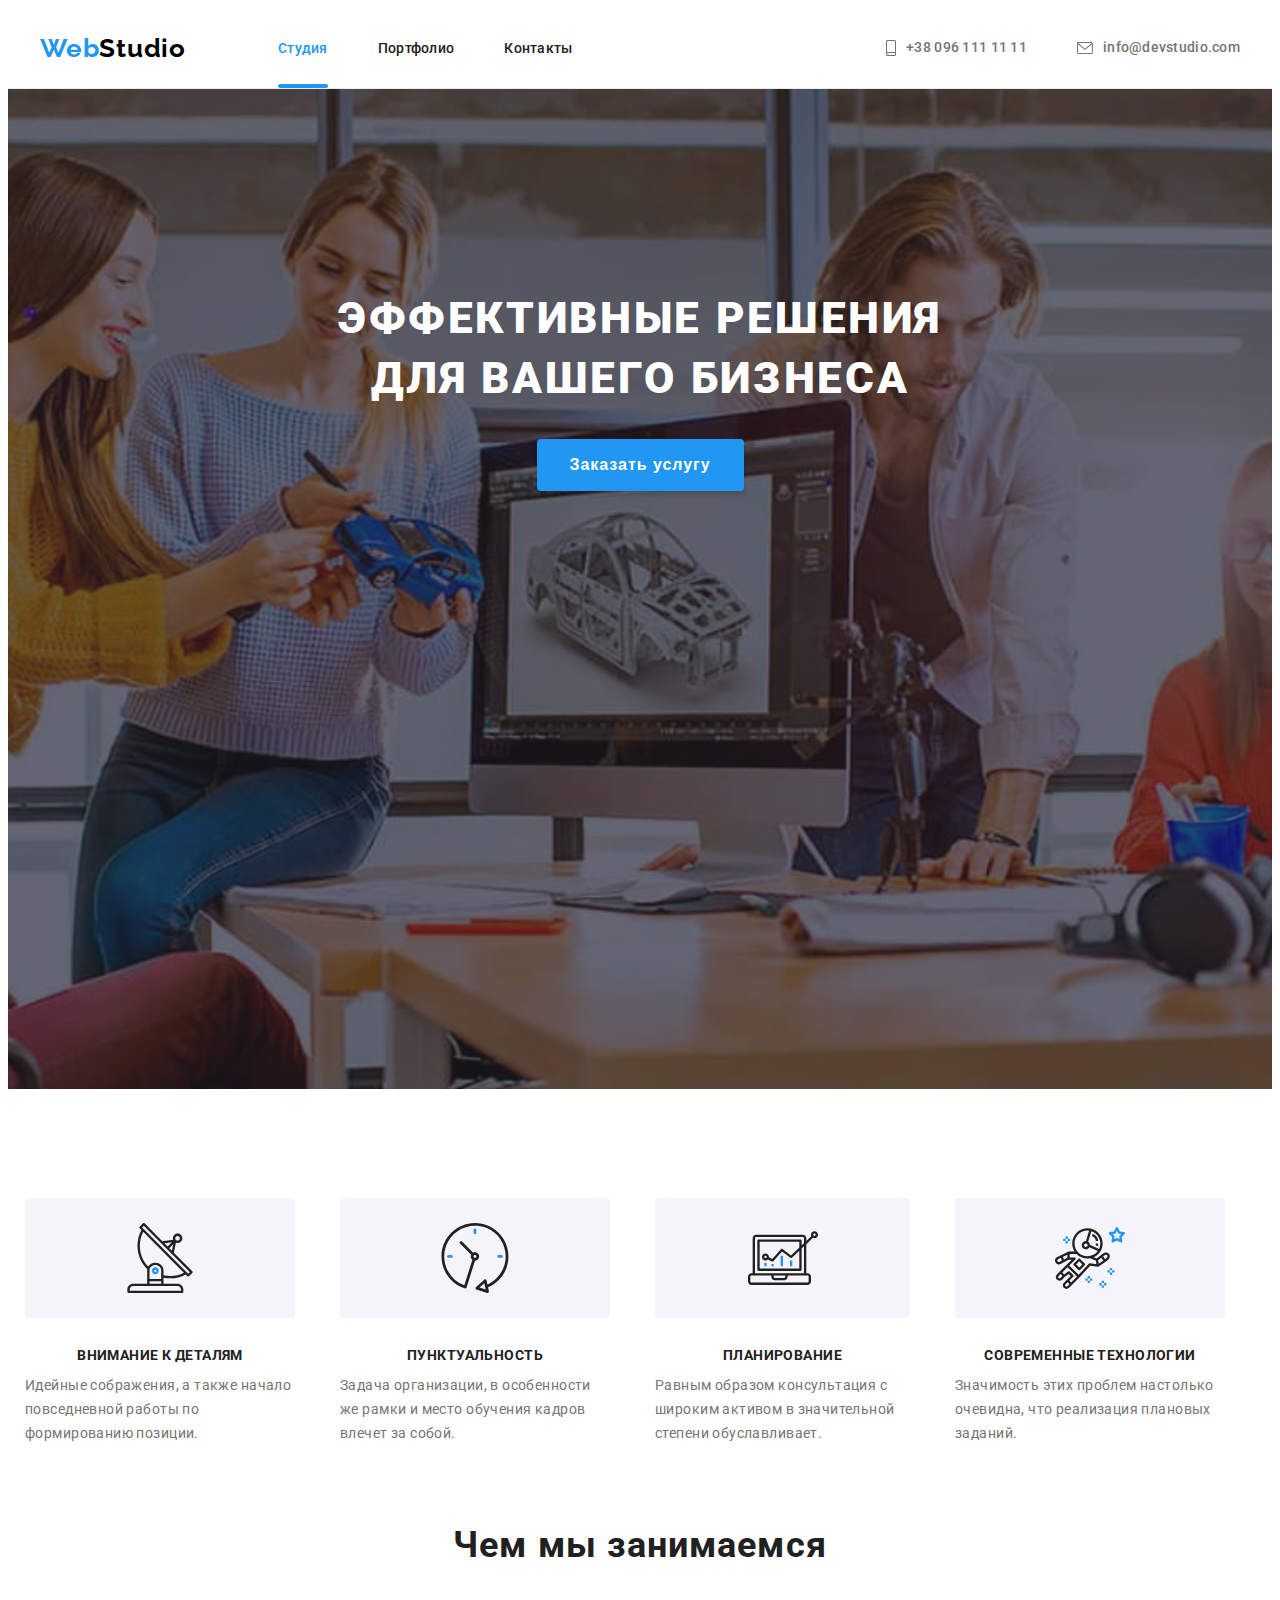
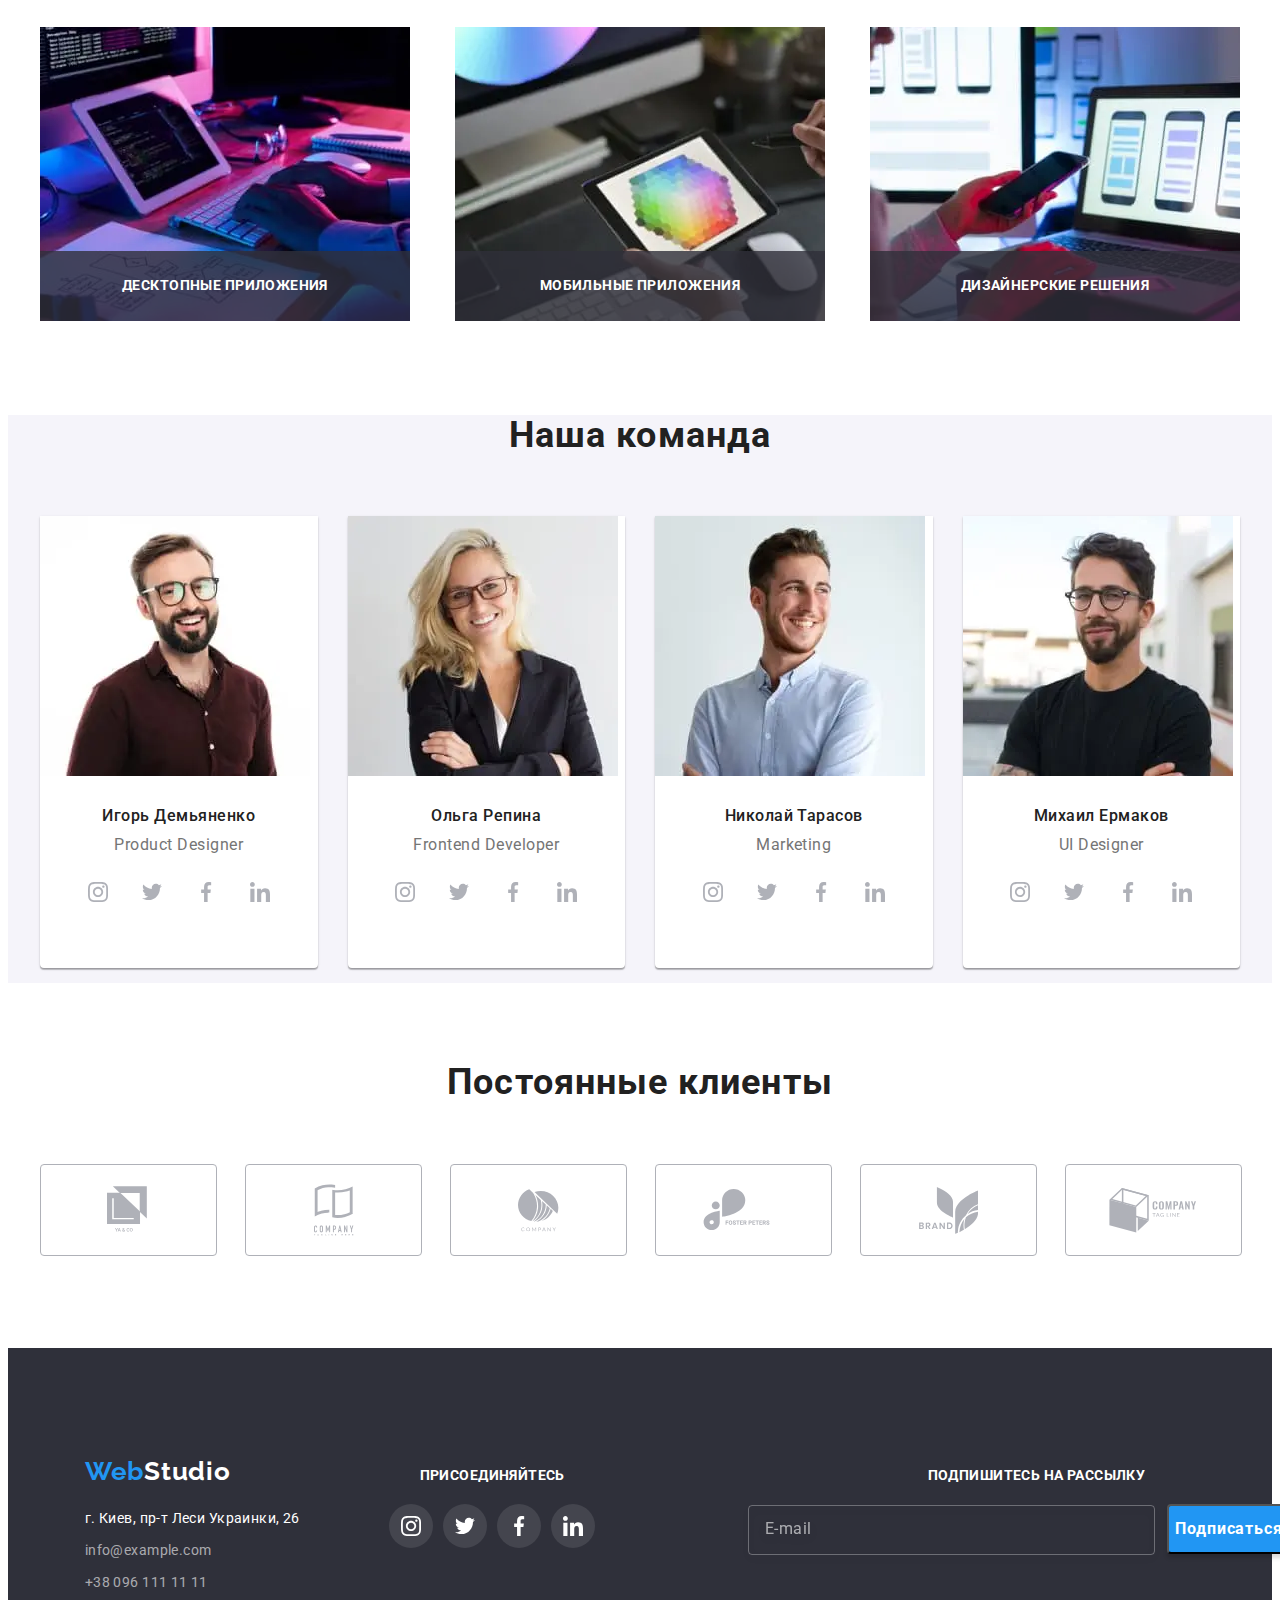
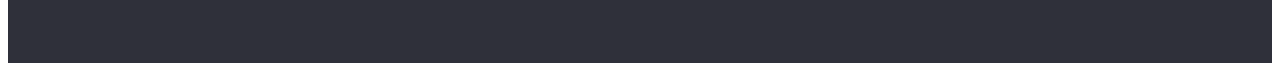
==== commit 972efc14: "foto" ====
--- a/index.html
+++ b/index.html
@@ -199,7 +199,7 @@
             <ul class="team__list list">
                 <li class="team__item">
                     <picture class="picture">
-                        <source srcset="./images/foto/desktop/igor/teamigorweb.webp 1x, ./images/foto/desktop/igor/teamigorweb2x.webp 2x" media="(min-width: 1200px)"
+                        <source srcset="./images/foto/desktop/igor/img-1.webp 1x, ./images/foto/desktop/igor/img-2.webp 2x" media="(min-width: 1200px)"
                             type="image/webp">
                         <source srcset="./images/foto/desktop/igor/img-1.jpg 1x,, ./images/foto/desktop/igor/img-2x.jpg 2x" media="(min-width: 1200px)">
                         <source srcset="./images/foto/fottablet/igor/img.webp 1x, ./images/foto/fottablet/igor/img@2x.webp 2x" media="(min-width: 768px)"
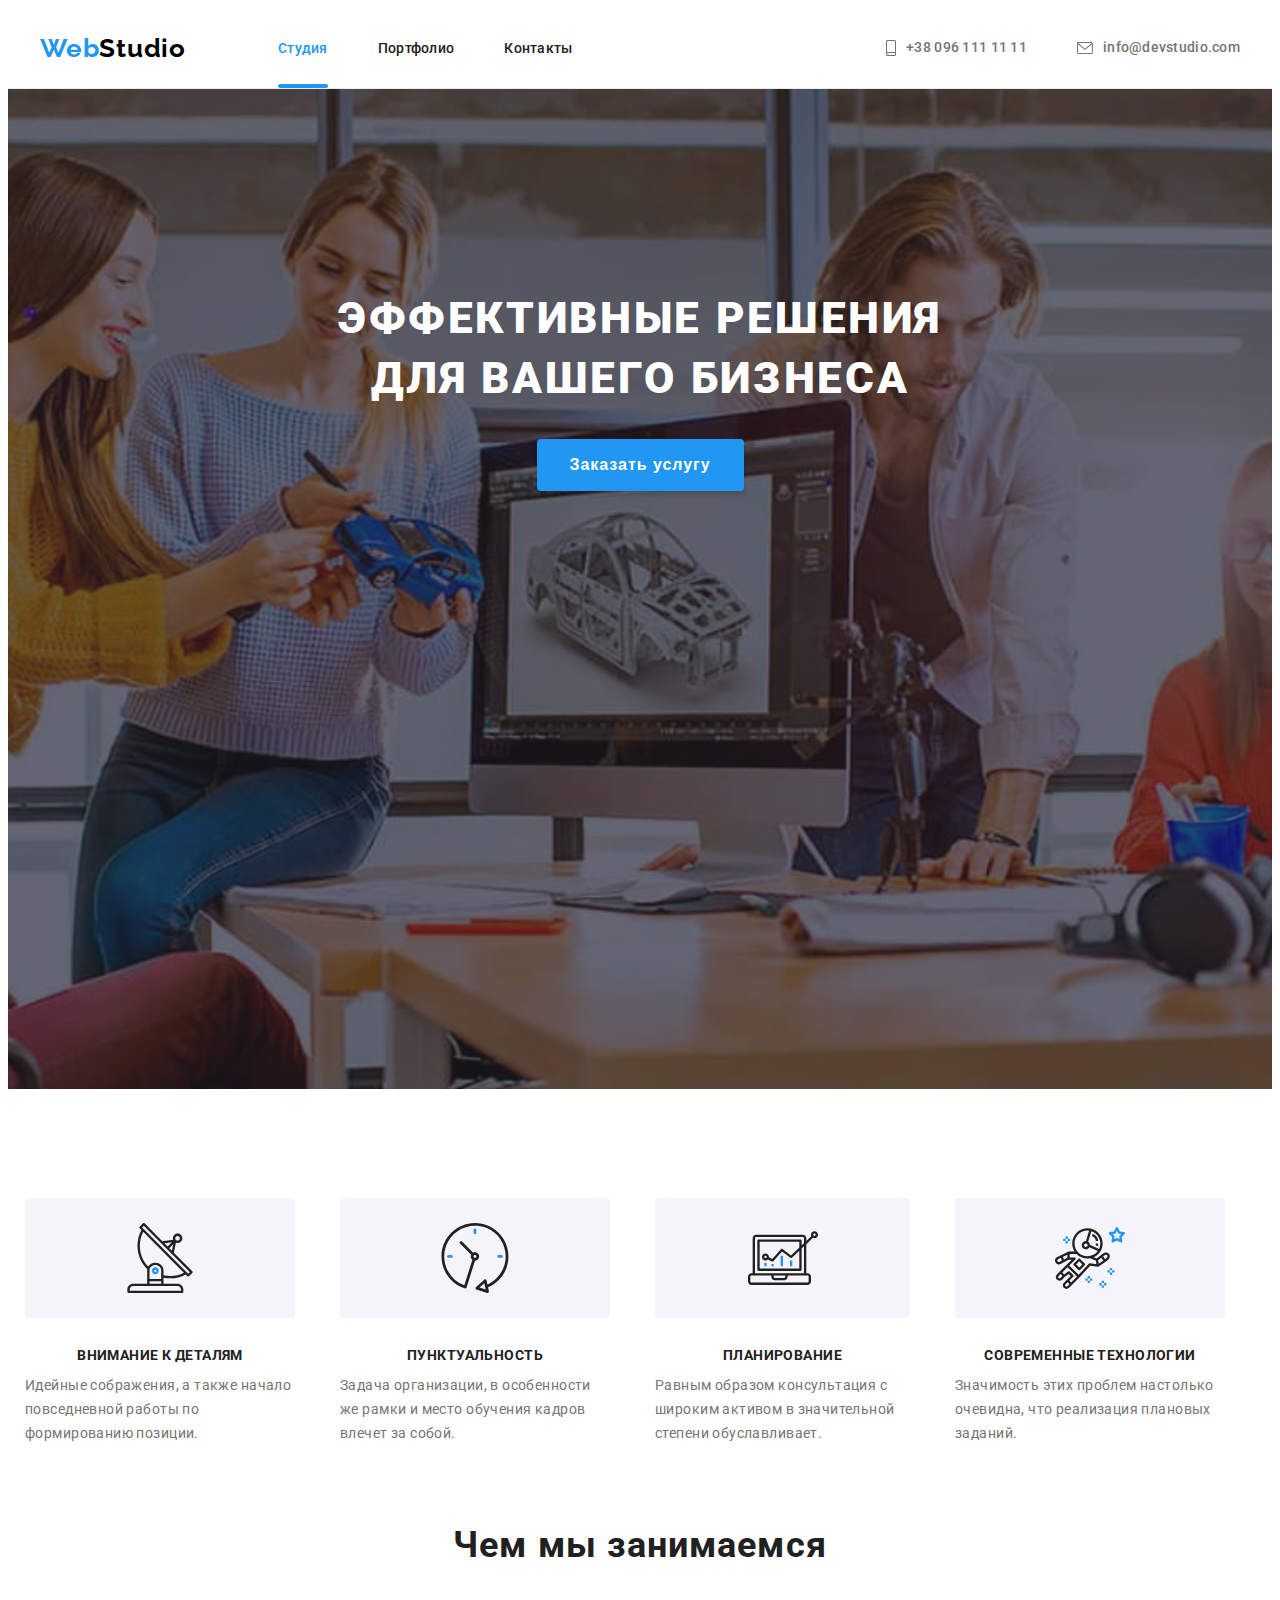
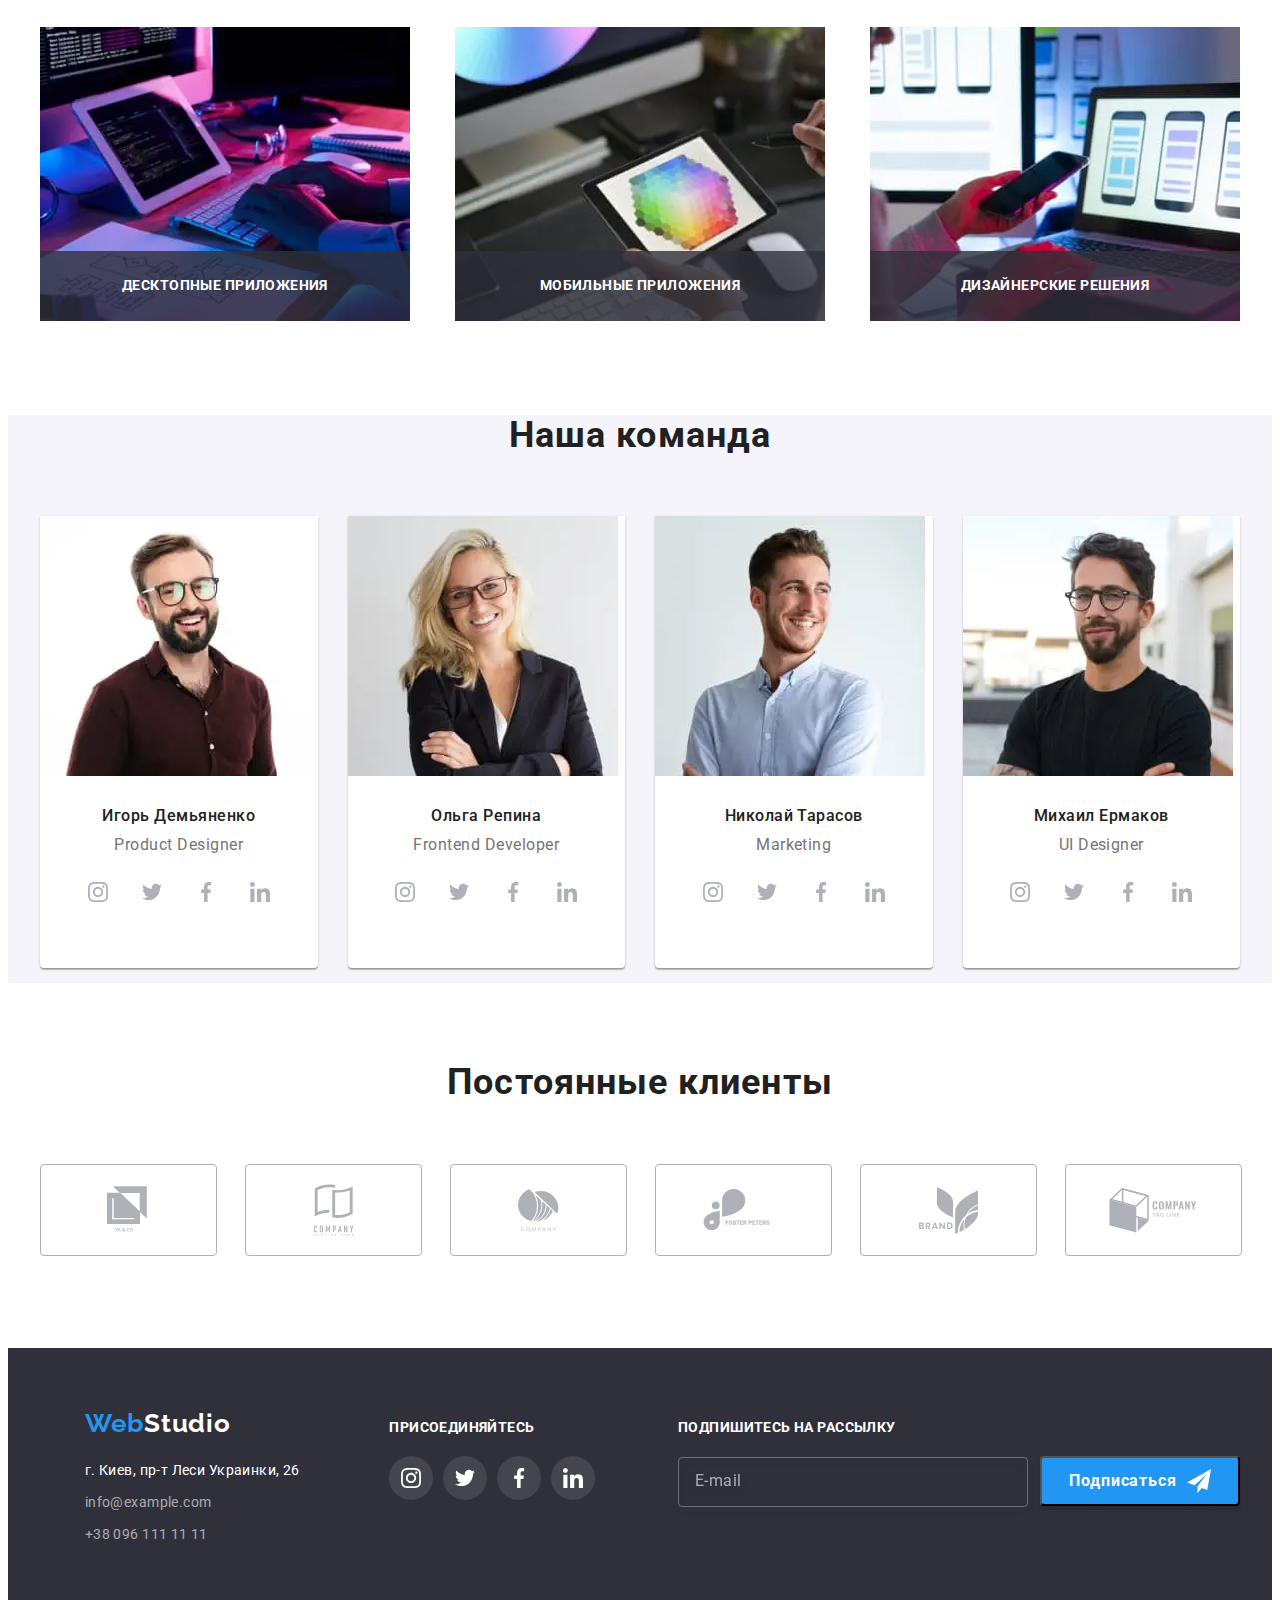
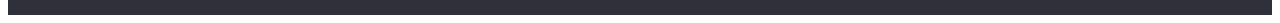
==== commit 3eb5c462: "footer" ====
--- a/index.html
+++ b/index.html
@@ -201,7 +201,7 @@
                     <picture class="picture">
                         <source srcset="./images/foto/desktop/igor/img-1.webp 1x, ./images/foto/desktop/igor/img-2.webp 2x" media="(min-width: 1200px)"
                             type="image/webp">
-                        <source srcset="./images/foto/desktop/igor/img-1.jpg 1x,, ./images/foto/desktop/igor/img-2x.jpg 2x" media="(min-width: 1200px)">
+                        <source srcset="./images/foto/desktop/igor/img-1.jpg 1x, ./images/foto/desktop/igor/img-2x.jpg 2x" media="(min-width: 1200px)">
                         <source srcset="./images/foto/fottablet/igor/img.webp 1x, ./images/foto/fottablet/igor/img@2x.webp 2x" media="(min-width: 768px)"
                             type="image/webp">
                         <source srcset="./images/foto/fottablet/igor/img.jpg 1x, ./images/foto/fottablet/igor/img@2x.jpg 2x" media="(min-width: 768px)">
@@ -517,8 +517,7 @@
              </form>
             </div>
         </div>
-            
-    </footer>
+            </footer>
     <!--Модалочка-->
     <div class="backdrop is-hidden" data-modal>
         <div class="modal">
--- a/css/main.min.css
+++ b/css/main.min.css
@@ -1,2 +1,2 @@
-:root{--main-font: 'Roboto', sans-serif;--secondery-font: 'Raleway', sans-serif;--accent-color: #2196f3;--title-text-color: #212121;--secondary-text-color: #757575;--primary-white-color: #ffffff;--footer-background-color: #2f303a;--button-back-color: #f5f4fa;--footer-link-color: rgba(255, 255, 255, 0.6);--hero-background-color: #2f303a;--body-color: #e5e5e5;--timing-funktion: 250ms cubic-bezier(0.4, 0, 0.2, 1)}body{font-family:var(--main-font);color:var(--secondary-text-color);background-color:var(--primary-white-color);letter-spacing:0.03em;font-size:14px;line-height:1.71;font-weight:400}h1,h2,h3,h4,h5,h6,p{margin:0;padding:0}ul,ol{margin:0;padding:0}img{display:block;max-width:100%;height:auto}.link{text-decoration:none}.list{list-style:none}.address{font-style:normal}.visually-hidden{position:absolute !important;clip:rect(1px 1px 1px 1px);clip:rect(1px, 1px, 1px, 1px);padding:0 !important;border:0 !important;height:1px !important;width:1px !important;overflow:hidden}.container{padding:0 15px}@media screen and (min-width: 480px){.container{width:480px;margin:0 auto}}@media screen and (min-width: 768px){.container{width:768px}}@media screen and (min-width: 1200px){.container{width:1200px}}.header{border-bottom:1px solid #ececec}.header__container{padding-left:15px;padding-right:15px;display:-webkit-box;display:-ms-flexbox;display:flex;-webkit-box-align:center;-ms-flex-align:center;align-items:center;-webkit-box-pack:justify;-ms-flex-pack:justify;justify-content:space-between}@media screen and (min-width: 480px){.header__container{width:480px;margin:0 auto}}@media screen and (min-width: 768px){.header__container{width:768px;margin:0 auto}}@media screen and (min-width: 1200px){.header__container{width:1200px;min-height:80px;display:-webkit-box;display:-ms-flexbox;display:flex;-webkit-box-align:center;-ms-flex-align:center;align-items:center;margin:0 auto;padding:0 15px}}.mobile-menu{position:fixed;top:0;left:50%;width:100vw;display:-webkit-box;display:-ms-flexbox;display:flex;-webkit-box-orient:vertical;-webkit-box-direction:normal;-ms-flex-direction:column;flex-direction:column;-webkit-box-pack:justify;-ms-flex-pack:justify;justify-content:space-between;max-width:480px;height:100vh;background-color:#ffffff;padding:48px 40px;-webkit-transform:translateY(-100%) translateX(-50%);transform:translateY(-100%) translateX(-50%);-webkit-transition:-webkit-transform 250ms cubic-bezier(0.4, 0, 0.2, 1);transition:-webkit-transform 250ms cubic-bezier(0.4, 0, 0.2, 1);transition:transform 250ms cubic-bezier(0.4, 0, 0.2, 1);transition:transform 250ms cubic-bezier(0.4, 0, 0.2, 1), -webkit-transform 250ms cubic-bezier(0.4, 0, 0.2, 1);overflow:scroll}.is-open{-webkit-transform:translateY(0) translateX(-50%);transform:translateY(0) translateX(-50%)}.burger__button{background-color:transparent;padding:0;border:none}.burger__icon{width:40px;height:40px;fill:#000000}.burger__icon:hover,.burger__icon:focus{fill:var(--accent-color);-webkit-transition:fill var(--timing-funktion);transition:fill var(--timing-funktion)}.mobile-menu-close__button{position:absolute;top:10px;right:15px;border:0;padding:0;background-color:transparent}.mobile-menu-close__icon{width:40px;height:40px;fill:#212121;-webkit-transition:fill var(--timing-funktion);transition:fill var(--timing-funktion)}.mobile-menu-close__icon:hover,.mobile-menu-close__icon:focus{fill:var(--accent-color)}.mobile-menu__item:nth-child(-n+2){margin-bottom:32px}.mobile-menu__link{position:relative;color:var(--title-text-color);font-family:Roboto;font-weight:500;font-size:40px;line-height:1.18;letter-spacing:0.02em}.mobile-menu__link:hover,.mobile-menu__link:focus{color:var(--accent-color);-webkit-transition:color var(--timing-funktion);transition:color var(--timing-funktion)}.mobile-menu-contacts__list{margin-bottom:64px}.mobile-menu-contacts__item:not(:last-child){margin-bottom:32px}.mobile-menu-contacts__link{font-family:Roboto;font-weight:500;font-size:24px;line-height:1.17;letter-spacing:0.02em;color:#757575}.mobile-menu-contacts__link--active{font-family:Roboto;font-style:normal;font-weight:500;font-size:34px;line-height:1.18;letter-spacing:0.02em;color:var(--accent-color)}@media screen and (max-width: 424px){.mobile-menu-contacts__link--active{font-size:26px}}.mobile-networks__list{display:-webkit-box;display:-ms-flexbox;display:flex;-ms-flex-wrap:wrap;flex-wrap:wrap}.mobile-networks__link{font-family:Roboto;font-style:normal;font-weight:500;font-size:13px;line-height:1.2;letter-spacing:0.02em;color:#2196f3}@media screen and (min-width: 425px){.mobile-networks__link{font-size:16px}}@media screen and (min-width: 480px){.mobile-networks__link{font-size:18px}}@media screen and (min-width: 375px){.mobile-networks__item:not(:last-child){padding-right:10px;border-right:1px solid rgba(33,33,33,0.2)}}.mobile-networks__item:not(:first-child){padding-left:10px}@media screen and (min-width: 768px){.burger__button{display:none}.mobile-menu{display:none}}.section__title{font-weight:700;font-size:36px;line-height:1.16;text-align:center;letter-spacing:0.03em;color:var(--title-text-color);margin-bottom:60px}.title{font-weight:500;color:var(--title-text-color);font-size:16px;line-height:1.19;margin-bottom:10px;letter-spacing:0.03em}.navigation__list{display:none}@media screen and (min-width: 768px){.navigation{display:-webkit-box;display:-ms-flexbox;display:flex;-webkit-box-align:center;-ms-flex-align:center;align-items:center;-webkit-box-pack:justify;-ms-flex-pack:justify;justify-content:space-between}.navigation__list{display:-webkit-box;display:-ms-flexbox;display:flex;-webkit-box-pack:justify;-ms-flex-pack:justify;justify-content:space-between}.navigation{display:-webkit-box;display:-ms-flexbox;display:flex;-webkit-box-align:center;-ms-flex-align:center;align-items:center}.navigation__item:not(:last-child){margin-right:50px}.navigation__list{display:-webkit-box;display:-ms-flexbox;display:flex;-webkit-box-align:center;-ms-flex-align:center;align-items:center}.navigation__link{position:relative;padding-top:32px;padding-bottom:32px;font-weight:500;font-size:14px;line-height:1.15;letter-spacing:0.02em;display:block;color:var(--title-text-color)}.navigation__link:hover,.navigation__link:focus{color:var(--accent-color);-webkit-transition:color var(--timing-funktion);transition:color var(--timing-funktion)}.navigation__link--active{color:#2196f3}.navigation__link--active::after{content:'';position:absolute;left:0;bottom:0;width:100%;height:4px;background:var(--accent-color);border-radius:2px}}.contacts__list{display:none}@media screen and (min-width: 768px){.contacts__list{display:-webkit-box;display:-ms-flexbox;display:flex;-webkit-box-orient:vertical;-webkit-box-direction:normal;-ms-flex-direction:column;flex-direction:column}.contacts__icon{margin-right:10px;fill:#757575}.contacts__icon:hover,.contacts__icon:focus{fill:var(--accent-color);-webkit-transition:fill var(--timing-funktion);transition:fill var(--timing-funktion)}.contacts__item{display:-webkit-box;display:-ms-flexbox;display:flex}.contacts__item:not(:last-child){margin-bottom:10px}.contacts__link{display:-webkit-box;display:-ms-flexbox;display:flex;-webkit-box-align:center;-ms-flex-align:center;align-items:center;font-family:Roboto;font-style:normal;font-weight:500;font-size:12px;line-height:1.17;letter-spacing:0.02em;color:#757575}.contacts__link:hover,.contacts__link:focus{color:var(--accent-color);-webkit-transition:color var(--timing-funktion);transition:color var(--timing-funktion)}}@media screen and (min-width: 1200px){.contacts__list{display:-webkit-box;display:-ms-flexbox;display:flex;-webkit-box-orient:horizontal;-webkit-box-direction:normal;-ms-flex-direction:row;flex-direction:row}.contacts__item:not(:last-child){margin-bottom:0}.contacts__item:not(:last-child){margin-bottom:0}.contacts__item:not(:last-child):first-child{margin-right:50px}.contacts__item:not(:last-child):last-child{margin-bottom:0;margin-right:30px}.contacts__link{font-weight:500;font-size:14px;line-height:1.14;letter-spacing:0.02em;padding-top:32px;padding-bottom:32px;text-decoration:none;-webkit-transition:color var(--timing-funktion);transition:color var(--timing-funktion)}.contacts__icon{fill:currentColor;-webkit-transition:color var(--timing-funktion);transition:color var(--timing-funktion)}.contacts__link:hover .contacts__icon,.contacts__link:focus .contacts__icon{color:var(--accent-color)}}.header__logo{color:var(--accent-color);font-family:var(--secondery-font);font-weight:700;font-size:24px;line-height:1.17;letter-spacing:0.03em;text-decoration:none;padding-top:16px;padding-bottom:16px;display:block}@media screen and (min-width: 1200px){.header__logo{font-size:26px;line-height:1.19}}@media screen and (min-width: 768px){.header__logo{margin-right:88px}}@media screen and (min-width: 1200px){.header__logo{margin-right:92px}}.logo{color:var(--accent-color);font-family:var(--secondery-font);font-weight:700;font-size:26px;line-height:1.19;letter-spacing:0.03em;text-decoration:none;display:block;padding-bottom:20px}.logo__footer{color:var(--primary-white-color)}.logo__header{color:#000000}.social-icon__list{display:-webkit-box;display:-ms-flexbox;display:flex;-webkit-box-pack:center;-ms-flex-pack:center;justify-content:center;margin-bottom:24px}.social-icon__link{display:-webkit-inline-box;display:-ms-inline-flexbox;display:inline-flex;-webkit-box-pack:center;-ms-flex-pack:center;justify-content:center;-webkit-box-align:center;-ms-flex-align:center;align-items:center;height:100%;width:100%;border-radius:50%;color:#afb1b8;-webkit-transition:color var(--timing-funktion),background-color var(--timing-funktion);transition:color var(--timing-funktion),background-color var(--timing-funktion)}.team__deskr .social-icon__link:hover,.team__deskr .social-icon__link:focus{background-color:var(--accent-color);color:var(--primary-white-color)}.footer-social .social-icon__link:hover,.footer-social .social-icon__link:focus{background-color:var(--accent-color)}.footer-social .social-icon__link{background-color:rgba(255,255,255,0.1);color:var(--primary-white-color)}.social-icon__item{width:44px;height:44px}.social-icon__item:not(:last-child){margin-right:10px}.social-icon__pict{fill:var(--primary-white-color)}.backdrop{position:fixed;top:0;left:0;width:100vw;height:100vh;z-index:50;background-color:rgba(0,0,0,0.2);opacity:1;-webkit-transition:opacity 250ms cubic-bezier(0.4, 0, 0.2, 1);transition:opacity 250ms cubic-bezier(0.4, 0, 0.2, 1)}.modal{position:absolute;top:50%;left:50%;-webkit-transform:translate(-50%, -50%);transform:translate(-50%, -50%);-webkit-transition:-webkit-transform 250ms cubic-bezier(0.4, 0, 0.2, 1);transition:-webkit-transform 250ms cubic-bezier(0.4, 0, 0.2, 1);transition:transform 250ms cubic-bezier(0.4, 0, 0.2, 1);transition:transform 250ms cubic-bezier(0.4, 0, 0.2, 1), -webkit-transform 250ms cubic-bezier(0.4, 0, 0.2, 1);width:528px;height:581px;background-color:var(--primary-white-color);-webkit-box-shadow:0px 1px 3px rgba(0,0,0,0.12),0px 1px 1px rgba(0,0,0,0.14),0px 2px 1px rgba(0,0,0,0.2);box-shadow:0px 1px 3px rgba(0,0,0,0.12),0px 1px 1px rgba(0,0,0,0.14),0px 2px 1px rgba(0,0,0,0.2);border-radius:4px;padding:40px}.modal-btn__close{position:absolute;display:-webkit-box;display:-ms-flexbox;display:flex;-webkit-box-pack:center;-ms-flex-pack:center;justify-content:center;-webkit-box-align:center;-ms-flex-align:center;align-items:center;top:8px;right:8px;width:30px;height:30px;background:transparent;border:1px solid rgba(0,0,0,0.1);border-radius:50%;cursor:pointer}.is-hidden{opacity:0;visibility:hidden;pointer-events:none;-webkit-transition:var(--timing-funktion);transition:var(--timing-funktion)}.footer{background-color:#2f303a}.footer__container{display:-webkit-box;display:-ms-flexbox;display:flex;-webkit-box-orient:vertical;-webkit-box-direction:normal;-ms-flex-direction:column;flex-direction:column;-webkit-box-align:center;-ms-flex-align:center;align-items:center;padding-top:60px;padding-bottom:60px}@media screen and (min-width: 1200px){.footer__container{-webkit-box-orient:horizontal;-webkit-box-direction:normal;-ms-flex-direction:row;flex-direction:row;-webkit-box-pack:justify;-ms-flex-pack:justify;justify-content:space-between;-webkit-box-align:baseline;-ms-flex-align:baseline;align-items:baseline}}.footer__box{display:-webkit-box;display:-ms-flexbox;display:flex;-webkit-box-orient:vertical;-webkit-box-direction:normal;-ms-flex-direction:column;flex-direction:column;margin-bottom:60px;width:100%}@media screen and (min-width: 768px){.footer__box{-webkit-box-orient:horizontal;-webkit-box-direction:normal;-ms-flex-direction:row;flex-direction:row;-ms-flex-pack:distribute;justify-content:space-around;-webkit-box-align:baseline;-ms-flex-align:baseline;align-items:baseline}}@media screen and (min-width: 1200px){.footer__box{width:50%;margin-bottom:0}}.footer__contacts{display:-webkit-box;display:-ms-flexbox;display:flex;-webkit-box-orient:vertical;-webkit-box-direction:normal;-ms-flex-direction:column;flex-direction:column;-webkit-box-align:center;-ms-flex-align:center;align-items:center;margin-bottom:60px}@media screen and (min-width: 768px){.footer__contacts{margin-bottom:0}}@media screen and (min-width: 1200px){.footer__contacts{-webkit-box-align:start;-ms-flex-align:start;align-items:flex-start}}.address{font-style:normal;line-height:1.71;letter-spacing:0.03em;font-size:14px}.address .link{-webkit-transition:color var(--timing-funktion);transition:color var(--timing-funktion)}.address__link{color:#ffffff}.address__item{margin-bottom:8px}.address__item--contact{text-align:center}.address__item--contact:hover,.address__item--contact:focus{color:var(--accent-color);-webkit-transition:color var(--timing-funktion);transition:color var(--timing-funktion)}@media screen and (min-width: 1200px){.address__item--contact{text-align:left}}.address__link--contact{color:rgba(255,255,255,0.6)}.form{width:100%;display:-webkit-box;display:-ms-flexbox;display:flex;-webkit-box-pack:center;-ms-flex-pack:center;justify-content:center;-ms-flex-wrap:wrap;flex-wrap:wrap}@media screen and (min-width: 1200px){.form{-webkit-box-align:baseline;-ms-flex-align:baseline;align-items:baseline;-ms-flex-wrap:nowrap;flex-wrap:nowrap}}.footer-social__descr{font-weight:700;display:block;font-size:14px;line-height:1.14;text-align:center;text-transform:uppercase;margin-bottom:20px;color:var(--primary-white-color)}.footer-form__title{display:block;font-weight:700;text-align:center;font-size:14px;line-height:1.14;text-transform:uppercase;margin-top:60px;margin-bottom:20px;color:var(--primary-white-color)}.footer-form__input{min-width:100%;height:50px;padding:15px 0 15px 16px;border:1px solid rgba(255,255,255,0.3);-webkit-box-sizing:border-box;box-sizing:border-box;-webkit-filter:drop-shadow(0px 4px 4px rgba(0,0,0,0.15));filter:drop-shadow(0px 4px 4px rgba(0,0,0,0.15));border-radius:4px;background-color:transparent;outline:none;color:var(--primary-white-color);margin-bottom:20px}@media screen and (min-width: 1200px){.footer-form__input{margin-bottom:8px;margin-right:12px}}.footer-form__input::-webkit-input-placeholder{font-family:var(--main-font);font-size:16px;line-height:1.25;letter-spacing:0.03em;color:rgba(255,255,255,0.6)}.footer-form__input:-ms-input-placeholder{font-family:var(--main-font);font-size:16px;line-height:1.25;letter-spacing:0.03em;color:rgba(255,255,255,0.6)}.footer-form__input::-ms-input-placeholder{font-family:var(--main-font);font-size:16px;line-height:1.25;letter-spacing:0.03em;color:rgba(255,255,255,0.6)}.footer-form__input::placeholder{font-family:var(--main-font);font-size:16px;line-height:1.25;letter-spacing:0.03em;color:rgba(255,255,255,0.6)}.footer-form__input:focus,.footer-form__input:active{border:1px solid #fff;-webkit-transition:border var(--timing-funktion);transition:border var(--timing-funktion)}.footer-form__button{display:-webkit-box;display:-ms-flexbox;display:flex;-webkit-box-align:center;-ms-flex-align:center;align-items:center;-webkit-box-pack:center;-ms-flex-pack:center;justify-content:center;width:200px;height:50px;font-family:var(--main-font);font-style:normal;font-weight:700;font-size:16px;line-height:1.88;letter-spacing:0.06em;color:var(--primary-white-color);background-color:var(--accent-color);-webkit-box-shadow:0px 4px 4px rgba(0,0,0,0.15);box-shadow:0px 4px 4px rgba(0,0,0,0.15);border-radius:4px;cursor:pointer}.footer-form__icon{fill:var(--primary-white-color);margin-left:10px}.hero{background-color:var(--hero-background-color);padding-top:118px;padding-bottom:118px;margin:0 auto;background-color:#2f303a}.hero__overlay{margin-left:auto;margin-right:auto;background-repeat:no-repeat;background-position:center;background-size:cover;max-width:480px;background-image:-webkit-gradient(linear, left top, left bottom, from(rgba(47,48,58,0.4)), to(rgba(47,48,58,0.4))),url("../images/foto/fotomobile/hero/img.jpg");background-image:linear-gradient(to bottom, rgba(47,48,58,0.4), rgba(47,48,58,0.4)),url("../images/foto/fotomobile/hero/img.jpg")}@media screen and (min-device-pixel-ratio: 2), screen and (-webkit-min-device-pixel-ratio: 2), screen and (min-resolution: 192dpi), screen and (min-resolution: 2dppx){.hero__overlay{background-image:-webkit-gradient(linear, left top, left bottom, from(rgba(47,48,58,0.4)), to(rgba(47,48,58,0.4))),url("../images/foto/fotomobile/hero/img@2.jpg");background-image:linear-gradient(to bottom, rgba(47,48,58,0.4), rgba(47,48,58,0.4)),url("../images/foto/fotomobile/hero/img@2.jpg")}}@media screen and (min-width: 768px){.hero__overlay{max-width:1199px;background-image:-webkit-gradient(linear, left top, left bottom, from(rgba(47,48,58,0.4)), to(rgba(47,48,58,0.4))),url("../images/foto/fottablet/Hero/Header img.jpg");background-image:linear-gradient(to bottom, rgba(47,48,58,0.4), rgba(47,48,58,0.4)),url("../images/foto/fottablet/Hero/Header img.jpg")}}@media screen and (min-width: 768px) and (min-device-pixel-ratio: 2), screen and (min-width: 768px) and (-webkit-min-device-pixel-ratio: 2), screen and (min-width: 768px) and (min-resolution: 192dpi), screen and (min-width: 768px) and (min-resolution: 2dppx){.hero__overlay{background-image:-webkit-gradient(linear, left top, left bottom, from(rgba(47,48,58,0.4)), to(rgba(47,48,58,0.4))),url("../images/foto/fottablet/Hero/Header img@2x.jpg");background-image:linear-gradient(to bottom, rgba(47,48,58,0.4), rgba(47,48,58,0.4)),url("../images/foto/fottablet/Hero/Header img@2x.jpg")}}@media screen and (min-width: 1200px){.hero__overlay{max-width:1600px;background-image:-webkit-gradient(linear, left top, left bottom, from(rgba(47,48,58,0.4)), to(rgba(47,48,58,0.4))),url("../images/foto/desktop/Hero/Img.jpg");background-image:linear-gradient(to bottom, rgba(47,48,58,0.4), rgba(47,48,58,0.4)),url("../images/foto/desktop/Hero/Img.jpg")}}@media screen and (min-width: 1200px) and (min-device-pixel-ratio: 2), screen and (min-width: 1200px) and (-webkit-min-device-pixel-ratio: 2), screen and (min-width: 1200px) and (min-resolution: 192dpi), screen and (min-width: 1200px) and (min-resolution: 2dppx){.hero__overlay{background-image:-webkit-gradient(linear, left top, left bottom, from(rgba(47,48,58,0.4)), to(rgba(47,48,58,0.4))),url("../images/foto/desktop/Hero/Img@2x.jpg");background-image:linear-gradient(to bottom, rgba(47,48,58,0.4), rgba(47,48,58,0.4)),url("../images/foto/desktop/Hero/Img@2x.jpg")}}.hero__title{max-width:360px;margin-bottom:30px;margin:0 auto;text-align:center;letter-spacing:0.06em;text-transform:uppercase;color:var(--primary-white-color);font-family:'Roboto', sans-serif;font-size:26px;line-height:1.62;font-weight:900;margin-bottom:30px}@media screen and (min-width: 1200px){.hero{padding-top:200px;padding-bottom:200px}.hero__title{margin:auto;margin-bottom:30px;max-width:696px;font-weight:900;font-size:44px;line-height:1.36;text-align:center;letter-spacing:0.06em;text-transform:uppercase;color:var(--primary-white-color)}.hero__overlay{max-width:1600px;height:600px}}.hero__btn{min-width:200px;min-height:50px;font-weight:700;font-size:16px;letter-spacing:0.06em;border:solid 1px transparent;border-radius:4px;line-height:1.9;color:var(--primary-white-color);background-color:var(--accent-color);-webkit-box-shadow:0px 4px 4px rgba(0,0,0,0.15);box-shadow:0px 4px 4px rgba(0,0,0,0.15);cursor:pointer;-webkit-transition-property:var(--primary-white-color);transition-property:var(--primary-white-color);-webkit-transition:var(--timing-funktion);transition:var(--timing-funktion);padding:10px 32px;display:block;margin:0 auto}.hero__btn:hover,.hero__btn:focus{background-color:#188ce8}.feature{padding-top:60px;padding-bottom:60px}@media screen and (min-width: 768px){.feature{display:-webkit-box;display:-ms-flexbox;display:flex}}@media screen and (min-width: 1200px){.feature{padding-top:94px;padding-bottom:94px}}.feature .title{margin-bottom:10px;font-weight:700;font-size:14px;line-height:1.14;letter-spacing:0.03em;text-transform:uppercase;color:var(--title-text-color);text-align:center}.feature__icons{border-radius:4px;background-color:var(--button-back-color)}.feature__icons{display:-webkit-box;display:-ms-flexbox;display:flex;-webkit-box-align:center;-ms-flex-align:center;align-items:center;-webkit-box-pack:center;-ms-flex-pack:center;justify-content:center;height:120px;margin-bottom:30px}@media screen and (min-width: 768px){.feature__list{display:-webkit-box;display:-ms-flexbox;display:flex;-ms-flex-wrap:wrap;flex-wrap:wrap;margin-bottom:-30px;margin-left:-30px}}@media screen and (min-width: 1200px){.feature__list{display:-webkit-box;display:-ms-flexbox;display:flex;-ms-flex-wrap:nowrap;flex-wrap:nowrap}}@media screen and (max-width: 767px){.feature__item:not(:last-child){margin-bottom:30px}}@media screen and (min-width: 768px){.feature__item{margin:15px;width:calc((100% - 4 * 15px) / 2)}}@media screen and (min-width: 1200px){.feature__item:not(:last-child){margin-right:30px}}.feature__text{font-size:14px;line-height:1.71;letter-spacing:0.03em;color:var(--secondary-text-color);min-width:270px}@media screen and (max-width: 1199px){.about{display:none}}@media screen and (min-width: 1200px){.about{display:block}}.about{padding-bottom:94px}.about__list{display:-webkit-box;display:-ms-flexbox;display:flex;-webkit-box-pack:justify;-ms-flex-pack:justify;justify-content:space-between}.about__item{position:relative}.about .about__item:not(:first-child){margin-left:30px}.about__text{font-weight:700;position:absolute;bottom:0;width:100%;padding-top:27px;padding-bottom:27px;text-align:center;font-size:14px;line-height:1.14;text-transform:uppercase;color:var(--primary-white-color);background-color:rgba(47,48,58,0.8)}.team{background-color:#f5f4fa}@media screen and (min-width: 768px){.team__list{margin:-15px;display:-webkit-box;display:-ms-flexbox;display:flex;-ms-flex-wrap:wrap;flex-wrap:wrap}}.team__item{-webkit-box-shadow:0px 1px 3px rgba(0,0,0,0.12),0px 1px 1px rgba(0,0,0,0.14),0px 2px 1px rgba(0,0,0,0.2);box-shadow:0px 1px 3px rgba(0,0,0,0.12),0px 1px 1px rgba(0,0,0,0.14),0px 2px 1px rgba(0,0,0,0.2);border-radius:0px 0px 4px 4px;background-color:var(--primary-white-color)}@media screen and (min-width: 768px){.team__item{margin:15px;width:calc((100% - 4 * 15px) / 2)}}@media screen and (min-width: 1200px){.team__item{width:calc((100% - 8 * 15px) / 4)}}@media screen and (max-width: 767px){.team__item:not(:last-child){margin-bottom:30px}}.team__deskr{padding:30px 32px;text-align:center}.team__position{font-size:16px;line-height:1.19;text-align:center;letter-spacing:0.03em;color:var(--secondary-text-color);margin-bottom:16px}.team .social-icon__pict{fill:currentColor}.clients{padding-top:60px;padding-bottom:60px}@media screen and (min-width: 1200px){.clients{padding-top:94px;padding-bottom:94px}}.clients__list{display:-webkit-box;display:-ms-flexbox;display:flex;-ms-flex-wrap:wrap;flex-wrap:wrap;-webkit-box-pack:center;-ms-flex-pack:center;justify-content:center;margin:-15px}.clients__item{margin:15px;width:calc((100% - 4 * 15px) / 2);height:90px}@media screen and (min-width: 768px){.clients__item{width:calc((100% - 6 * 15px) / 3)}}@media screen and (min-width: 1200px){.clients__item{width:calc((100% - 12 * 15px) / 6)}}.clients__link{display:-webkit-inline-box;display:-ms-inline-flexbox;display:inline-flex;-webkit-box-align:center;-ms-flex-align:center;align-items:center;-webkit-box-pack:center;-ms-flex-pack:center;justify-content:center;width:100%;height:90px;color:#afb1b8;border:1px solid #afb1b8;border-radius:4px;-webkit-transition:color var(--timing-funktion),border-color var(--timing-funktion);transition:color var(--timing-funktion),border-color var(--timing-funktion)}.clients__link:hover,.clients__link:focus{border-color:var(--accent-color);color:var(--accent-color)}.clients__logo{fill:currentColor}.modal-close__icon{fill:currentColor;width:18px;height:18px}.modal-close__icon:hover,.modal-close__icon:focus{fill:var(--accent-color);-webkit-transition:var(--timing-funktion);transition:var(--timing-funktion)}.modal-form{display:-webkit-box;display:-ms-flexbox;display:flex;-webkit-box-orient:vertical;-webkit-box-direction:normal;-ms-flex-direction:column;flex-direction:column}.form__title{font-family:var(--main-font);font-style:normal;font-weight:700;font-size:20px;line-height:1.15;text-align:center;letter-spacing:0.03em;color:var(--title-text-color);margin-bottom:12px}.modal-form__field{font-family:var(--main-font);font-style:normal;font-weight:normal;font-size:12px;line-height:1.17;letter-spacing:0.01em;color:var(--secondary-text-color);margin-bottom:10px}.modal-form__input{width:100%;height:40px;border:1px solid rgba(33,33,33,0.2);border-radius:4px;padding-left:42px;-webkit-transition:border-color var(--timing-funktion);transition:border-color var(--timing-funktion);margin-top:4px}.modal-form__input:focus{outline:none;border-color:var(--accent-color)}.modal-form__icon{position:absolute;top:50%;-webkit-transform:translateY(-50%);transform:translateY(-50%);display:block;left:12px;-webkit-transition:fill var(--timing-funktion);transition:fill var(--timing-funktion)}.modal-form__input:focus+.modal-form__icon{fill:var(--accent-color)}.modal-form__filling{position:relative;display:block;margin-top:4px}.modal-form__message{width:100%;height:120px;border:1px solid rgba(33,33,33,0.2);border-radius:4px;padding:12px 16px;resize:none;-webkit-transition:border-color var(--timing-funktion);transition:border-color var(--timing-funktion);margin-top:4px}.modal-form__message::-webkit-input-placeholder{color:rgba(117,117,117,0.5)}.modal-form__message:-ms-input-placeholder{color:rgba(117,117,117,0.5)}.modal-form__message::-ms-input-placeholder{color:rgba(117,117,117,0.5)}.modal-form__message::placeholder{color:rgba(117,117,117,0.5)}.modal-form__message:focus{border-color:var(--accent-color);outline:none}.modal-form__checktext{display:-webkit-box;display:-ms-flexbox;display:flex;-webkit-box-align:center;-ms-flex-align:center;align-items:center;font-size:14px;line-height:1.71;letter-spacing:0.03em;color:#757575}.modal-form__checktext::before{content:' ';display:block;width:16px;height:16px;border:1px solid #212121;margin-right:8px;cursor:pointer}.modal-form__term:checked+.modal-form__checktext::before{background-color:var(--accent-color);background-image:url("../images/check-white.svg");background-position:center;cursor:pointer;border-color:var(--accent-color)}.modal-form__term:focus+.modal-form__checktext::before{-webkit-box-shadow:0 0 0 2px var(--accent-color);box-shadow:0 0 0 2px var(--accent-color)}.modal-check-link{color:var(--accent-color)}.modal-form__btn{-ms-flex-item-align:center;-ms-grid-row-align:center;align-self:center;min-width:200px;min-height:50px;font-weight:700;font-size:16px;line-height:1.9;border:solid 1px transparent;border-radius:4px;padding:10px 32px;letter-spacing:0.06em;text-align:center;color:var(--primary-white-color);background-color:var(--accent-color);-webkit-box-shadow:0px 4px 4px rgba(0,0,0,0.15);box-shadow:0px 4px 4px rgba(0,0,0,0.15);cursor:pointer;-webkit-transition-property:var(--primary-white-color);transition-property:var(--primary-white-color);-webkit-transition:var(--timing-funktion);transition:var(--timing-funktion);margin-top:30px;margin-bottom:40px}.modal-form__btn:hover,.modal-form__btn:focus{background-color:var(--accent-color)}
+:root{--main-font: 'Roboto', sans-serif;--secondery-font: 'Raleway', sans-serif;--accent-color: #2196f3;--title-text-color: #212121;--secondary-text-color: #757575;--primary-white-color: #ffffff;--footer-background-color: #2f303a;--button-back-color: #f5f4fa;--footer-link-color: rgba(255, 255, 255, 0.6);--hero-background-color: #2f303a;--body-color: #e5e5e5;--timing-funktion: 250ms cubic-bezier(0.4, 0, 0.2, 1)}body{font-family:var(--main-font);color:var(--secondary-text-color);background-color:var(--primary-white-color);letter-spacing:0.03em;font-size:14px;line-height:1.71;font-weight:400}h1,h2,h3,h4,h5,h6,p{margin:0;padding:0}ul,ol{margin:0;padding:0}img{display:block;max-width:100%;height:auto}.link{text-decoration:none}.list{list-style:none}.address{font-style:normal}.visually-hidden{position:absolute !important;clip:rect(1px 1px 1px 1px);clip:rect(1px, 1px, 1px, 1px);padding:0 !important;border:0 !important;height:1px !important;width:1px !important;overflow:hidden}.container{padding:0 15px}@media screen and (min-width: 480px){.container{width:480px;margin:0 auto}}@media screen and (min-width: 768px){.container{width:768px}}@media screen and (min-width: 1200px){.container{width:1200px}}.header{border-bottom:1px solid #ececec}.header__container{padding-left:15px;padding-right:15px;display:-webkit-box;display:-ms-flexbox;display:flex;-webkit-box-align:center;-ms-flex-align:center;align-items:center;-webkit-box-pack:justify;-ms-flex-pack:justify;justify-content:space-between}@media screen and (min-width: 480px){.header__container{width:480px;margin:0 auto}}@media screen and (min-width: 768px){.header__container{width:768px;margin:0 auto}}@media screen and (min-width: 1200px){.header__container{width:1200px;min-height:80px;display:-webkit-box;display:-ms-flexbox;display:flex;-webkit-box-align:center;-ms-flex-align:center;align-items:center;margin:0 auto;padding:0 15px}}.mobile-menu{position:fixed;top:0;left:50%;width:100vw;display:-webkit-box;display:-ms-flexbox;display:flex;-webkit-box-orient:vertical;-webkit-box-direction:normal;-ms-flex-direction:column;flex-direction:column;-webkit-box-pack:justify;-ms-flex-pack:justify;justify-content:space-between;max-width:480px;height:100vh;background-color:#ffffff;padding:48px 40px;-webkit-transform:translateY(-100%) translateX(-50%);transform:translateY(-100%) translateX(-50%);-webkit-transition:-webkit-transform 250ms cubic-bezier(0.4, 0, 0.2, 1);transition:-webkit-transform 250ms cubic-bezier(0.4, 0, 0.2, 1);transition:transform 250ms cubic-bezier(0.4, 0, 0.2, 1);transition:transform 250ms cubic-bezier(0.4, 0, 0.2, 1), -webkit-transform 250ms cubic-bezier(0.4, 0, 0.2, 1);overflow:scroll}.is-open{-webkit-transform:translateY(0) translateX(-50%);transform:translateY(0) translateX(-50%)}.burger__button{background-color:transparent;padding:0;border:none}.burger__icon{width:40px;height:40px;fill:#000000}.burger__icon:hover,.burger__icon:focus{fill:var(--accent-color);-webkit-transition:fill var(--timing-funktion);transition:fill var(--timing-funktion)}.mobile-menu-close__button{position:absolute;top:10px;right:15px;border:0;padding:0;background-color:transparent}.mobile-menu-close__icon{width:40px;height:40px;fill:#212121;-webkit-transition:fill var(--timing-funktion);transition:fill var(--timing-funktion)}.mobile-menu-close__icon:hover,.mobile-menu-close__icon:focus{fill:var(--accent-color)}.mobile-menu__item:nth-child(-n+2){margin-bottom:32px}.mobile-menu__link{position:relative;color:var(--title-text-color);font-family:Roboto;font-weight:500;font-size:40px;line-height:1.18;letter-spacing:0.02em}.mobile-menu__link:hover,.mobile-menu__link:focus{color:var(--accent-color);-webkit-transition:color var(--timing-funktion);transition:color var(--timing-funktion)}.mobile-menu-contacts__list{margin-bottom:64px}.mobile-menu-contacts__item:not(:last-child){margin-bottom:32px}.mobile-menu-contacts__link{font-family:Roboto;font-weight:500;font-size:24px;line-height:1.17;letter-spacing:0.02em;color:#757575}.mobile-menu-contacts__link--active{font-family:Roboto;font-style:normal;font-weight:500;font-size:34px;line-height:1.18;letter-spacing:0.02em;color:var(--accent-color)}@media screen and (max-width: 424px){.mobile-menu-contacts__link--active{font-size:26px}}.mobile-networks__list{display:-webkit-box;display:-ms-flexbox;display:flex;-ms-flex-wrap:wrap;flex-wrap:wrap}.mobile-networks__link{font-family:Roboto;font-style:normal;font-weight:500;font-size:13px;line-height:1.2;letter-spacing:0.02em;color:#2196f3}@media screen and (min-width: 425px){.mobile-networks__link{font-size:16px}}@media screen and (min-width: 480px){.mobile-networks__link{font-size:18px}}@media screen and (min-width: 375px){.mobile-networks__item:not(:last-child){padding-right:10px;border-right:1px solid rgba(33,33,33,0.2)}}.mobile-networks__item:not(:first-child){padding-left:10px}@media screen and (min-width: 768px){.burger__button{display:none}.mobile-menu{display:none}}.section__title{font-weight:700;font-size:36px;line-height:1.16;text-align:center;letter-spacing:0.03em;color:var(--title-text-color);margin-bottom:60px}.title{font-weight:500;color:var(--title-text-color);font-size:16px;line-height:1.19;margin-bottom:10px;letter-spacing:0.03em}.navigation__list{display:none}@media screen and (min-width: 768px){.navigation{display:-webkit-box;display:-ms-flexbox;display:flex;-webkit-box-align:center;-ms-flex-align:center;align-items:center;-webkit-box-pack:justify;-ms-flex-pack:justify;justify-content:space-between}.navigation__list{display:-webkit-box;display:-ms-flexbox;display:flex;-webkit-box-pack:justify;-ms-flex-pack:justify;justify-content:space-between}.navigation{display:-webkit-box;display:-ms-flexbox;display:flex;-webkit-box-align:center;-ms-flex-align:center;align-items:center}.navigation__item:not(:last-child){margin-right:50px}.navigation__list{display:-webkit-box;display:-ms-flexbox;display:flex;-webkit-box-align:center;-ms-flex-align:center;align-items:center}.navigation__link{position:relative;padding-top:32px;padding-bottom:32px;font-weight:500;font-size:14px;line-height:1.15;letter-spacing:0.02em;display:block;color:var(--title-text-color)}.navigation__link:hover,.navigation__link:focus{color:var(--accent-color);-webkit-transition:color var(--timing-funktion);transition:color var(--timing-funktion)}.navigation__link--active{color:#2196f3}.navigation__link--active::after{content:'';position:absolute;left:0;bottom:0;width:100%;height:4px;background:var(--accent-color);border-radius:2px}}.contacts__list{display:none}@media screen and (min-width: 768px){.contacts__list{display:-webkit-box;display:-ms-flexbox;display:flex;-webkit-box-orient:vertical;-webkit-box-direction:normal;-ms-flex-direction:column;flex-direction:column}.contacts__icon{margin-right:10px;fill:#757575}.contacts__icon:hover,.contacts__icon:focus{fill:var(--accent-color);-webkit-transition:fill var(--timing-funktion);transition:fill var(--timing-funktion)}.contacts__item{display:-webkit-box;display:-ms-flexbox;display:flex}.contacts__item:not(:last-child){margin-bottom:10px}.contacts__link{display:-webkit-box;display:-ms-flexbox;display:flex;-webkit-box-align:center;-ms-flex-align:center;align-items:center;font-family:Roboto;font-style:normal;font-weight:500;font-size:12px;line-height:1.17;letter-spacing:0.02em;color:#757575}.contacts__link:hover,.contacts__link:focus{color:var(--accent-color);-webkit-transition:color var(--timing-funktion);transition:color var(--timing-funktion)}}@media screen and (min-width: 1200px){.contacts__list{display:-webkit-box;display:-ms-flexbox;display:flex;-webkit-box-orient:horizontal;-webkit-box-direction:normal;-ms-flex-direction:row;flex-direction:row}.contacts__item:not(:last-child){margin-bottom:0}.contacts__item:not(:last-child){margin-bottom:0}.contacts__item:not(:last-child):first-child{margin-right:50px}.contacts__item:not(:last-child):last-child{margin-bottom:0;margin-right:30px}.contacts__link{font-weight:500;font-size:14px;line-height:1.14;letter-spacing:0.02em;padding-top:32px;padding-bottom:32px;text-decoration:none;-webkit-transition:color var(--timing-funktion);transition:color var(--timing-funktion)}.contacts__icon{fill:currentColor;-webkit-transition:color var(--timing-funktion);transition:color var(--timing-funktion)}.contacts__link:hover .contacts__icon,.contacts__link:focus .contacts__icon{color:var(--accent-color)}}.header__logo{color:var(--accent-color);font-family:var(--secondery-font);font-weight:700;font-size:24px;line-height:1.17;letter-spacing:0.03em;text-decoration:none;padding-top:16px;padding-bottom:16px;display:block}@media screen and (min-width: 1200px){.header__logo{font-size:26px;line-height:1.19}}@media screen and (min-width: 768px){.header__logo{margin-right:88px}}@media screen and (min-width: 1200px){.header__logo{margin-right:92px}}.logo{color:var(--accent-color);font-family:var(--secondery-font);font-weight:700;font-size:26px;line-height:1.19;letter-spacing:0.03em;text-decoration:none;display:block;padding-bottom:20px}.logo__footer{color:var(--primary-white-color)}.logo__header{color:#000000}.social-icon__list{display:-webkit-box;display:-ms-flexbox;display:flex;-webkit-box-pack:center;-ms-flex-pack:center;justify-content:center;margin-bottom:24px}.social-icon__link{display:-webkit-inline-box;display:-ms-inline-flexbox;display:inline-flex;-webkit-box-pack:center;-ms-flex-pack:center;justify-content:center;-webkit-box-align:center;-ms-flex-align:center;align-items:center;height:100%;width:100%;border-radius:50%;color:#afb1b8;-webkit-transition:color var(--timing-funktion),background-color var(--timing-funktion);transition:color var(--timing-funktion),background-color var(--timing-funktion)}.team__deskr .social-icon__link:hover,.team__deskr .social-icon__link:focus{background-color:var(--accent-color);color:var(--primary-white-color)}.footer-social .social-icon__link:hover,.footer-social .social-icon__link:focus{background-color:var(--accent-color)}.footer-social .social-icon__link{background-color:rgba(255,255,255,0.1);color:var(--primary-white-color)}.social-icon__item{width:44px;height:44px}.social-icon__item:not(:last-child){margin-right:10px}.social-icon__pict{fill:var(--primary-white-color)}.backdrop{position:fixed;top:0;left:0;width:100vw;height:100vh;z-index:50;background-color:rgba(0,0,0,0.2);opacity:1;-webkit-transition:opacity 250ms cubic-bezier(0.4, 0, 0.2, 1);transition:opacity 250ms cubic-bezier(0.4, 0, 0.2, 1)}.modal{position:absolute;top:50%;left:50%;-webkit-transform:translate(-50%, -50%);transform:translate(-50%, -50%);-webkit-transition:-webkit-transform 250ms cubic-bezier(0.4, 0, 0.2, 1);transition:-webkit-transform 250ms cubic-bezier(0.4, 0, 0.2, 1);transition:transform 250ms cubic-bezier(0.4, 0, 0.2, 1);transition:transform 250ms cubic-bezier(0.4, 0, 0.2, 1), -webkit-transform 250ms cubic-bezier(0.4, 0, 0.2, 1);width:528px;height:581px;background-color:var(--primary-white-color);-webkit-box-shadow:0px 1px 3px rgba(0,0,0,0.12),0px 1px 1px rgba(0,0,0,0.14),0px 2px 1px rgba(0,0,0,0.2);box-shadow:0px 1px 3px rgba(0,0,0,0.12),0px 1px 1px rgba(0,0,0,0.14),0px 2px 1px rgba(0,0,0,0.2);border-radius:4px;padding:40px}.modal-btn__close{position:absolute;display:-webkit-box;display:-ms-flexbox;display:flex;-webkit-box-pack:center;-ms-flex-pack:center;justify-content:center;-webkit-box-align:center;-ms-flex-align:center;align-items:center;top:8px;right:8px;width:30px;height:30px;background:transparent;border:1px solid rgba(0,0,0,0.1);border-radius:50%;cursor:pointer}.is-hidden{opacity:0;visibility:hidden;pointer-events:none;-webkit-transition:var(--timing-funktion);transition:var(--timing-funktion)}.footer{background-color:#2f303a}.footer__container{display:-webkit-box;display:-ms-flexbox;display:flex;-webkit-box-orient:vertical;-webkit-box-direction:normal;-ms-flex-direction:column;flex-direction:column;-webkit-box-align:center;-ms-flex-align:center;align-items:center;padding-top:60px;padding-bottom:60px}@media screen and (min-width: 1200px){.footer__container{-webkit-box-orient:horizontal;-webkit-box-direction:normal;-ms-flex-direction:row;flex-direction:row;-webkit-box-pack:justify;-ms-flex-pack:justify;justify-content:space-between;-webkit-box-align:baseline;-ms-flex-align:baseline;align-items:baseline}}.footer__box{display:-webkit-box;display:-ms-flexbox;display:flex;-webkit-box-orient:vertical;-webkit-box-direction:normal;-ms-flex-direction:column;flex-direction:column;width:100%}@media screen and (min-width: 768px){.footer__box{-webkit-box-orient:horizontal;-webkit-box-direction:normal;-ms-flex-direction:row;flex-direction:row;-ms-flex-pack:distribute;justify-content:space-around;-webkit-box-align:baseline;-ms-flex-align:baseline;align-items:baseline}}@media screen and (min-width: 1200px){.footer__box{width:50%;margin-bottom:0}}.footer__contacts{display:-webkit-box;display:-ms-flexbox;display:flex;-webkit-box-orient:vertical;-webkit-box-direction:normal;-ms-flex-direction:column;flex-direction:column;-webkit-box-align:center;-ms-flex-align:center;align-items:center;margin-bottom:60px}@media screen and (min-width: 768px){.footer__contacts{margin-bottom:0}}@media screen and (min-width: 1200px){.footer__contacts{-webkit-box-align:start;-ms-flex-align:start;align-items:flex-start}}.address{font-style:normal;line-height:1.71;letter-spacing:0.03em;font-size:14px}.address .link{-webkit-transition:color var(--timing-funktion);transition:color var(--timing-funktion)}.address__link{color:#ffffff}.address__item{margin-bottom:8px}.address__item--contact{text-align:center}.address__item--contact:hover,.address__item--contact:focus{color:var(--accent-color);-webkit-transition:color var(--timing-funktion);transition:color var(--timing-funktion)}@media screen and (min-width: 1200px){.address__item--contact{text-align:left}}.address__link--contact{color:rgba(255,255,255,0.6)}.form{width:100%;display:-webkit-box;display:-ms-flexbox;display:flex;-webkit-box-pack:center;-ms-flex-pack:center;justify-content:center;-ms-flex-wrap:wrap;flex-wrap:wrap}@media screen and (min-width: 1200px){.form{-webkit-box-align:baseline;-ms-flex-align:baseline;align-items:baseline;-ms-flex-wrap:nowrap;flex-wrap:nowrap}}.footer-social__descr{font-weight:700;display:block;font-size:14px;line-height:1.14;text-align:center;text-transform:uppercase;margin-bottom:20px;color:var(--primary-white-color)}@media screen and (min-width: 1200px){.footer-social__descr{display:-webkit-inline-box;display:-ms-inline-flexbox;display:inline-flex}}.footer-form__title{display:block;font-weight:700;text-align:center;font-size:14px;line-height:1.14;text-transform:uppercase;margin-top:60px;margin-bottom:20px;color:var(--primary-white-color)}@media screen and (min-width: 1200px){.footer-form__title{display:-webkit-inline-box;display:-ms-inline-flexbox;display:inline-flex;margin-top:0}}.footer-form__input{width:100%;height:50px;padding:15px 0 15px 16px;border:1px solid rgba(255,255,255,0.3);-webkit-box-sizing:border-box;box-sizing:border-box;-webkit-filter:drop-shadow(0px 4px 4px rgba(0,0,0,0.15));filter:drop-shadow(0px 4px 4px rgba(0,0,0,0.15));border-radius:4px;background-color:transparent;outline:none;color:var(--primary-white-color);margin-bottom:20px}@media screen and (min-width: 1200px){.footer-form__input{width:350px;margin-right:12px}}.footer-form__input::-webkit-input-placeholder{font-family:var(--main-font);font-size:16px;line-height:1.25;letter-spacing:0.03em;color:rgba(255,255,255,0.6)}.footer-form__input:-ms-input-placeholder{font-family:var(--main-font);font-size:16px;line-height:1.25;letter-spacing:0.03em;color:rgba(255,255,255,0.6)}.footer-form__input::-ms-input-placeholder{font-family:var(--main-font);font-size:16px;line-height:1.25;letter-spacing:0.03em;color:rgba(255,255,255,0.6)}.footer-form__input::placeholder{font-family:var(--main-font);font-size:16px;line-height:1.25;letter-spacing:0.03em;color:rgba(255,255,255,0.6)}.footer-form__input:focus,.footer-form__input:active{border:1px solid #fff;-webkit-transition:border var(--timing-funktion);transition:border var(--timing-funktion)}.footer-form__button{display:-webkit-box;display:-ms-flexbox;display:flex;-webkit-box-align:center;-ms-flex-align:center;align-items:center;-webkit-box-pack:center;-ms-flex-pack:center;justify-content:center;width:200px;height:50px;font-family:var(--main-font);font-style:normal;font-weight:700;font-size:16px;line-height:1.88;letter-spacing:0.06em;color:var(--primary-white-color);background-color:var(--accent-color);-webkit-box-shadow:0px 4px 4px rgba(0,0,0,0.15);box-shadow:0px 4px 4px rgba(0,0,0,0.15);border-radius:4px;cursor:pointer}.footer-form__icon{fill:var(--primary-white-color);margin-left:10px}.hero{background-color:var(--hero-background-color);padding-top:118px;padding-bottom:118px;margin:0 auto;background-color:#2f303a}.hero__overlay{margin-left:auto;margin-right:auto;background-repeat:no-repeat;background-position:center;background-size:cover;max-width:480px;background-image:-webkit-gradient(linear, left top, left bottom, from(rgba(47,48,58,0.4)), to(rgba(47,48,58,0.4))),url("../images/foto/fotomobile/hero/img.jpg");background-image:linear-gradient(to bottom, rgba(47,48,58,0.4), rgba(47,48,58,0.4)),url("../images/foto/fotomobile/hero/img.jpg")}@media screen and (min-device-pixel-ratio: 2), screen and (-webkit-min-device-pixel-ratio: 2), screen and (min-resolution: 192dpi), screen and (min-resolution: 2dppx){.hero__overlay{background-image:-webkit-gradient(linear, left top, left bottom, from(rgba(47,48,58,0.4)), to(rgba(47,48,58,0.4))),url("../images/foto/fotomobile/hero/img@2.jpg");background-image:linear-gradient(to bottom, rgba(47,48,58,0.4), rgba(47,48,58,0.4)),url("../images/foto/fotomobile/hero/img@2.jpg")}}@media screen and (min-width: 768px){.hero__overlay{max-width:1199px;background-image:-webkit-gradient(linear, left top, left bottom, from(rgba(47,48,58,0.4)), to(rgba(47,48,58,0.4))),url("../images/foto/fottablet/Hero/Header img.jpg");background-image:linear-gradient(to bottom, rgba(47,48,58,0.4), rgba(47,48,58,0.4)),url("../images/foto/fottablet/Hero/Header img.jpg")}}@media screen and (min-width: 768px) and (min-device-pixel-ratio: 2), screen and (min-width: 768px) and (-webkit-min-device-pixel-ratio: 2), screen and (min-width: 768px) and (min-resolution: 192dpi), screen and (min-width: 768px) and (min-resolution: 2dppx){.hero__overlay{background-image:-webkit-gradient(linear, left top, left bottom, from(rgba(47,48,58,0.4)), to(rgba(47,48,58,0.4))),url("../images/foto/fottablet/Hero/Header img@2x.jpg");background-image:linear-gradient(to bottom, rgba(47,48,58,0.4), rgba(47,48,58,0.4)),url("../images/foto/fottablet/Hero/Header img@2x.jpg")}}@media screen and (min-width: 1200px){.hero__overlay{max-width:1600px;background-image:-webkit-gradient(linear, left top, left bottom, from(rgba(47,48,58,0.4)), to(rgba(47,48,58,0.4))),url("../images/foto/desktop/Hero/Img.jpg");background-image:linear-gradient(to bottom, rgba(47,48,58,0.4), rgba(47,48,58,0.4)),url("../images/foto/desktop/Hero/Img.jpg")}}@media screen and (min-width: 1200px) and (min-device-pixel-ratio: 2), screen and (min-width: 1200px) and (-webkit-min-device-pixel-ratio: 2), screen and (min-width: 1200px) and (min-resolution: 192dpi), screen and (min-width: 1200px) and (min-resolution: 2dppx){.hero__overlay{background-image:-webkit-gradient(linear, left top, left bottom, from(rgba(47,48,58,0.4)), to(rgba(47,48,58,0.4))),url("../images/foto/desktop/Hero/Img@2x.jpg");background-image:linear-gradient(to bottom, rgba(47,48,58,0.4), rgba(47,48,58,0.4)),url("../images/foto/desktop/Hero/Img@2x.jpg")}}.hero__title{max-width:360px;margin-bottom:30px;margin:0 auto;text-align:center;letter-spacing:0.06em;text-transform:uppercase;color:var(--primary-white-color);font-family:'Roboto', sans-serif;font-size:26px;line-height:1.62;font-weight:900;margin-bottom:30px}@media screen and (min-width: 1200px){.hero{padding-top:200px;padding-bottom:200px}.hero__title{margin:auto;margin-bottom:30px;max-width:696px;font-weight:900;font-size:44px;line-height:1.36;text-align:center;letter-spacing:0.06em;text-transform:uppercase;color:var(--primary-white-color)}.hero__overlay{max-width:1600px;height:600px}}.hero__btn{min-width:200px;min-height:50px;font-weight:700;font-size:16px;letter-spacing:0.06em;border:solid 1px transparent;border-radius:4px;line-height:1.9;color:var(--primary-white-color);background-color:var(--accent-color);-webkit-box-shadow:0px 4px 4px rgba(0,0,0,0.15);box-shadow:0px 4px 4px rgba(0,0,0,0.15);cursor:pointer;-webkit-transition-property:var(--primary-white-color);transition-property:var(--primary-white-color);-webkit-transition:var(--timing-funktion);transition:var(--timing-funktion);padding:10px 32px;display:block;margin:0 auto}.hero__btn:hover,.hero__btn:focus{background-color:#188ce8}.feature{padding-top:60px;padding-bottom:60px}@media screen and (min-width: 768px){.feature{display:-webkit-box;display:-ms-flexbox;display:flex}}@media screen and (min-width: 1200px){.feature{padding-top:94px;padding-bottom:94px}}.feature .title{margin-bottom:10px;font-weight:700;font-size:14px;line-height:1.14;letter-spacing:0.03em;text-transform:uppercase;color:var(--title-text-color);text-align:center}.feature__icons{border-radius:4px;background-color:var(--button-back-color)}.feature__icons{display:-webkit-box;display:-ms-flexbox;display:flex;-webkit-box-align:center;-ms-flex-align:center;align-items:center;-webkit-box-pack:center;-ms-flex-pack:center;justify-content:center;height:120px;margin-bottom:30px}@media screen and (min-width: 768px){.feature__list{display:-webkit-box;display:-ms-flexbox;display:flex;-ms-flex-wrap:wrap;flex-wrap:wrap;margin-bottom:-30px;margin-left:-30px}}@media screen and (min-width: 1200px){.feature__list{display:-webkit-box;display:-ms-flexbox;display:flex;-ms-flex-wrap:nowrap;flex-wrap:nowrap}}@media screen and (max-width: 767px){.feature__item:not(:last-child){margin-bottom:30px}}@media screen and (min-width: 768px){.feature__item{margin:15px;width:calc((100% - 4 * 15px) / 2)}}@media screen and (min-width: 1200px){.feature__item:not(:last-child){margin-right:30px}}.feature__text{font-size:14px;line-height:1.71;letter-spacing:0.03em;color:var(--secondary-text-color);min-width:270px}@media screen and (max-width: 1199px){.about{display:none}}@media screen and (min-width: 1200px){.about{display:block}}.about{padding-bottom:94px}.about__list{display:-webkit-box;display:-ms-flexbox;display:flex;-webkit-box-pack:justify;-ms-flex-pack:justify;justify-content:space-between}.about__item{position:relative}.about .about__item:not(:first-child){margin-left:30px}.about__text{font-weight:700;position:absolute;bottom:0;width:100%;padding-top:27px;padding-bottom:27px;text-align:center;font-size:14px;line-height:1.14;text-transform:uppercase;color:var(--primary-white-color);background-color:rgba(47,48,58,0.8)}.team{background-color:#f5f4fa}@media screen and (min-width: 768px){.team__list{margin:-15px;display:-webkit-box;display:-ms-flexbox;display:flex;-ms-flex-wrap:wrap;flex-wrap:wrap}}.team__item{-webkit-box-shadow:0px 1px 3px rgba(0,0,0,0.12),0px 1px 1px rgba(0,0,0,0.14),0px 2px 1px rgba(0,0,0,0.2);box-shadow:0px 1px 3px rgba(0,0,0,0.12),0px 1px 1px rgba(0,0,0,0.14),0px 2px 1px rgba(0,0,0,0.2);border-radius:0px 0px 4px 4px;background-color:var(--primary-white-color)}@media screen and (min-width: 768px){.team__item{margin:15px;width:calc((100% - 4 * 15px) / 2)}}@media screen and (min-width: 1200px){.team__item{width:calc((100% - 8 * 15px) / 4)}}@media screen and (max-width: 767px){.team__item:not(:last-child){margin-bottom:30px}}.team__deskr{padding:30px 32px;text-align:center}.team__position{font-size:16px;line-height:1.19;text-align:center;letter-spacing:0.03em;color:var(--secondary-text-color);margin-bottom:16px}.team .social-icon__pict{fill:currentColor}.clients{padding-top:60px;padding-bottom:60px}@media screen and (min-width: 1200px){.clients{padding-top:94px;padding-bottom:94px}}.clients__list{display:-webkit-box;display:-ms-flexbox;display:flex;-ms-flex-wrap:wrap;flex-wrap:wrap;-webkit-box-pack:center;-ms-flex-pack:center;justify-content:center;margin:-15px}.clients__item{margin:15px;width:calc((100% - 4 * 15px) / 2);height:90px}@media screen and (min-width: 768px){.clients__item{width:calc((100% - 6 * 15px) / 3)}}@media screen and (min-width: 1200px){.clients__item{width:calc((100% - 12 * 15px) / 6)}}.clients__link{display:-webkit-inline-box;display:-ms-inline-flexbox;display:inline-flex;-webkit-box-align:center;-ms-flex-align:center;align-items:center;-webkit-box-pack:center;-ms-flex-pack:center;justify-content:center;width:100%;height:90px;color:#afb1b8;border:1px solid #afb1b8;border-radius:4px;-webkit-transition:color var(--timing-funktion),border-color var(--timing-funktion);transition:color var(--timing-funktion),border-color var(--timing-funktion)}.clients__link:hover,.clients__link:focus{border-color:var(--accent-color);color:var(--accent-color)}.clients__logo{fill:currentColor}.modal{width:450px;height:609px}@media screen and (min-width: 1200px){.modal{min-height:581px;max-width:528px}}.modal-close__icon{fill:currentColor;width:18px;height:18px}.modal-close__icon:hover,.modal-close__icon:focus{fill:var(--accent-color);-webkit-transition:var(--timing-funktion);transition:var(--timing-funktion)}.modal-form{display:-webkit-box;display:-ms-flexbox;display:flex;-webkit-box-orient:vertical;-webkit-box-direction:normal;-ms-flex-direction:column;flex-direction:column;height:609px}@media screen and (min-width: 1200px){.modal-form{max-width:528px;min-height:581px}}.form__title{font-family:var(--main-font);font-style:normal;font-weight:700;font-size:20px;line-height:1.15;text-align:center;letter-spacing:0.03em;color:var(--title-text-color);margin-bottom:12px}.modal-form__field{font-family:var(--main-font);font-style:normal;font-weight:normal;font-size:12px;line-height:1.17;letter-spacing:0.01em;color:var(--secondary-text-color);margin-bottom:10px}.modal-form__input{width:100%;height:40px;border:1px solid rgba(33,33,33,0.2);border-radius:4px;padding-left:42px;-webkit-transition:border-color var(--timing-funktion);transition:border-color var(--timing-funktion);margin-top:4px}.modal-form__input:focus{outline:none;border-color:var(--accent-color)}.modal-form__icon{position:absolute;top:50%;-webkit-transform:translateY(-50%);transform:translateY(-50%);display:block;left:12px;-webkit-transition:fill var(--timing-funktion);transition:fill var(--timing-funktion)}.modal-form__input:focus+.modal-form__icon{fill:var(--accent-color)}.modal-form__filling{position:relative;display:block;margin-top:4px}.modal-form__message{width:100%;height:120px;border:1px solid rgba(33,33,33,0.2);border-radius:4px;padding:12px 16px;resize:none;-webkit-transition:border-color var(--timing-funktion);transition:border-color var(--timing-funktion);margin-top:4px}.modal-form__message::-webkit-input-placeholder{color:rgba(117,117,117,0.5)}.modal-form__message:-ms-input-placeholder{color:rgba(117,117,117,0.5)}.modal-form__message::-ms-input-placeholder{color:rgba(117,117,117,0.5)}.modal-form__message::placeholder{color:rgba(117,117,117,0.5)}.modal-form__message:focus{border-color:var(--accent-color);outline:none}.modal-form__checktext{display:-webkit-box;display:-ms-flexbox;display:flex;-webkit-box-align:center;-ms-flex-align:center;align-items:center;font-size:12px;line-height:1.71;letter-spacing:0.03em;color:#757575}.modal-form__checktext::before{content:' ';display:block;width:16px;height:16px;border:1px solid #212121;margin-right:8px;cursor:pointer}.modal-form__term:checked+.modal-form__checktext::before{background-color:var(--accent-color);background-image:url("../images/check-white.svg");background-position:center;cursor:pointer;border-color:var(--accent-color)}.modal-form__term:focus+.modal-form__checktext::before{-webkit-box-shadow:0 0 0 2px var(--accent-color);box-shadow:0 0 0 2px var(--accent-color)}.modal-check-link{font-size:12px;letter-spacing:0.03em;color:var(--accent-color)}.modal-form__btn{-ms-flex-item-align:center;-ms-grid-row-align:center;align-self:center;min-width:200px;min-height:50px;font-weight:700;font-size:16px;line-height:1.9;border:solid 1px transparent;border-radius:4px;padding:10px 32px;letter-spacing:0.06em;text-align:center;color:var(--primary-white-color);background-color:var(--accent-color);-webkit-box-shadow:0px 4px 4px rgba(0,0,0,0.15);box-shadow:0px 4px 4px rgba(0,0,0,0.15);cursor:pointer;-webkit-transition-property:var(--primary-white-color);transition-property:var(--primary-white-color);-webkit-transition:var(--timing-funktion);transition:var(--timing-funktion);margin-top:30px;margin-bottom:40px}.modal-form__btn:hover,.modal-form__btn:focus{background-color:var(--accent-color)}
 /*# sourceMappingURL=main.min.css.map */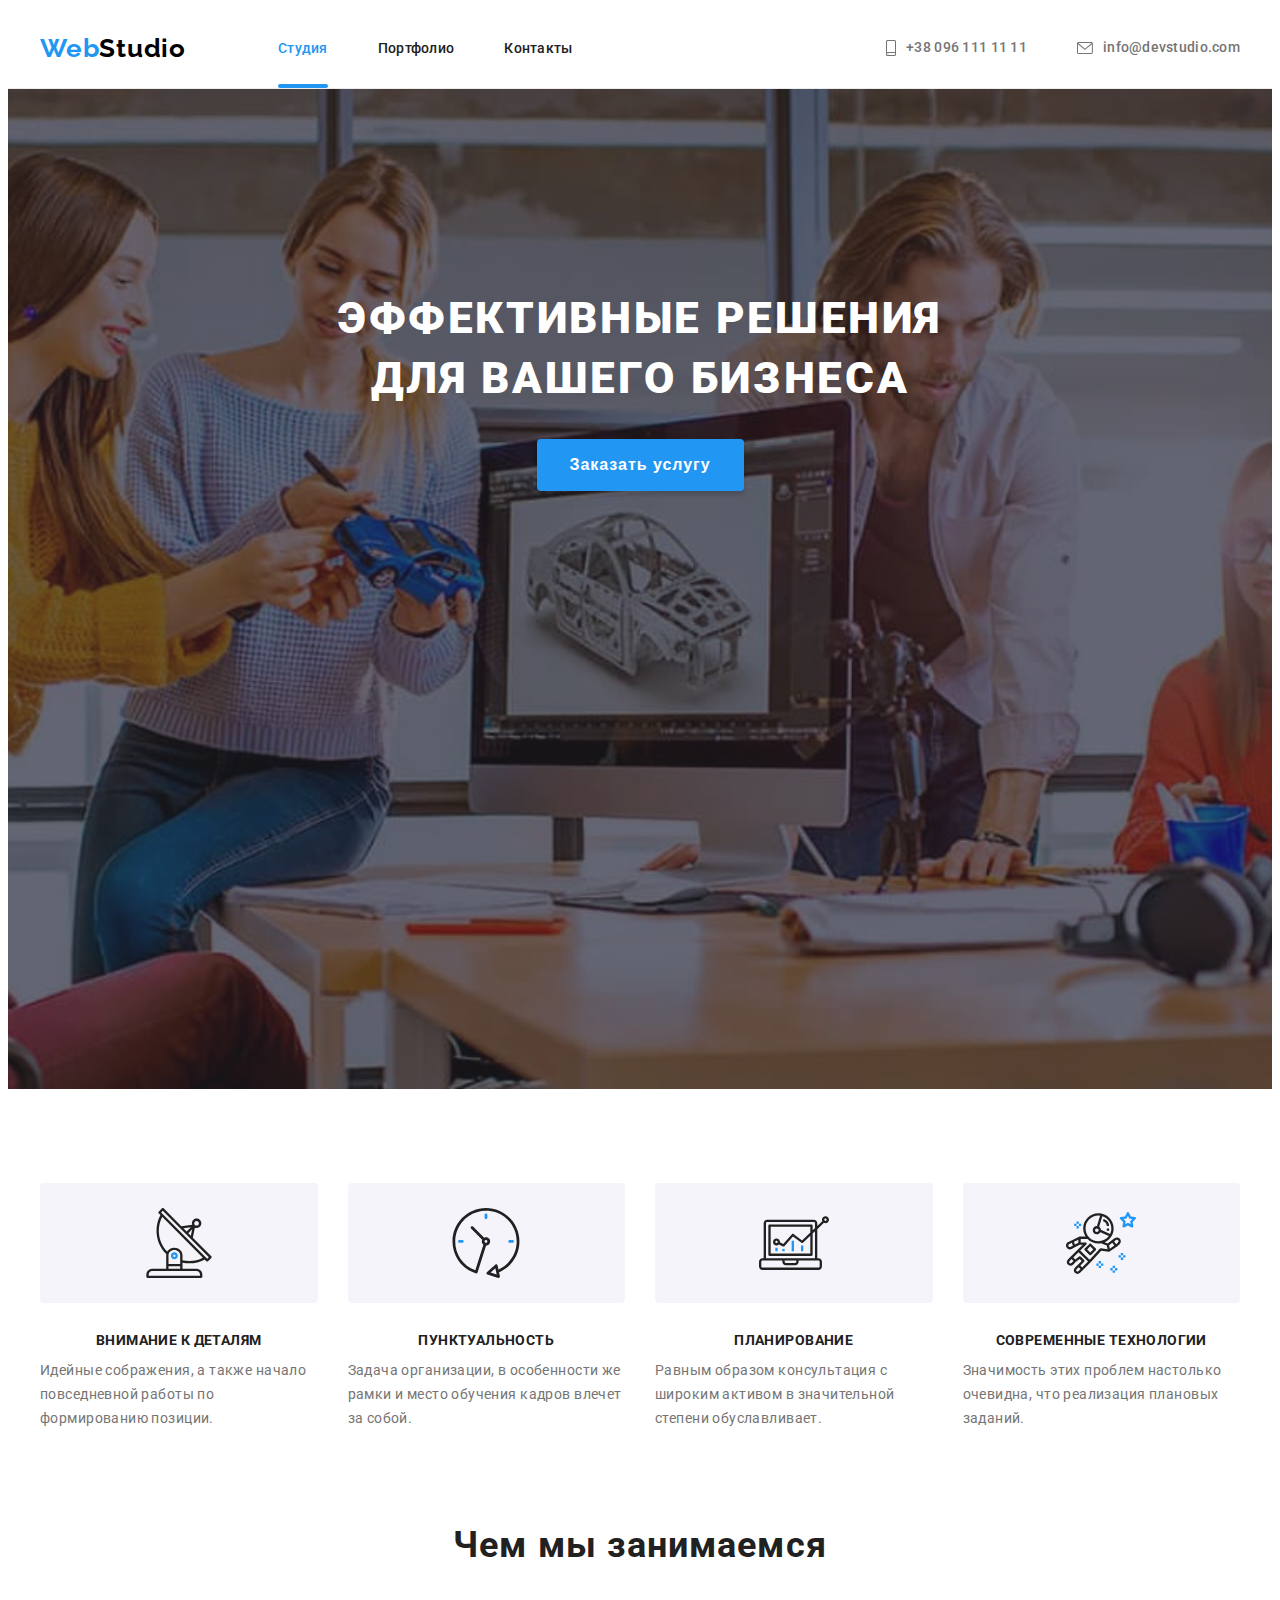
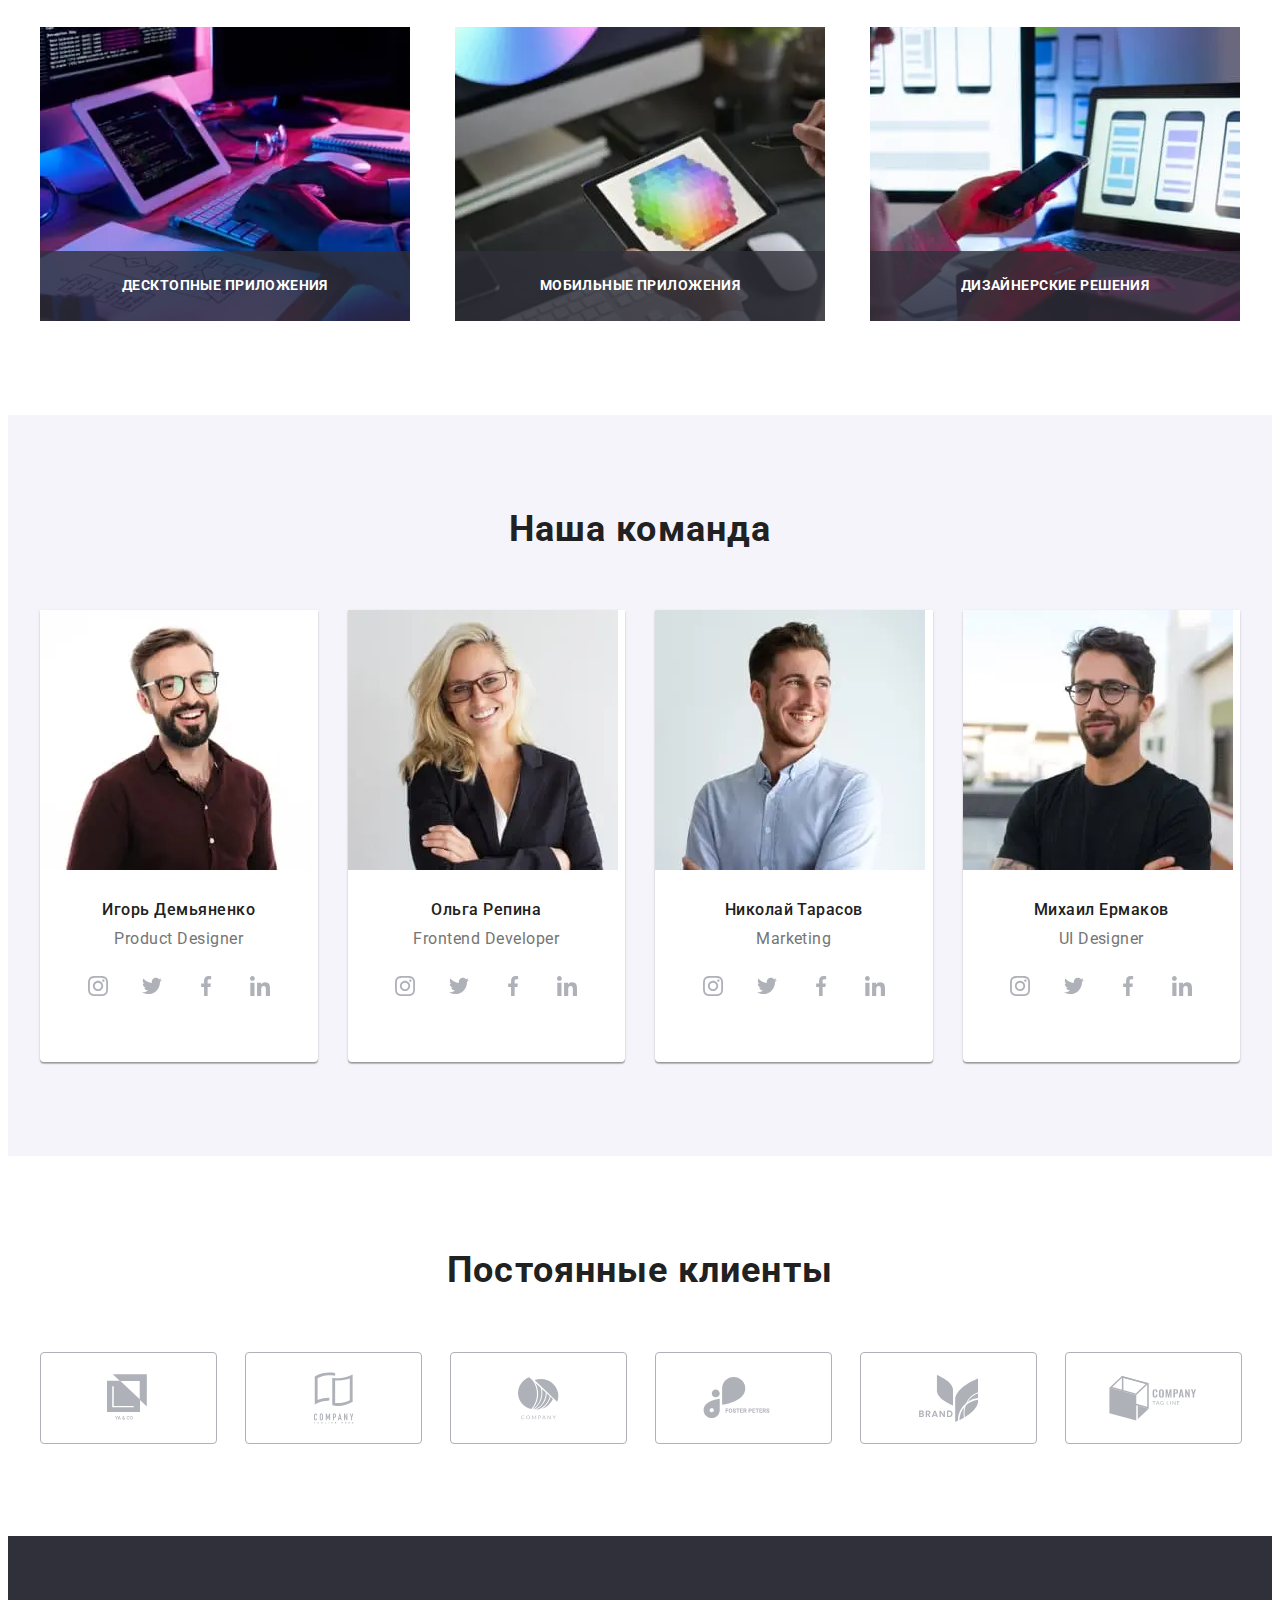
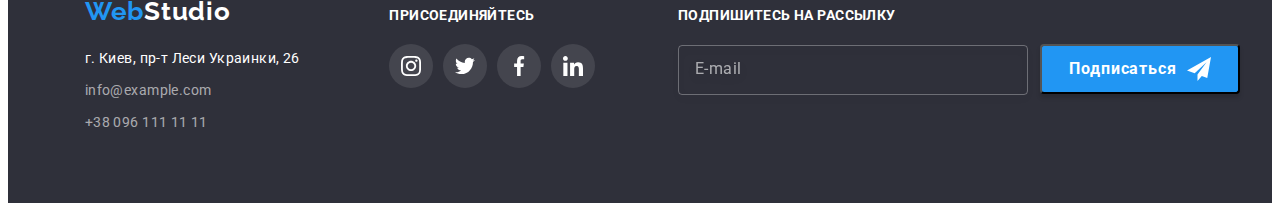
==== commit edc50073: "o" ====
--- a/index.html
+++ b/index.html
@@ -65,7 +65,7 @@
                 <a href="" class="mobile-menu__link link">Студия</a>
             </li>
             <li class="mobile-menu__item">
-                <a href="" class="mobile-menu__link link">Портфолио</a>
+                <a href="./portfolio.html" class="mobile-menu__link link">Портфолио</a>
             </li>
             <li class="mobile-menu__item">
                 <a href="" class="mobile-menu__link link">Контакты</a>
@@ -104,9 +104,7 @@
             <h1 class="hero__title">Эффективные решения для вашего бизнеса</h1>
             <button type="button" class="hero__btn" data-modal-open>Заказать услугу</button>
                 </section>
-                
-         
-         <section class="feature">
+                <section class="feature">
             <div class="container">
             <h2 class="visually-hidden">Особенности</h2>
             <ul class="feature__list list">
--- a/css/main.min.css
+++ b/css/main.min.css
@@ -1,2 +1,2 @@
-:root{--main-font: 'Roboto', sans-serif;--secondery-font: 'Raleway', sans-serif;--accent-color: #2196f3;--title-text-color: #212121;--secondary-text-color: #757575;--primary-white-color: #ffffff;--footer-background-color: #2f303a;--button-back-color: #f5f4fa;--footer-link-color: rgba(255, 255, 255, 0.6);--hero-background-color: #2f303a;--body-color: #e5e5e5;--timing-funktion: 250ms cubic-bezier(0.4, 0, 0.2, 1)}body{font-family:var(--main-font);color:var(--secondary-text-color);background-color:var(--primary-white-color);letter-spacing:0.03em;font-size:14px;line-height:1.71;font-weight:400}h1,h2,h3,h4,h5,h6,p{margin:0;padding:0}ul,ol{margin:0;padding:0}img{display:block;max-width:100%;height:auto}.link{text-decoration:none}.list{list-style:none}.address{font-style:normal}.visually-hidden{position:absolute !important;clip:rect(1px 1px 1px 1px);clip:rect(1px, 1px, 1px, 1px);padding:0 !important;border:0 !important;height:1px !important;width:1px !important;overflow:hidden}.container{padding:0 15px}@media screen and (min-width: 480px){.container{width:480px;margin:0 auto}}@media screen and (min-width: 768px){.container{width:768px}}@media screen and (min-width: 1200px){.container{width:1200px}}.header{border-bottom:1px solid #ececec}.header__container{padding-left:15px;padding-right:15px;display:-webkit-box;display:-ms-flexbox;display:flex;-webkit-box-align:center;-ms-flex-align:center;align-items:center;-webkit-box-pack:justify;-ms-flex-pack:justify;justify-content:space-between}@media screen and (min-width: 480px){.header__container{width:480px;margin:0 auto}}@media screen and (min-width: 768px){.header__container{width:768px;margin:0 auto}}@media screen and (min-width: 1200px){.header__container{width:1200px;min-height:80px;display:-webkit-box;display:-ms-flexbox;display:flex;-webkit-box-align:center;-ms-flex-align:center;align-items:center;margin:0 auto;padding:0 15px}}.mobile-menu{position:fixed;top:0;left:50%;width:100vw;display:-webkit-box;display:-ms-flexbox;display:flex;-webkit-box-orient:vertical;-webkit-box-direction:normal;-ms-flex-direction:column;flex-direction:column;-webkit-box-pack:justify;-ms-flex-pack:justify;justify-content:space-between;max-width:480px;height:100vh;background-color:#ffffff;padding:48px 40px;-webkit-transform:translateY(-100%) translateX(-50%);transform:translateY(-100%) translateX(-50%);-webkit-transition:-webkit-transform 250ms cubic-bezier(0.4, 0, 0.2, 1);transition:-webkit-transform 250ms cubic-bezier(0.4, 0, 0.2, 1);transition:transform 250ms cubic-bezier(0.4, 0, 0.2, 1);transition:transform 250ms cubic-bezier(0.4, 0, 0.2, 1), -webkit-transform 250ms cubic-bezier(0.4, 0, 0.2, 1);overflow:scroll}.is-open{-webkit-transform:translateY(0) translateX(-50%);transform:translateY(0) translateX(-50%)}.burger__button{background-color:transparent;padding:0;border:none}.burger__icon{width:40px;height:40px;fill:#000000}.burger__icon:hover,.burger__icon:focus{fill:var(--accent-color);-webkit-transition:fill var(--timing-funktion);transition:fill var(--timing-funktion)}.mobile-menu-close__button{position:absolute;top:10px;right:15px;border:0;padding:0;background-color:transparent}.mobile-menu-close__icon{width:40px;height:40px;fill:#212121;-webkit-transition:fill var(--timing-funktion);transition:fill var(--timing-funktion)}.mobile-menu-close__icon:hover,.mobile-menu-close__icon:focus{fill:var(--accent-color)}.mobile-menu__item:nth-child(-n+2){margin-bottom:32px}.mobile-menu__link{position:relative;color:var(--title-text-color);font-family:Roboto;font-weight:500;font-size:40px;line-height:1.18;letter-spacing:0.02em}.mobile-menu__link:hover,.mobile-menu__link:focus{color:var(--accent-color);-webkit-transition:color var(--timing-funktion);transition:color var(--timing-funktion)}.mobile-menu-contacts__list{margin-bottom:64px}.mobile-menu-contacts__item:not(:last-child){margin-bottom:32px}.mobile-menu-contacts__link{font-family:Roboto;font-weight:500;font-size:24px;line-height:1.17;letter-spacing:0.02em;color:#757575}.mobile-menu-contacts__link--active{font-family:Roboto;font-style:normal;font-weight:500;font-size:34px;line-height:1.18;letter-spacing:0.02em;color:var(--accent-color)}@media screen and (max-width: 424px){.mobile-menu-contacts__link--active{font-size:26px}}.mobile-networks__list{display:-webkit-box;display:-ms-flexbox;display:flex;-ms-flex-wrap:wrap;flex-wrap:wrap}.mobile-networks__link{font-family:Roboto;font-style:normal;font-weight:500;font-size:13px;line-height:1.2;letter-spacing:0.02em;color:#2196f3}@media screen and (min-width: 425px){.mobile-networks__link{font-size:16px}}@media screen and (min-width: 480px){.mobile-networks__link{font-size:18px}}@media screen and (min-width: 375px){.mobile-networks__item:not(:last-child){padding-right:10px;border-right:1px solid rgba(33,33,33,0.2)}}.mobile-networks__item:not(:first-child){padding-left:10px}@media screen and (min-width: 768px){.burger__button{display:none}.mobile-menu{display:none}}.section__title{font-weight:700;font-size:36px;line-height:1.16;text-align:center;letter-spacing:0.03em;color:var(--title-text-color);margin-bottom:60px}.title{font-weight:500;color:var(--title-text-color);font-size:16px;line-height:1.19;margin-bottom:10px;letter-spacing:0.03em}.navigation__list{display:none}@media screen and (min-width: 768px){.navigation{display:-webkit-box;display:-ms-flexbox;display:flex;-webkit-box-align:center;-ms-flex-align:center;align-items:center;-webkit-box-pack:justify;-ms-flex-pack:justify;justify-content:space-between}.navigation__list{display:-webkit-box;display:-ms-flexbox;display:flex;-webkit-box-pack:justify;-ms-flex-pack:justify;justify-content:space-between}.navigation{display:-webkit-box;display:-ms-flexbox;display:flex;-webkit-box-align:center;-ms-flex-align:center;align-items:center}.navigation__item:not(:last-child){margin-right:50px}.navigation__list{display:-webkit-box;display:-ms-flexbox;display:flex;-webkit-box-align:center;-ms-flex-align:center;align-items:center}.navigation__link{position:relative;padding-top:32px;padding-bottom:32px;font-weight:500;font-size:14px;line-height:1.15;letter-spacing:0.02em;display:block;color:var(--title-text-color)}.navigation__link:hover,.navigation__link:focus{color:var(--accent-color);-webkit-transition:color var(--timing-funktion);transition:color var(--timing-funktion)}.navigation__link--active{color:#2196f3}.navigation__link--active::after{content:'';position:absolute;left:0;bottom:0;width:100%;height:4px;background:var(--accent-color);border-radius:2px}}.contacts__list{display:none}@media screen and (min-width: 768px){.contacts__list{display:-webkit-box;display:-ms-flexbox;display:flex;-webkit-box-orient:vertical;-webkit-box-direction:normal;-ms-flex-direction:column;flex-direction:column}.contacts__icon{margin-right:10px;fill:#757575}.contacts__icon:hover,.contacts__icon:focus{fill:var(--accent-color);-webkit-transition:fill var(--timing-funktion);transition:fill var(--timing-funktion)}.contacts__item{display:-webkit-box;display:-ms-flexbox;display:flex}.contacts__item:not(:last-child){margin-bottom:10px}.contacts__link{display:-webkit-box;display:-ms-flexbox;display:flex;-webkit-box-align:center;-ms-flex-align:center;align-items:center;font-family:Roboto;font-style:normal;font-weight:500;font-size:12px;line-height:1.17;letter-spacing:0.02em;color:#757575}.contacts__link:hover,.contacts__link:focus{color:var(--accent-color);-webkit-transition:color var(--timing-funktion);transition:color var(--timing-funktion)}}@media screen and (min-width: 1200px){.contacts__list{display:-webkit-box;display:-ms-flexbox;display:flex;-webkit-box-orient:horizontal;-webkit-box-direction:normal;-ms-flex-direction:row;flex-direction:row}.contacts__item:not(:last-child){margin-bottom:0}.contacts__item:not(:last-child){margin-bottom:0}.contacts__item:not(:last-child):first-child{margin-right:50px}.contacts__item:not(:last-child):last-child{margin-bottom:0;margin-right:30px}.contacts__link{font-weight:500;font-size:14px;line-height:1.14;letter-spacing:0.02em;padding-top:32px;padding-bottom:32px;text-decoration:none;-webkit-transition:color var(--timing-funktion);transition:color var(--timing-funktion)}.contacts__icon{fill:currentColor;-webkit-transition:color var(--timing-funktion);transition:color var(--timing-funktion)}.contacts__link:hover .contacts__icon,.contacts__link:focus .contacts__icon{color:var(--accent-color)}}.header__logo{color:var(--accent-color);font-family:var(--secondery-font);font-weight:700;font-size:24px;line-height:1.17;letter-spacing:0.03em;text-decoration:none;padding-top:16px;padding-bottom:16px;display:block}@media screen and (min-width: 1200px){.header__logo{font-size:26px;line-height:1.19}}@media screen and (min-width: 768px){.header__logo{margin-right:88px}}@media screen and (min-width: 1200px){.header__logo{margin-right:92px}}.logo{color:var(--accent-color);font-family:var(--secondery-font);font-weight:700;font-size:26px;line-height:1.19;letter-spacing:0.03em;text-decoration:none;display:block;padding-bottom:20px}.logo__footer{color:var(--primary-white-color)}.logo__header{color:#000000}.social-icon__list{display:-webkit-box;display:-ms-flexbox;display:flex;-webkit-box-pack:center;-ms-flex-pack:center;justify-content:center;margin-bottom:24px}.social-icon__link{display:-webkit-inline-box;display:-ms-inline-flexbox;display:inline-flex;-webkit-box-pack:center;-ms-flex-pack:center;justify-content:center;-webkit-box-align:center;-ms-flex-align:center;align-items:center;height:100%;width:100%;border-radius:50%;color:#afb1b8;-webkit-transition:color var(--timing-funktion),background-color var(--timing-funktion);transition:color var(--timing-funktion),background-color var(--timing-funktion)}.team__deskr .social-icon__link:hover,.team__deskr .social-icon__link:focus{background-color:var(--accent-color);color:var(--primary-white-color)}.footer-social .social-icon__link:hover,.footer-social .social-icon__link:focus{background-color:var(--accent-color)}.footer-social .social-icon__link{background-color:rgba(255,255,255,0.1);color:var(--primary-white-color)}.social-icon__item{width:44px;height:44px}.social-icon__item:not(:last-child){margin-right:10px}.social-icon__pict{fill:var(--primary-white-color)}.backdrop{position:fixed;top:0;left:0;width:100vw;height:100vh;z-index:50;background-color:rgba(0,0,0,0.2);opacity:1;-webkit-transition:opacity 250ms cubic-bezier(0.4, 0, 0.2, 1);transition:opacity 250ms cubic-bezier(0.4, 0, 0.2, 1)}.modal{position:absolute;top:50%;left:50%;-webkit-transform:translate(-50%, -50%);transform:translate(-50%, -50%);-webkit-transition:-webkit-transform 250ms cubic-bezier(0.4, 0, 0.2, 1);transition:-webkit-transform 250ms cubic-bezier(0.4, 0, 0.2, 1);transition:transform 250ms cubic-bezier(0.4, 0, 0.2, 1);transition:transform 250ms cubic-bezier(0.4, 0, 0.2, 1), -webkit-transform 250ms cubic-bezier(0.4, 0, 0.2, 1);width:528px;height:581px;background-color:var(--primary-white-color);-webkit-box-shadow:0px 1px 3px rgba(0,0,0,0.12),0px 1px 1px rgba(0,0,0,0.14),0px 2px 1px rgba(0,0,0,0.2);box-shadow:0px 1px 3px rgba(0,0,0,0.12),0px 1px 1px rgba(0,0,0,0.14),0px 2px 1px rgba(0,0,0,0.2);border-radius:4px;padding:40px}.modal-btn__close{position:absolute;display:-webkit-box;display:-ms-flexbox;display:flex;-webkit-box-pack:center;-ms-flex-pack:center;justify-content:center;-webkit-box-align:center;-ms-flex-align:center;align-items:center;top:8px;right:8px;width:30px;height:30px;background:transparent;border:1px solid rgba(0,0,0,0.1);border-radius:50%;cursor:pointer}.is-hidden{opacity:0;visibility:hidden;pointer-events:none;-webkit-transition:var(--timing-funktion);transition:var(--timing-funktion)}.footer{background-color:#2f303a}.footer__container{display:-webkit-box;display:-ms-flexbox;display:flex;-webkit-box-orient:vertical;-webkit-box-direction:normal;-ms-flex-direction:column;flex-direction:column;-webkit-box-align:center;-ms-flex-align:center;align-items:center;padding-top:60px;padding-bottom:60px}@media screen and (min-width: 1200px){.footer__container{-webkit-box-orient:horizontal;-webkit-box-direction:normal;-ms-flex-direction:row;flex-direction:row;-webkit-box-pack:justify;-ms-flex-pack:justify;justify-content:space-between;-webkit-box-align:baseline;-ms-flex-align:baseline;align-items:baseline}}.footer__box{display:-webkit-box;display:-ms-flexbox;display:flex;-webkit-box-orient:vertical;-webkit-box-direction:normal;-ms-flex-direction:column;flex-direction:column;width:100%}@media screen and (min-width: 768px){.footer__box{-webkit-box-orient:horizontal;-webkit-box-direction:normal;-ms-flex-direction:row;flex-direction:row;-ms-flex-pack:distribute;justify-content:space-around;-webkit-box-align:baseline;-ms-flex-align:baseline;align-items:baseline}}@media screen and (min-width: 1200px){.footer__box{width:50%;margin-bottom:0}}.footer__contacts{display:-webkit-box;display:-ms-flexbox;display:flex;-webkit-box-orient:vertical;-webkit-box-direction:normal;-ms-flex-direction:column;flex-direction:column;-webkit-box-align:center;-ms-flex-align:center;align-items:center;margin-bottom:60px}@media screen and (min-width: 768px){.footer__contacts{margin-bottom:0}}@media screen and (min-width: 1200px){.footer__contacts{-webkit-box-align:start;-ms-flex-align:start;align-items:flex-start}}.address{font-style:normal;line-height:1.71;letter-spacing:0.03em;font-size:14px}.address .link{-webkit-transition:color var(--timing-funktion);transition:color var(--timing-funktion)}.address__link{color:#ffffff}.address__item{margin-bottom:8px}.address__item--contact{text-align:center}.address__item--contact:hover,.address__item--contact:focus{color:var(--accent-color);-webkit-transition:color var(--timing-funktion);transition:color var(--timing-funktion)}@media screen and (min-width: 1200px){.address__item--contact{text-align:left}}.address__link--contact{color:rgba(255,255,255,0.6)}.form{width:100%;display:-webkit-box;display:-ms-flexbox;display:flex;-webkit-box-pack:center;-ms-flex-pack:center;justify-content:center;-ms-flex-wrap:wrap;flex-wrap:wrap}@media screen and (min-width: 1200px){.form{-webkit-box-align:baseline;-ms-flex-align:baseline;align-items:baseline;-ms-flex-wrap:nowrap;flex-wrap:nowrap}}.footer-social__descr{font-weight:700;display:block;font-size:14px;line-height:1.14;text-align:center;text-transform:uppercase;margin-bottom:20px;color:var(--primary-white-color)}@media screen and (min-width: 1200px){.footer-social__descr{display:-webkit-inline-box;display:-ms-inline-flexbox;display:inline-flex}}.footer-form__title{display:block;font-weight:700;text-align:center;font-size:14px;line-height:1.14;text-transform:uppercase;margin-top:60px;margin-bottom:20px;color:var(--primary-white-color)}@media screen and (min-width: 1200px){.footer-form__title{display:-webkit-inline-box;display:-ms-inline-flexbox;display:inline-flex;margin-top:0}}.footer-form__input{width:100%;height:50px;padding:15px 0 15px 16px;border:1px solid rgba(255,255,255,0.3);-webkit-box-sizing:border-box;box-sizing:border-box;-webkit-filter:drop-shadow(0px 4px 4px rgba(0,0,0,0.15));filter:drop-shadow(0px 4px 4px rgba(0,0,0,0.15));border-radius:4px;background-color:transparent;outline:none;color:var(--primary-white-color);margin-bottom:20px}@media screen and (min-width: 1200px){.footer-form__input{width:350px;margin-right:12px}}.footer-form__input::-webkit-input-placeholder{font-family:var(--main-font);font-size:16px;line-height:1.25;letter-spacing:0.03em;color:rgba(255,255,255,0.6)}.footer-form__input:-ms-input-placeholder{font-family:var(--main-font);font-size:16px;line-height:1.25;letter-spacing:0.03em;color:rgba(255,255,255,0.6)}.footer-form__input::-ms-input-placeholder{font-family:var(--main-font);font-size:16px;line-height:1.25;letter-spacing:0.03em;color:rgba(255,255,255,0.6)}.footer-form__input::placeholder{font-family:var(--main-font);font-size:16px;line-height:1.25;letter-spacing:0.03em;color:rgba(255,255,255,0.6)}.footer-form__input:focus,.footer-form__input:active{border:1px solid #fff;-webkit-transition:border var(--timing-funktion);transition:border var(--timing-funktion)}.footer-form__button{display:-webkit-box;display:-ms-flexbox;display:flex;-webkit-box-align:center;-ms-flex-align:center;align-items:center;-webkit-box-pack:center;-ms-flex-pack:center;justify-content:center;width:200px;height:50px;font-family:var(--main-font);font-style:normal;font-weight:700;font-size:16px;line-height:1.88;letter-spacing:0.06em;color:var(--primary-white-color);background-color:var(--accent-color);-webkit-box-shadow:0px 4px 4px rgba(0,0,0,0.15);box-shadow:0px 4px 4px rgba(0,0,0,0.15);border-radius:4px;cursor:pointer}.footer-form__icon{fill:var(--primary-white-color);margin-left:10px}.hero{background-color:var(--hero-background-color);padding-top:118px;padding-bottom:118px;margin:0 auto;background-color:#2f303a}.hero__overlay{margin-left:auto;margin-right:auto;background-repeat:no-repeat;background-position:center;background-size:cover;max-width:480px;background-image:-webkit-gradient(linear, left top, left bottom, from(rgba(47,48,58,0.4)), to(rgba(47,48,58,0.4))),url("../images/foto/fotomobile/hero/img.jpg");background-image:linear-gradient(to bottom, rgba(47,48,58,0.4), rgba(47,48,58,0.4)),url("../images/foto/fotomobile/hero/img.jpg")}@media screen and (min-device-pixel-ratio: 2), screen and (-webkit-min-device-pixel-ratio: 2), screen and (min-resolution: 192dpi), screen and (min-resolution: 2dppx){.hero__overlay{background-image:-webkit-gradient(linear, left top, left bottom, from(rgba(47,48,58,0.4)), to(rgba(47,48,58,0.4))),url("../images/foto/fotomobile/hero/img@2.jpg");background-image:linear-gradient(to bottom, rgba(47,48,58,0.4), rgba(47,48,58,0.4)),url("../images/foto/fotomobile/hero/img@2.jpg")}}@media screen and (min-width: 768px){.hero__overlay{max-width:1199px;background-image:-webkit-gradient(linear, left top, left bottom, from(rgba(47,48,58,0.4)), to(rgba(47,48,58,0.4))),url("../images/foto/fottablet/Hero/Header img.jpg");background-image:linear-gradient(to bottom, rgba(47,48,58,0.4), rgba(47,48,58,0.4)),url("../images/foto/fottablet/Hero/Header img.jpg")}}@media screen and (min-width: 768px) and (min-device-pixel-ratio: 2), screen and (min-width: 768px) and (-webkit-min-device-pixel-ratio: 2), screen and (min-width: 768px) and (min-resolution: 192dpi), screen and (min-width: 768px) and (min-resolution: 2dppx){.hero__overlay{background-image:-webkit-gradient(linear, left top, left bottom, from(rgba(47,48,58,0.4)), to(rgba(47,48,58,0.4))),url("../images/foto/fottablet/Hero/Header img@2x.jpg");background-image:linear-gradient(to bottom, rgba(47,48,58,0.4), rgba(47,48,58,0.4)),url("../images/foto/fottablet/Hero/Header img@2x.jpg")}}@media screen and (min-width: 1200px){.hero__overlay{max-width:1600px;background-image:-webkit-gradient(linear, left top, left bottom, from(rgba(47,48,58,0.4)), to(rgba(47,48,58,0.4))),url("../images/foto/desktop/Hero/Img.jpg");background-image:linear-gradient(to bottom, rgba(47,48,58,0.4), rgba(47,48,58,0.4)),url("../images/foto/desktop/Hero/Img.jpg")}}@media screen and (min-width: 1200px) and (min-device-pixel-ratio: 2), screen and (min-width: 1200px) and (-webkit-min-device-pixel-ratio: 2), screen and (min-width: 1200px) and (min-resolution: 192dpi), screen and (min-width: 1200px) and (min-resolution: 2dppx){.hero__overlay{background-image:-webkit-gradient(linear, left top, left bottom, from(rgba(47,48,58,0.4)), to(rgba(47,48,58,0.4))),url("../images/foto/desktop/Hero/Img@2x.jpg");background-image:linear-gradient(to bottom, rgba(47,48,58,0.4), rgba(47,48,58,0.4)),url("../images/foto/desktop/Hero/Img@2x.jpg")}}.hero__title{max-width:360px;margin-bottom:30px;margin:0 auto;text-align:center;letter-spacing:0.06em;text-transform:uppercase;color:var(--primary-white-color);font-family:'Roboto', sans-serif;font-size:26px;line-height:1.62;font-weight:900;margin-bottom:30px}@media screen and (min-width: 1200px){.hero{padding-top:200px;padding-bottom:200px}.hero__title{margin:auto;margin-bottom:30px;max-width:696px;font-weight:900;font-size:44px;line-height:1.36;text-align:center;letter-spacing:0.06em;text-transform:uppercase;color:var(--primary-white-color)}.hero__overlay{max-width:1600px;height:600px}}.hero__btn{min-width:200px;min-height:50px;font-weight:700;font-size:16px;letter-spacing:0.06em;border:solid 1px transparent;border-radius:4px;line-height:1.9;color:var(--primary-white-color);background-color:var(--accent-color);-webkit-box-shadow:0px 4px 4px rgba(0,0,0,0.15);box-shadow:0px 4px 4px rgba(0,0,0,0.15);cursor:pointer;-webkit-transition-property:var(--primary-white-color);transition-property:var(--primary-white-color);-webkit-transition:var(--timing-funktion);transition:var(--timing-funktion);padding:10px 32px;display:block;margin:0 auto}.hero__btn:hover,.hero__btn:focus{background-color:#188ce8}.feature{padding-top:60px;padding-bottom:60px}@media screen and (min-width: 768px){.feature{display:-webkit-box;display:-ms-flexbox;display:flex}}@media screen and (min-width: 1200px){.feature{padding-top:94px;padding-bottom:94px}}.feature .title{margin-bottom:10px;font-weight:700;font-size:14px;line-height:1.14;letter-spacing:0.03em;text-transform:uppercase;color:var(--title-text-color);text-align:center}.feature__icons{border-radius:4px;background-color:var(--button-back-color)}.feature__icons{display:-webkit-box;display:-ms-flexbox;display:flex;-webkit-box-align:center;-ms-flex-align:center;align-items:center;-webkit-box-pack:center;-ms-flex-pack:center;justify-content:center;height:120px;margin-bottom:30px}@media screen and (min-width: 768px){.feature__list{display:-webkit-box;display:-ms-flexbox;display:flex;-ms-flex-wrap:wrap;flex-wrap:wrap;margin-bottom:-30px;margin-left:-30px}}@media screen and (min-width: 1200px){.feature__list{display:-webkit-box;display:-ms-flexbox;display:flex;-ms-flex-wrap:nowrap;flex-wrap:nowrap}}@media screen and (max-width: 767px){.feature__item:not(:last-child){margin-bottom:30px}}@media screen and (min-width: 768px){.feature__item{margin:15px;width:calc((100% - 4 * 15px) / 2)}}@media screen and (min-width: 1200px){.feature__item:not(:last-child){margin-right:30px}}.feature__text{font-size:14px;line-height:1.71;letter-spacing:0.03em;color:var(--secondary-text-color);min-width:270px}@media screen and (max-width: 1199px){.about{display:none}}@media screen and (min-width: 1200px){.about{display:block}}.about{padding-bottom:94px}.about__list{display:-webkit-box;display:-ms-flexbox;display:flex;-webkit-box-pack:justify;-ms-flex-pack:justify;justify-content:space-between}.about__item{position:relative}.about .about__item:not(:first-child){margin-left:30px}.about__text{font-weight:700;position:absolute;bottom:0;width:100%;padding-top:27px;padding-bottom:27px;text-align:center;font-size:14px;line-height:1.14;text-transform:uppercase;color:var(--primary-white-color);background-color:rgba(47,48,58,0.8)}.team{background-color:#f5f4fa}@media screen and (min-width: 768px){.team__list{margin:-15px;display:-webkit-box;display:-ms-flexbox;display:flex;-ms-flex-wrap:wrap;flex-wrap:wrap}}.team__item{-webkit-box-shadow:0px 1px 3px rgba(0,0,0,0.12),0px 1px 1px rgba(0,0,0,0.14),0px 2px 1px rgba(0,0,0,0.2);box-shadow:0px 1px 3px rgba(0,0,0,0.12),0px 1px 1px rgba(0,0,0,0.14),0px 2px 1px rgba(0,0,0,0.2);border-radius:0px 0px 4px 4px;background-color:var(--primary-white-color)}@media screen and (min-width: 768px){.team__item{margin:15px;width:calc((100% - 4 * 15px) / 2)}}@media screen and (min-width: 1200px){.team__item{width:calc((100% - 8 * 15px) / 4)}}@media screen and (max-width: 767px){.team__item:not(:last-child){margin-bottom:30px}}.team__deskr{padding:30px 32px;text-align:center}.team__position{font-size:16px;line-height:1.19;text-align:center;letter-spacing:0.03em;color:var(--secondary-text-color);margin-bottom:16px}.team .social-icon__pict{fill:currentColor}.clients{padding-top:60px;padding-bottom:60px}@media screen and (min-width: 1200px){.clients{padding-top:94px;padding-bottom:94px}}.clients__list{display:-webkit-box;display:-ms-flexbox;display:flex;-ms-flex-wrap:wrap;flex-wrap:wrap;-webkit-box-pack:center;-ms-flex-pack:center;justify-content:center;margin:-15px}.clients__item{margin:15px;width:calc((100% - 4 * 15px) / 2);height:90px}@media screen and (min-width: 768px){.clients__item{width:calc((100% - 6 * 15px) / 3)}}@media screen and (min-width: 1200px){.clients__item{width:calc((100% - 12 * 15px) / 6)}}.clients__link{display:-webkit-inline-box;display:-ms-inline-flexbox;display:inline-flex;-webkit-box-align:center;-ms-flex-align:center;align-items:center;-webkit-box-pack:center;-ms-flex-pack:center;justify-content:center;width:100%;height:90px;color:#afb1b8;border:1px solid #afb1b8;border-radius:4px;-webkit-transition:color var(--timing-funktion),border-color var(--timing-funktion);transition:color var(--timing-funktion),border-color var(--timing-funktion)}.clients__link:hover,.clients__link:focus{border-color:var(--accent-color);color:var(--accent-color)}.clients__logo{fill:currentColor}.modal{width:450px;height:609px}@media screen and (min-width: 1200px){.modal{min-height:581px;max-width:528px}}.modal-close__icon{fill:currentColor;width:18px;height:18px}.modal-close__icon:hover,.modal-close__icon:focus{fill:var(--accent-color);-webkit-transition:var(--timing-funktion);transition:var(--timing-funktion)}.modal-form{display:-webkit-box;display:-ms-flexbox;display:flex;-webkit-box-orient:vertical;-webkit-box-direction:normal;-ms-flex-direction:column;flex-direction:column;height:609px}@media screen and (min-width: 1200px){.modal-form{max-width:528px;min-height:581px}}.form__title{font-family:var(--main-font);font-style:normal;font-weight:700;font-size:20px;line-height:1.15;text-align:center;letter-spacing:0.03em;color:var(--title-text-color);margin-bottom:12px}.modal-form__field{font-family:var(--main-font);font-style:normal;font-weight:normal;font-size:12px;line-height:1.17;letter-spacing:0.01em;color:var(--secondary-text-color);margin-bottom:10px}.modal-form__input{width:100%;height:40px;border:1px solid rgba(33,33,33,0.2);border-radius:4px;padding-left:42px;-webkit-transition:border-color var(--timing-funktion);transition:border-color var(--timing-funktion);margin-top:4px}.modal-form__input:focus{outline:none;border-color:var(--accent-color)}.modal-form__icon{position:absolute;top:50%;-webkit-transform:translateY(-50%);transform:translateY(-50%);display:block;left:12px;-webkit-transition:fill var(--timing-funktion);transition:fill var(--timing-funktion)}.modal-form__input:focus+.modal-form__icon{fill:var(--accent-color)}.modal-form__filling{position:relative;display:block;margin-top:4px}.modal-form__message{width:100%;height:120px;border:1px solid rgba(33,33,33,0.2);border-radius:4px;padding:12px 16px;resize:none;-webkit-transition:border-color var(--timing-funktion);transition:border-color var(--timing-funktion);margin-top:4px}.modal-form__message::-webkit-input-placeholder{color:rgba(117,117,117,0.5)}.modal-form__message:-ms-input-placeholder{color:rgba(117,117,117,0.5)}.modal-form__message::-ms-input-placeholder{color:rgba(117,117,117,0.5)}.modal-form__message::placeholder{color:rgba(117,117,117,0.5)}.modal-form__message:focus{border-color:var(--accent-color);outline:none}.modal-form__checktext{display:-webkit-box;display:-ms-flexbox;display:flex;-webkit-box-align:center;-ms-flex-align:center;align-items:center;font-size:12px;line-height:1.71;letter-spacing:0.03em;color:#757575}.modal-form__checktext::before{content:' ';display:block;width:16px;height:16px;border:1px solid #212121;margin-right:8px;cursor:pointer}.modal-form__term:checked+.modal-form__checktext::before{background-color:var(--accent-color);background-image:url("../images/check-white.svg");background-position:center;cursor:pointer;border-color:var(--accent-color)}.modal-form__term:focus+.modal-form__checktext::before{-webkit-box-shadow:0 0 0 2px var(--accent-color);box-shadow:0 0 0 2px var(--accent-color)}.modal-check-link{font-size:12px;letter-spacing:0.03em;color:var(--accent-color)}.modal-form__btn{-ms-flex-item-align:center;-ms-grid-row-align:center;align-self:center;min-width:200px;min-height:50px;font-weight:700;font-size:16px;line-height:1.9;border:solid 1px transparent;border-radius:4px;padding:10px 32px;letter-spacing:0.06em;text-align:center;color:var(--primary-white-color);background-color:var(--accent-color);-webkit-box-shadow:0px 4px 4px rgba(0,0,0,0.15);box-shadow:0px 4px 4px rgba(0,0,0,0.15);cursor:pointer;-webkit-transition-property:var(--primary-white-color);transition-property:var(--primary-white-color);-webkit-transition:var(--timing-funktion);transition:var(--timing-funktion);margin-top:30px;margin-bottom:40px}.modal-form__btn:hover,.modal-form__btn:focus{background-color:var(--accent-color)}
+:root{--main-font: 'Roboto', sans-serif;--secondery-font: 'Raleway', sans-serif;--accent-color: #2196f3;--title-text-color: #212121;--secondary-text-color: #757575;--primary-white-color: #ffffff;--footer-background-color: #2f303a;--button-back-color: #f5f4fa;--footer-link-color: rgba(255, 255, 255, 0.6);--hero-background-color: #2f303a;--body-color: #e5e5e5;--timing-funktion: 250ms cubic-bezier(0.4, 0, 0.2, 1)}body{font-family:var(--main-font);color:var(--secondary-text-color);background-color:var(--primary-white-color);letter-spacing:0.03em;font-size:14px;line-height:1.71;font-weight:400}h1,h2,h3,h4,h5,h6,p{margin:0;padding:0}ul,ol{margin:0;padding:0}img{display:block;max-width:100%;height:auto}.link{text-decoration:none}.list{list-style:none}.address{font-style:normal}.visually-hidden{position:absolute !important;clip:rect(1px 1px 1px 1px);clip:rect(1px, 1px, 1px, 1px);padding:0 !important;border:0 !important;height:1px !important;width:1px !important;overflow:hidden}.container{padding:0 15px}@media screen and (min-width: 480px){.container{width:480px;margin:0 auto}}@media screen and (min-width: 768px){.container{width:768px}}@media screen and (min-width: 1200px){.container{width:1200px}}.header{border-bottom:1px solid #ececec}.header__container{padding-left:15px;padding-right:15px;display:-webkit-box;display:-ms-flexbox;display:flex;-webkit-box-align:center;-ms-flex-align:center;align-items:center;-webkit-box-pack:justify;-ms-flex-pack:justify;justify-content:space-between}@media screen and (min-width: 480px){.header__container{width:480px;margin:0 auto}}@media screen and (min-width: 768px){.header__container{width:768px;margin:0 auto}}@media screen and (min-width: 1200px){.header__container{width:1200px;min-height:80px;display:-webkit-box;display:-ms-flexbox;display:flex;-webkit-box-align:center;-ms-flex-align:center;align-items:center;margin:0 auto;padding:0 15px}}.mobile-menu{position:fixed;top:0;left:50%;width:100vw;display:-webkit-box;display:-ms-flexbox;display:flex;-webkit-box-orient:vertical;-webkit-box-direction:normal;-ms-flex-direction:column;flex-direction:column;-webkit-box-pack:justify;-ms-flex-pack:justify;justify-content:space-between;max-width:480px;height:100vh;background-color:#ffffff;padding:48px 40px;-webkit-transform:translateY(-100%) translateX(-50%);transform:translateY(-100%) translateX(-50%);-webkit-transition:-webkit-transform 250ms cubic-bezier(0.4, 0, 0.2, 1);transition:-webkit-transform 250ms cubic-bezier(0.4, 0, 0.2, 1);transition:transform 250ms cubic-bezier(0.4, 0, 0.2, 1);transition:transform 250ms cubic-bezier(0.4, 0, 0.2, 1), -webkit-transform 250ms cubic-bezier(0.4, 0, 0.2, 1);overflow:scroll}.is-open{-webkit-transform:translateY(0) translateX(-50%);transform:translateY(0) translateX(-50%)}.burger__button{background-color:transparent;padding:0;border:none}.burger__icon{width:40px;height:40px;fill:#000000}.burger__icon:hover,.burger__icon:focus{fill:var(--accent-color);-webkit-transition:fill var(--timing-funktion);transition:fill var(--timing-funktion)}.mobile-menu-close__button{position:absolute;top:10px;right:15px;border:0;padding:0;background-color:transparent}.mobile-menu-close__icon{width:40px;height:40px;fill:#212121;-webkit-transition:fill var(--timing-funktion);transition:fill var(--timing-funktion)}.mobile-menu-close__icon:hover,.mobile-menu-close__icon:focus{fill:var(--accent-color)}.mobile-menu__item:nth-child(-n+2){margin-bottom:32px}.mobile-menu__link{position:relative;color:var(--title-text-color);font-family:Roboto;font-weight:500;font-size:40px;line-height:1.18;letter-spacing:0.02em}.mobile-menu__link:hover,.mobile-menu__link:focus{color:var(--accent-color);-webkit-transition:color var(--timing-funktion);transition:color var(--timing-funktion)}.mobile-menu-contacts__list{margin-bottom:64px}.mobile-menu-contacts__item:not(:last-child){margin-bottom:32px}.mobile-menu-contacts__link{font-family:Roboto;font-weight:500;font-size:24px;line-height:1.17;letter-spacing:0.02em;color:#757575}.mobile-menu-contacts__link--active{font-family:Roboto;font-style:normal;font-weight:500;font-size:34px;line-height:1.18;letter-spacing:0.02em;color:var(--accent-color)}@media screen and (max-width: 424px){.mobile-menu-contacts__link--active{font-size:26px}}.mobile-networks__list{display:-webkit-box;display:-ms-flexbox;display:flex;-ms-flex-wrap:wrap;flex-wrap:wrap}.mobile-networks__link{font-family:Roboto;font-style:normal;font-weight:500;font-size:13px;line-height:1.2;letter-spacing:0.02em;color:#2196f3}@media screen and (min-width: 425px){.mobile-networks__link{font-size:16px}}@media screen and (min-width: 480px){.mobile-networks__link{font-size:18px}}@media screen and (min-width: 375px){.mobile-networks__item:not(:last-child){padding-right:10px;border-right:1px solid rgba(33,33,33,0.2)}}.mobile-networks__item:not(:first-child){padding-left:10px}@media screen and (min-width: 768px){.burger__button{display:none}.mobile-menu{display:none}}.section__title{font-weight:700;font-size:36px;line-height:1.16;text-align:center;letter-spacing:0.03em;color:var(--title-text-color);margin-bottom:60px}.title{font-weight:500;color:var(--title-text-color);font-size:16px;line-height:1.19;margin-bottom:10px;letter-spacing:0.03em}.navigation__list{display:none}@media screen and (min-width: 768px){.navigation{display:-webkit-box;display:-ms-flexbox;display:flex;-webkit-box-align:center;-ms-flex-align:center;align-items:center;-webkit-box-pack:justify;-ms-flex-pack:justify;justify-content:space-between}.navigation__list{display:-webkit-box;display:-ms-flexbox;display:flex;-webkit-box-pack:justify;-ms-flex-pack:justify;justify-content:space-between}.navigation{display:-webkit-box;display:-ms-flexbox;display:flex;-webkit-box-align:center;-ms-flex-align:center;align-items:center}.navigation__item:not(:last-child){margin-right:50px}.navigation__list{display:-webkit-box;display:-ms-flexbox;display:flex;-webkit-box-align:center;-ms-flex-align:center;align-items:center}.navigation__link{position:relative;padding-top:32px;padding-bottom:32px;font-weight:500;font-size:14px;line-height:1.15;letter-spacing:0.02em;display:block;color:var(--title-text-color)}.navigation__link:hover,.navigation__link:focus{color:var(--accent-color);-webkit-transition:color var(--timing-funktion);transition:color var(--timing-funktion)}.navigation__link--active{color:#2196f3}.navigation__link--active::after{content:'';position:absolute;left:0;bottom:0;width:100%;height:4px;background:var(--accent-color);border-radius:2px}}.contacts__list{display:none}@media screen and (min-width: 768px){.contacts__list{display:-webkit-box;display:-ms-flexbox;display:flex;-webkit-box-orient:vertical;-webkit-box-direction:normal;-ms-flex-direction:column;flex-direction:column}.contacts__icon{margin-right:10px;fill:#757575}.contacts__icon:hover,.contacts__icon:focus{fill:var(--accent-color);-webkit-transition:fill var(--timing-funktion);transition:fill var(--timing-funktion)}.contacts__item{display:-webkit-box;display:-ms-flexbox;display:flex}.contacts__item:not(:last-child){margin-bottom:10px}.contacts__link{display:-webkit-box;display:-ms-flexbox;display:flex;-webkit-box-align:center;-ms-flex-align:center;align-items:center;font-family:Roboto;font-style:normal;font-weight:500;font-size:14px;line-height:1.17;letter-spacing:0.02em;color:#757575}.contacts__link:hover,.contacts__link:focus{color:var(--accent-color);-webkit-transition:color var(--timing-funktion);transition:color var(--timing-funktion)}}@media screen and (min-width: 1200px){.contacts__list{display:-webkit-box;display:-ms-flexbox;display:flex;-webkit-box-orient:horizontal;-webkit-box-direction:normal;-ms-flex-direction:row;flex-direction:row}.contacts__item:not(:last-child){margin-bottom:0}.contacts__item:not(:last-child){margin-bottom:0}.contacts__item:not(:last-child):first-child{margin-right:50px}.contacts__item:not(:last-child):last-child{margin-bottom:0;margin-right:30px}.contacts__link{font-weight:500;font-size:14px;line-height:1.14;letter-spacing:0.02em;padding-top:32px;padding-bottom:32px;text-decoration:none;-webkit-transition:color var(--timing-funktion);transition:color var(--timing-funktion)}.contacts__icon{fill:currentColor;-webkit-transition:color var(--timing-funktion);transition:color var(--timing-funktion)}.contacts__link:hover .contacts__icon,.contacts__link:focus .contacts__icon{color:var(--accent-color)}}.header__logo{color:var(--accent-color);font-family:var(--secondery-font);font-weight:700;font-size:24px;line-height:1.17;letter-spacing:0.03em;text-decoration:none;padding-top:16px;padding-bottom:16px;display:block}@media screen and (min-width: 1200px){.header__logo{font-size:26px;line-height:1.19}}@media screen and (min-width: 768px){.header__logo{margin-right:88px}}@media screen and (min-width: 1200px){.header__logo{margin-right:92px}}.logo{color:var(--accent-color);font-family:var(--secondery-font);font-weight:700;font-size:26px;line-height:1.19;letter-spacing:0.03em;text-decoration:none;display:block;padding-bottom:20px}.logo__footer{color:var(--primary-white-color)}.logo__header{color:#000000}.social-icon__list{display:-webkit-box;display:-ms-flexbox;display:flex;-webkit-box-pack:center;-ms-flex-pack:center;justify-content:center;margin-bottom:24px}.social-icon__link{display:-webkit-inline-box;display:-ms-inline-flexbox;display:inline-flex;-webkit-box-pack:center;-ms-flex-pack:center;justify-content:center;-webkit-box-align:center;-ms-flex-align:center;align-items:center;height:100%;width:100%;border-radius:50%;color:#afb1b8;-webkit-transition:color var(--timing-funktion),background-color var(--timing-funktion);transition:color var(--timing-funktion),background-color var(--timing-funktion)}.team__deskr .social-icon__link:hover,.team__deskr .social-icon__link:focus{background-color:var(--accent-color);color:var(--primary-white-color)}.footer-social .social-icon__link:hover,.footer-social .social-icon__link:focus{background-color:var(--accent-color)}.footer-social .social-icon__link{background-color:rgba(255,255,255,0.1);color:var(--primary-white-color)}.social-icon__item{width:44px;height:44px}.social-icon__item:not(:last-child){margin-right:10px}.social-icon__pict{fill:var(--primary-white-color)}.backdrop{position:fixed;top:0;left:0;width:100vw;height:100vh;z-index:50;background-color:rgba(0,0,0,0.2);opacity:1;-webkit-transition:opacity 250ms cubic-bezier(0.4, 0, 0.2, 1);transition:opacity 250ms cubic-bezier(0.4, 0, 0.2, 1)}.modal{position:absolute;top:50%;left:50%;-webkit-transform:translate(-50%, -50%);transform:translate(-50%, -50%);-webkit-transition:-webkit-transform 250ms cubic-bezier(0.4, 0, 0.2, 1);transition:-webkit-transform 250ms cubic-bezier(0.4, 0, 0.2, 1);transition:transform 250ms cubic-bezier(0.4, 0, 0.2, 1);transition:transform 250ms cubic-bezier(0.4, 0, 0.2, 1), -webkit-transform 250ms cubic-bezier(0.4, 0, 0.2, 1);width:528px;height:581px;background-color:var(--primary-white-color);-webkit-box-shadow:0px 1px 3px rgba(0,0,0,0.12),0px 1px 1px rgba(0,0,0,0.14),0px 2px 1px rgba(0,0,0,0.2);box-shadow:0px 1px 3px rgba(0,0,0,0.12),0px 1px 1px rgba(0,0,0,0.14),0px 2px 1px rgba(0,0,0,0.2);border-radius:4px;padding:40px}.modal-btn__close{position:absolute;display:-webkit-box;display:-ms-flexbox;display:flex;-webkit-box-pack:center;-ms-flex-pack:center;justify-content:center;-webkit-box-align:center;-ms-flex-align:center;align-items:center;top:8px;right:8px;width:30px;height:30px;background:transparent;border:1px solid rgba(0,0,0,0.1);border-radius:50%;cursor:pointer}.is-hidden{opacity:0;visibility:hidden;pointer-events:none;-webkit-transition:var(--timing-funktion);transition:var(--timing-funktion)}.footer{background-color:#2f303a}.footer__container{display:-webkit-box;display:-ms-flexbox;display:flex;-webkit-box-orient:vertical;-webkit-box-direction:normal;-ms-flex-direction:column;flex-direction:column;-webkit-box-align:center;-ms-flex-align:center;align-items:center;padding-top:60px;padding-bottom:60px}@media screen and (min-width: 1200px){.footer__container{-webkit-box-orient:horizontal;-webkit-box-direction:normal;-ms-flex-direction:row;flex-direction:row;-webkit-box-pack:justify;-ms-flex-pack:justify;justify-content:space-between;-webkit-box-align:baseline;-ms-flex-align:baseline;align-items:baseline}}.footer .social-icon__list{margin-bottom:0}.footer__box{display:-webkit-box;display:-ms-flexbox;display:flex;-webkit-box-orient:vertical;-webkit-box-direction:normal;-ms-flex-direction:column;flex-direction:column;width:100%}@media screen and (min-width: 768px){.footer__box{-webkit-box-orient:horizontal;-webkit-box-direction:normal;-ms-flex-direction:row;flex-direction:row;-ms-flex-pack:distribute;justify-content:space-around;-webkit-box-align:baseline;-ms-flex-align:baseline;align-items:baseline}}@media screen and (min-width: 1200px){.footer__box{width:50%;margin-bottom:0}}.footer__contacts{display:-webkit-box;display:-ms-flexbox;display:flex;-webkit-box-orient:vertical;-webkit-box-direction:normal;-ms-flex-direction:column;flex-direction:column;-webkit-box-align:center;-ms-flex-align:center;align-items:center;margin-bottom:60px}@media screen and (min-width: 768px){.footer__contacts{margin-bottom:0}}@media screen and (min-width: 1200px){.footer__contacts{-webkit-box-align:start;-ms-flex-align:start;align-items:flex-start}}.address{font-style:normal;line-height:1.71;letter-spacing:0.03em;font-size:14px}.address .link{-webkit-transition:color var(--timing-funktion);transition:color var(--timing-funktion)}.address__link{color:#ffffff}.address__item{margin-bottom:8px}.address__item--contact{text-align:center}.address__item--contact:hover,.address__item--contact:focus{color:var(--accent-color);-webkit-transition:color var(--timing-funktion);transition:color var(--timing-funktion)}@media screen and (min-width: 1200px){.address__item--contact{text-align:left}}.address__link--contact{color:rgba(255,255,255,0.6)}.form{width:100%;display:-webkit-box;display:-ms-flexbox;display:flex;-webkit-box-pack:center;-ms-flex-pack:center;justify-content:center;-ms-flex-wrap:wrap;flex-wrap:wrap}@media screen and (min-width: 1200px){.form{-webkit-box-align:baseline;-ms-flex-align:baseline;align-items:baseline;-ms-flex-wrap:nowrap;flex-wrap:nowrap}}.footer-social__descr{font-weight:700;display:block;font-size:14px;line-height:1.14;text-align:center;text-transform:uppercase;margin-bottom:20px;color:var(--primary-white-color)}@media screen and (min-width: 1200px){.footer-social__descr{display:-webkit-inline-box;display:-ms-inline-flexbox;display:inline-flex}}.footer-form__title{display:block;font-weight:700;text-align:center;font-size:14px;line-height:1.14;text-transform:uppercase;margin-top:60px;margin-bottom:20px;color:var(--primary-white-color)}@media screen and (min-width: 1200px){.footer-form__title{display:-webkit-inline-box;display:-ms-inline-flexbox;display:inline-flex;margin-top:0}}.footer-form__input{width:100%;height:50px;padding:15px 0 15px 16px;border:1px solid rgba(255,255,255,0.3);-webkit-box-sizing:border-box;box-sizing:border-box;-webkit-filter:drop-shadow(0px 4px 4px rgba(0,0,0,0.15));filter:drop-shadow(0px 4px 4px rgba(0,0,0,0.15));border-radius:4px;background-color:transparent;outline:none;color:var(--primary-white-color);margin-bottom:20px}@media screen and (min-width: 1200px){.footer-form__input{width:350px;margin-right:12px}}.footer-form__input::-webkit-input-placeholder{font-family:var(--main-font);font-size:16px;line-height:1.25;letter-spacing:0.03em;color:rgba(255,255,255,0.6)}.footer-form__input:-ms-input-placeholder{font-family:var(--main-font);font-size:16px;line-height:1.25;letter-spacing:0.03em;color:rgba(255,255,255,0.6)}.footer-form__input::-ms-input-placeholder{font-family:var(--main-font);font-size:16px;line-height:1.25;letter-spacing:0.03em;color:rgba(255,255,255,0.6)}.footer-form__input::placeholder{font-family:var(--main-font);font-size:16px;line-height:1.25;letter-spacing:0.03em;color:rgba(255,255,255,0.6)}.footer-form__input:focus,.footer-form__input:active{border:1px solid #fff;-webkit-transition:border var(--timing-funktion);transition:border var(--timing-funktion)}.footer-form__button{display:-webkit-box;display:-ms-flexbox;display:flex;-webkit-box-align:center;-ms-flex-align:center;align-items:center;-webkit-box-pack:center;-ms-flex-pack:center;justify-content:center;width:200px;height:50px;font-family:var(--main-font);font-style:normal;font-weight:700;font-size:16px;line-height:1.88;letter-spacing:0.06em;color:var(--primary-white-color);background-color:var(--accent-color);-webkit-box-shadow:0px 4px 4px rgba(0,0,0,0.15);box-shadow:0px 4px 4px rgba(0,0,0,0.15);border-radius:4px;cursor:pointer}.footer-form__icon{fill:var(--primary-white-color);margin-left:10px}.hero{background-color:var(--hero-background-color);padding-top:118px;padding-bottom:118px;margin:0 auto;background-color:#2f303a}.hero__overlay{margin-left:auto;margin-right:auto;background-repeat:no-repeat;background-position:center;background-size:cover;max-width:480px;background-image:-webkit-gradient(linear, left top, left bottom, from(rgba(47,48,58,0.4)), to(rgba(47,48,58,0.4))),url("../images/foto/fotomobile/hero/img.jpg");background-image:linear-gradient(to bottom, rgba(47,48,58,0.4), rgba(47,48,58,0.4)),url("../images/foto/fotomobile/hero/img.jpg")}@media screen and (min-device-pixel-ratio: 2), screen and (-webkit-min-device-pixel-ratio: 2), screen and (min-resolution: 192dpi), screen and (min-resolution: 2dppx){.hero__overlay{background-image:-webkit-gradient(linear, left top, left bottom, from(rgba(47,48,58,0.4)), to(rgba(47,48,58,0.4))),url("../images/foto/fotomobile/hero/img@2.jpg");background-image:linear-gradient(to bottom, rgba(47,48,58,0.4), rgba(47,48,58,0.4)),url("../images/foto/fotomobile/hero/img@2.jpg")}}@media screen and (min-width: 768px){.hero__overlay{max-width:1199px;background-image:-webkit-gradient(linear, left top, left bottom, from(rgba(47,48,58,0.4)), to(rgba(47,48,58,0.4))),url("../images/foto/fottablet/Hero/Header img.jpg");background-image:linear-gradient(to bottom, rgba(47,48,58,0.4), rgba(47,48,58,0.4)),url("../images/foto/fottablet/Hero/Header img.jpg")}}@media screen and (min-width: 768px) and (min-device-pixel-ratio: 2), screen and (min-width: 768px) and (-webkit-min-device-pixel-ratio: 2), screen and (min-width: 768px) and (min-resolution: 192dpi), screen and (min-width: 768px) and (min-resolution: 2dppx){.hero__overlay{background-image:-webkit-gradient(linear, left top, left bottom, from(rgba(47,48,58,0.4)), to(rgba(47,48,58,0.4))),url("../images/foto/fottablet/Hero/Header img@2x.jpg");background-image:linear-gradient(to bottom, rgba(47,48,58,0.4), rgba(47,48,58,0.4)),url("../images/foto/fottablet/Hero/Header img@2x.jpg")}}@media screen and (min-width: 1200px){.hero__overlay{max-width:1600px;background-image:-webkit-gradient(linear, left top, left bottom, from(rgba(47,48,58,0.4)), to(rgba(47,48,58,0.4))),url("../images/foto/desktop/Hero/Img.jpg");background-image:linear-gradient(to bottom, rgba(47,48,58,0.4), rgba(47,48,58,0.4)),url("../images/foto/desktop/Hero/Img.jpg")}}@media screen and (min-width: 1200px) and (min-device-pixel-ratio: 2), screen and (min-width: 1200px) and (-webkit-min-device-pixel-ratio: 2), screen and (min-width: 1200px) and (min-resolution: 192dpi), screen and (min-width: 1200px) and (min-resolution: 2dppx){.hero__overlay{background-image:-webkit-gradient(linear, left top, left bottom, from(rgba(47,48,58,0.4)), to(rgba(47,48,58,0.4))),url("../images/foto/desktop/Hero/Img@2x.jpg");background-image:linear-gradient(to bottom, rgba(47,48,58,0.4), rgba(47,48,58,0.4)),url("../images/foto/desktop/Hero/Img@2x.jpg")}}.hero__title{max-width:360px;margin-bottom:30px;margin:0 auto;text-align:center;letter-spacing:0.06em;text-transform:uppercase;color:var(--primary-white-color);font-family:'Roboto', sans-serif;font-size:26px;line-height:1.62;font-weight:900;margin-bottom:30px}@media screen and (min-width: 1200px){.hero{padding-top:200px;padding-bottom:200px}.hero__title{margin:auto;margin-bottom:30px;max-width:696px;font-weight:900;font-size:44px;line-height:1.36;text-align:center;letter-spacing:0.06em;text-transform:uppercase;color:var(--primary-white-color)}.hero__overlay{max-width:1600px;height:600px}}.hero__btn{min-width:200px;min-height:50px;font-weight:700;font-size:16px;letter-spacing:0.06em;border:solid 1px transparent;border-radius:4px;line-height:1.9;color:var(--primary-white-color);background-color:var(--accent-color);-webkit-box-shadow:0px 4px 4px rgba(0,0,0,0.15);box-shadow:0px 4px 4px rgba(0,0,0,0.15);cursor:pointer;-webkit-transition-property:var(--primary-white-color);transition-property:var(--primary-white-color);-webkit-transition:var(--timing-funktion);transition:var(--timing-funktion);padding:10px 32px;display:block;margin:0 auto}.hero__btn:hover,.hero__btn:focus{background-color:#188ce8}.feature{padding-top:60px;padding-bottom:60px}@media screen and (min-width: 768px){.feature{display:-webkit-box;display:-ms-flexbox;display:flex}}@media screen and (min-width: 1200px){.feature{padding-top:94px;padding-bottom:94px}}.feature .title{margin-bottom:10px;font-weight:700;font-size:14px;line-height:1.14;letter-spacing:0.03em;text-transform:uppercase;color:var(--title-text-color);text-align:center}.feature__icons{border-radius:4px;background-color:var(--button-back-color);display:-webkit-box;display:-ms-flexbox;display:flex;-webkit-box-align:center;-ms-flex-align:center;align-items:center;-webkit-box-pack:center;-ms-flex-pack:center;justify-content:center;height:120px;margin-bottom:30px}@media screen and (min-width: 768px){.feature__list{display:-webkit-box;display:-ms-flexbox;display:flex;-ms-flex-wrap:wrap;flex-wrap:wrap;margin:-15px}}@media screen and (min-width: 1200px){.feature__list{display:-webkit-box;display:-ms-flexbox;display:flex;-ms-flex-wrap:nowrap;flex-wrap:nowrap}}@media screen and (max-width: 767px){.feature__item:not(:last-child){margin-bottom:30px}}@media screen and (min-width: 768px){.feature__item{margin:15px;width:calc((100% - 4 * 15px) / 2)}}.feature__text{font-size:14px;line-height:1.71;letter-spacing:0.03em;color:var(--secondary-text-color);min-width:270px}@media screen and (max-width: 1199px){.about{display:none}}@media screen and (min-width: 1200px){.about{display:block}}.about{padding-bottom:94px}.about__list{display:-webkit-box;display:-ms-flexbox;display:flex;-webkit-box-pack:justify;-ms-flex-pack:justify;justify-content:space-between}.about__item{position:relative}.about .about__item:not(:first-child){margin-left:30px}.about__text{font-weight:700;position:absolute;bottom:0;width:100%;padding-top:27px;padding-bottom:27px;text-align:center;font-size:14px;line-height:1.14;text-transform:uppercase;color:var(--primary-white-color);background-color:rgba(47,48,58,0.8)}.team{background-color:#f5f4fa}@media screen and (min-width: 768px){.team__list{margin:-15px;display:-webkit-box;display:-ms-flexbox;display:flex;-ms-flex-wrap:wrap;flex-wrap:wrap}}@media screen and (min-width: 1200px){.team .container{width:1200px;padding-top:94px;padding-bottom:94px}}.team__item{-webkit-box-shadow:0px 1px 3px rgba(0,0,0,0.12),0px 1px 1px rgba(0,0,0,0.14),0px 2px 1px rgba(0,0,0,0.2);box-shadow:0px 1px 3px rgba(0,0,0,0.12),0px 1px 1px rgba(0,0,0,0.14),0px 2px 1px rgba(0,0,0,0.2);border-radius:0px 0px 4px 4px;background-color:var(--primary-white-color)}@media screen and (min-width: 768px){.team__item{margin:15px;width:calc((100% - 4 * 15px) / 2)}}@media screen and (min-width: 1200px){.team__item{width:calc((100% - 8 * 15px) / 4)}}@media screen and (max-width: 767px){.team__item:not(:last-child){margin-bottom:30px}}.team__deskr{padding:30px 32px;text-align:center}.team__position{font-size:16px;line-height:1.19;text-align:center;letter-spacing:0.03em;color:var(--secondary-text-color);margin-bottom:16px}.team .social-icon__pict{fill:currentColor}.clients{padding-top:60px;padding-bottom:60px}@media screen and (min-width: 1200px){.clients{padding-top:94px;padding-bottom:94px}}.clients__list{display:-webkit-box;display:-ms-flexbox;display:flex;-ms-flex-wrap:wrap;flex-wrap:wrap;-webkit-box-pack:center;-ms-flex-pack:center;justify-content:center;margin:-15px}.clients__item{margin:15px;width:calc((100% - 4 * 15px) / 2);height:90px}@media screen and (min-width: 768px){.clients__item{width:calc((100% - 6 * 15px) / 3)}}@media screen and (min-width: 1200px){.clients__item{width:calc((100% - 12 * 15px) / 6)}}.clients__link{display:-webkit-inline-box;display:-ms-inline-flexbox;display:inline-flex;-webkit-box-align:center;-ms-flex-align:center;align-items:center;-webkit-box-pack:center;-ms-flex-pack:center;justify-content:center;width:100%;height:90px;color:#afb1b8;border:1px solid #afb1b8;border-radius:4px;-webkit-transition:color var(--timing-funktion),border-color var(--timing-funktion);transition:color var(--timing-funktion),border-color var(--timing-funktion)}.clients__link:hover,.clients__link:focus{border-color:var(--accent-color);color:var(--accent-color)}.clients__logo{fill:currentColor}.modal{width:450px;height:609px}@media screen and (min-width: 1200px){.modal{min-height:581px;max-width:528px}}.modal-close__icon{fill:currentColor;width:18px;height:18px}.modal-close__icon:hover,.modal-close__icon:focus{fill:var(--accent-color);-webkit-transition:var(--timing-funktion);transition:var(--timing-funktion)}.modal-form{display:-webkit-box;display:-ms-flexbox;display:flex;-webkit-box-orient:vertical;-webkit-box-direction:normal;-ms-flex-direction:column;flex-direction:column;height:609px}@media screen and (min-width: 1200px){.modal-form{max-width:528px;min-height:581px}}.form__title{font-family:var(--main-font);font-style:normal;font-weight:700;font-size:20px;line-height:1.15;text-align:center;letter-spacing:0.03em;color:var(--title-text-color);margin-bottom:12px}.modal-form__field{font-family:var(--main-font);font-style:normal;font-weight:normal;font-size:12px;line-height:1.17;letter-spacing:0.01em;color:var(--secondary-text-color);margin-bottom:10px}.modal-form__input{width:100%;height:40px;border:1px solid rgba(33,33,33,0.2);border-radius:4px;padding-left:42px;-webkit-transition:border-color var(--timing-funktion);transition:border-color var(--timing-funktion);margin-top:4px}.modal-form__input:focus{outline:none;border-color:var(--accent-color)}.modal-form__icon{position:absolute;top:50%;-webkit-transform:translateY(-50%);transform:translateY(-50%);display:block;left:12px;-webkit-transition:fill var(--timing-funktion);transition:fill var(--timing-funktion)}.modal-form__input:focus+.modal-form__icon{fill:var(--accent-color)}.modal-form__filling{position:relative;display:block;margin-top:4px}.modal-form__message{width:100%;height:120px;border:1px solid rgba(33,33,33,0.2);border-radius:4px;padding:12px 16px;resize:none;-webkit-transition:border-color var(--timing-funktion);transition:border-color var(--timing-funktion);margin-top:4px}.modal-form__message::-webkit-input-placeholder{color:rgba(117,117,117,0.5)}.modal-form__message:-ms-input-placeholder{color:rgba(117,117,117,0.5)}.modal-form__message::-ms-input-placeholder{color:rgba(117,117,117,0.5)}.modal-form__message::placeholder{color:rgba(117,117,117,0.5)}.modal-form__message:focus{border-color:var(--accent-color);outline:none}.modal-form__checktext{display:-webkit-box;display:-ms-flexbox;display:flex;-webkit-box-align:center;-ms-flex-align:center;align-items:center;font-size:12px;line-height:1.71;letter-spacing:0.03em;color:#757575}.modal-form__checktext::before{content:' ';display:block;width:16px;height:16px;border:1px solid #212121;margin-right:8px;cursor:pointer}.modal-form__term:checked+.modal-form__checktext::before{background-color:var(--accent-color);background-image:url("../images/check-white.svg");background-position:center;cursor:pointer;border-color:var(--accent-color)}.modal-form__term:focus+.modal-form__checktext::before{-webkit-box-shadow:0 0 0 2px var(--accent-color);box-shadow:0 0 0 2px var(--accent-color)}.modal-check-link{font-size:12px;letter-spacing:0.03em;color:var(--accent-color)}.modal-form__btn{-ms-flex-item-align:center;-ms-grid-row-align:center;align-self:center;min-width:200px;min-height:50px;font-weight:700;font-size:16px;line-height:1.9;border:solid 1px transparent;border-radius:4px;padding:10px 32px;letter-spacing:0.06em;text-align:center;color:var(--primary-white-color);background-color:var(--accent-color);-webkit-box-shadow:0px 4px 4px rgba(0,0,0,0.15);box-shadow:0px 4px 4px rgba(0,0,0,0.15);cursor:pointer;-webkit-transition-property:var(--primary-white-color);transition-property:var(--primary-white-color);-webkit-transition:var(--timing-funktion);transition:var(--timing-funktion);margin-top:30px;margin-bottom:40px}.modal-form__btn:hover,.modal-form__btn:focus{background-color:var(--accent-color)}
 /*# sourceMappingURL=main.min.css.map */